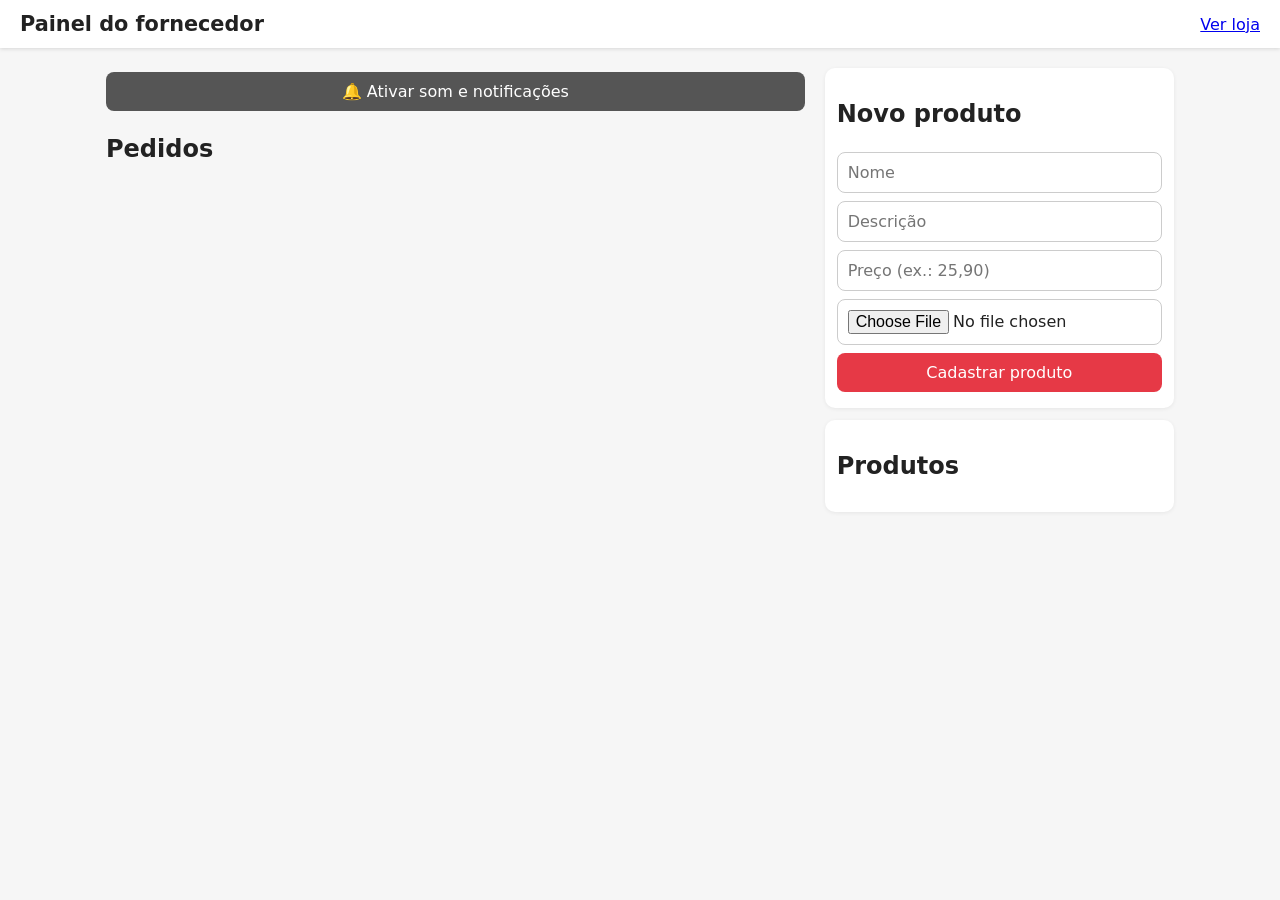
==== admin.html @ edce7e46 "Add files via upload" ====
<!doctype html>
<html lang="pt-BR">
<head>
  <meta charset="utf-8">
  <meta name="viewport" content="width=device-width,initial-scale=1">
  <title>Painel</title>
  <link rel="stylesheet" href="style.css">
</head>
<body>
  <header><h1>Painel do fornecedor</h1><nav><a href="index.html">Ver loja</a></nav></header>
  <main style="grid-template-columns:2fr 1fr">
    <section>
      <button id="ativar" class="sec">🔔 Ativar som e notificações</button>
      <h2>Pedidos</h2>
      <div id="lista"></div>
    </section>

    <aside>
      <div class="card">
        <h2>Novo produto</h2>
        <input id="pnome" placeholder="Nome">
        <input id="pdesc" placeholder="Descrição">
        <input id="ppreco" placeholder="Preço (ex.: 25,90)">
        <input id="foto" type="file" accept="image/*">
        <button id="salvarProduto">Cadastrar produto</button>
      </div>
      <div class="card"><h2>Produtos</h2><div id="prods"></div></div>
    </aside>
  </main>

  <script type="module">
    import { supabase, brl, esc, ROTULO } from "./config.js";
    const $ = id => document.getElementById(id);

    // --- só entra quem é admin ---
    const { data: { session } } = await supabase.auth.getSession();
    if (!session) { location.href = "login.html?volta=admin.html"; throw new Error("sem sessão"); }
    const { data: perfil } = await supabase.from("profiles")
      .select("is_admin").eq("id", session.user.id).single();
    if (!perfil?.is_admin) {
      document.body.innerHTML = "<p style='padding:30px'>Acesso negado.</p>";
      throw new Error("sem acesso");
    }

    // --- pedidos ---
    async function carregarPedidos() {
      const { data } = await supabase.from("pedidos")
        .select("*, itens_pedido(*)")
        .order("created_at", { ascending: false }).limit(50);
      $("lista").innerHTML = (data || []).map(p => `
        <article class="card ${p.status}">
          <h3>Pedido #${p.id} — ${brl(p.total)}</h3>
          <small>${new Date(p.created_at).toLocaleString("pt-BR")}</small>
          <ul>${p.itens_pedido.map(i => `<li>${i.quantidade}× ${esc(i.nome)}</li>`).join("")}</ul>
          <p>📍 ${esc(p.endereco)}<br>📞 ${esc(p.telefone)}<br>
             💳 ${esc(p.pagamento)}<br>📝 ${esc(p.observacao)}</p>
          <select data-status="${p.id}">
            ${Object.keys(ROTULO).map(s =>
              `<option value="${s}" ${s === p.status ? "selected" : ""}>${ROTULO[s]}</option>`).join("")}
          </select>
          <button class="sec" onclick="window.print()">Imprimir</button>
        </article>`).join("") || "<p>Nenhum pedido ainda.</p>";
    }

    document.addEventListener("change", async e => {
      const id = e.target.dataset.status;
      if (!id) return;
      const { error } = await supabase.from("pedidos")
        .update({ status: e.target.value }).eq("id", id);
      if (error) alert(error.message); else carregarPedidos();
    });

    // --- alerta de novo pedido (som + notificação) ---
    let audio;
    $("ativar").onclick = () => {
      audio = new AudioContext();
      Notification.requestPermission();
      $("ativar").textContent = "🔔 Alertas ativos";
    };
    function alertar() {
      if (audio) {
        const o = audio.createOscillator();
        o.frequency.value = 880; o.connect(audio.destination);
        o.start(); o.stop(audio.currentTime + 0.6);
      }
      if (window.Notification && Notification.permission === "granted")
        new Notification("🛎️ Novo pedido!");
    }

    await carregarPedidos();
    supabase.channel("painel-pedidos")
      .on("postgres_changes", { event: "INSERT", schema: "public", table: "pedidos" },
        () => { alertar(); carregarPedidos(); })
      .subscribe();

    // --- produtos ---
    async function carregarProdutos() {
      const { data } = await supabase.from("produtos").select("*").order("nome");
      $("prods").innerHTML = (data || []).map(p => `
        <div style="margin-bottom:10px">
          <b>${esc(p.nome)}</b> — ${brl(p.preco)} ${p.ativo ? "" : "(inativo)"}
          <button class="sec" data-toggle="${p.id}" data-ativo="${p.ativo}">
            ${p.ativo ? "Desativar" : "Ativar"}</button>
          <button data-del="${p.id}">Excluir</button>
        </div>`).join("");
    }

    $("salvarProduto").onclick = async () => {
      let imagem_url = null;
      const f = $("foto").files[0];
      if (f) {
        const nomeArq = `${Date.now()}-${f.name.replace(/[^\w.-]/g, "_")}`;
        const up = await supabase.storage.from("produtos").upload(nomeArq, f);
        if (up.error) return alert(up.error.message);
        imagem_url = supabase.storage.from("produtos").getPublicUrl(nomeArq).data.publicUrl;
      }
      const preco = parseFloat($("ppreco").value.replace(",", "."));
      if (!$("pnome").value.trim() || isNaN(preco)) return alert("Informe nome e preço válidos.");
      const { error } = await supabase.from("produtos")
        .insert({ nome: $("pnome").value, descricao: $("pdesc").value, preco, imagem_url });
      if (error) return alert(error.message);
      ["pnome", "pdesc", "ppreco", "foto"].forEach(i => ($(i).value = ""));
      carregarProdutos();
    };

    document.addEventListener("click", async e => {
      const d = e.target.dataset;
      if (d.toggle) {
        await supabase.from("produtos").update({ ativo: d.ativo !== "true" }).eq("id", d.toggle);
        carregarProdutos();
      }
      if (d.del && confirm("Excluir este produto?")) {
        await supabase.from("produtos").delete().eq("id", d.del);
        carregarProdutos();
      }
    });
    carregarProdutos();
  </script>
</body>
</html>
---- style.css ----
* { box-sizing: border-box }
body { font-family: system-ui, sans-serif; margin: 0; background: #f6f6f6; color: #222 }
header { display: flex; justify-content: space-between; align-items: center;
  padding: 12px 20px; background: #fff; box-shadow: 0 1px 4px #0002 }
header h1 { margin: 0; font-size: 1.3rem }
header nav a { margin-left: 14px }
main { max-width: 1100px; margin: 20px auto; padding: 0 16px;
  display: grid; grid-template-columns: 2fr 1fr; gap: 20px }
main.um { display: block }
.grid { display: grid; grid-template-columns: repeat(auto-fill, minmax(200px, 1fr)); gap: 14px }
.card { background: #fff; border-radius: 10px; padding: 12px; box-shadow: 0 1px 4px #0001; margin-bottom: 12px }
.card img { width: 100%; height: 140px; object-fit: cover; border-radius: 8px }
input, textarea, select, button { width: 100%; padding: 10px; margin: 4px 0;
  font: inherit; border-radius: 8px; border: 1px solid #ccc }
button { background: #e63946; color: #fff; border: 0; cursor: pointer }
button.sec { background: #555 }
.box { max-width: 380px; margin: 60px auto; background: #fff; padding: 20px; border-radius: 12px }
.novo { border-left: 6px solid #e63946 }
.preparando { border-left: 6px solid #f4a261 }
.saiu_entrega { border-left: 6px solid #457b9d }
.entregue { border-left: 6px solid #2a9d8f }
.cancelado { opacity: .5 }
@media (max-width: 800px) { main { grid-template-columns: 1fr } }
@media print { header, select, button, nav { display: none } }
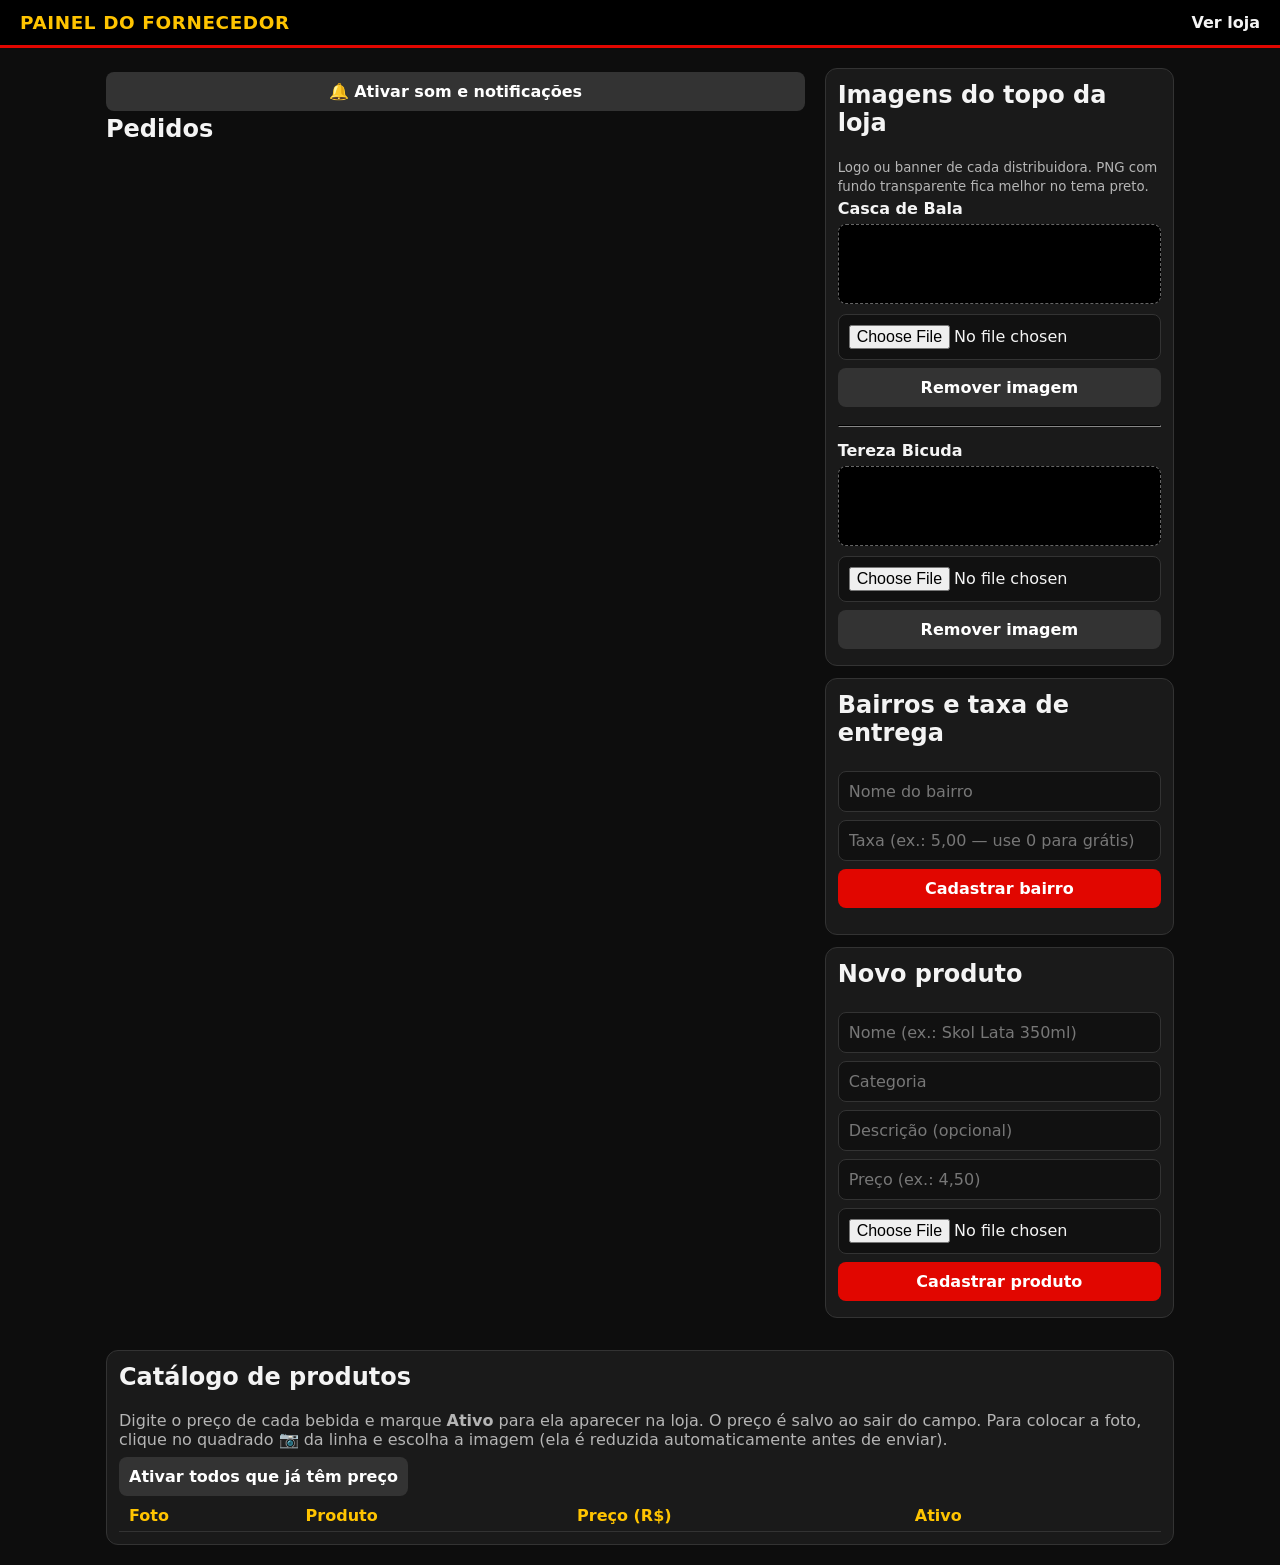
==== commit db7ad957: "Add files via upload" ====
--- a/admin.html
+++ b/admin.html
@@ -1,140 +1,391 @@
-<!doctype html>
-<html lang="pt-BR">
-<head>
-  <meta charset="utf-8">
-  <meta name="viewport" content="width=device-width,initial-scale=1">
-  <title>Painel</title>
-  <link rel="stylesheet" href="style.css">
-</head>
-<body>
-  <header><h1>Painel do fornecedor</h1><nav><a href="index.html">Ver loja</a></nav></header>
-  <main style="grid-template-columns:2fr 1fr">
-    <section>
-      <button id="ativar" class="sec">🔔 Ativar som e notificações</button>
-      <h2>Pedidos</h2>
-      <div id="lista"></div>
-    </section>
-
-    <aside>
-      <div class="card">
-        <h2>Novo produto</h2>
-        <input id="pnome" placeholder="Nome">
-        <input id="pdesc" placeholder="Descrição">
-        <input id="ppreco" placeholder="Preço (ex.: 25,90)">
-        <input id="foto" type="file" accept="image/*">
-        <button id="salvarProduto">Cadastrar produto</button>
-      </div>
-      <div class="card"><h2>Produtos</h2><div id="prods"></div></div>
-    </aside>
-  </main>
-
-  <script type="module">
-    import { supabase, brl, esc, ROTULO } from "./config.js";
-    const $ = id => document.getElementById(id);
-
-    // --- só entra quem é admin ---
-    const { data: { session } } = await supabase.auth.getSession();
-    if (!session) { location.href = "login.html?volta=admin.html"; throw new Error("sem sessão"); }
-    const { data: perfil } = await supabase.from("profiles")
-      .select("is_admin").eq("id", session.user.id).single();
-    if (!perfil?.is_admin) {
-      document.body.innerHTML = "<p style='padding:30px'>Acesso negado.</p>";
-      throw new Error("sem acesso");
-    }
-
-    // --- pedidos ---
-    async function carregarPedidos() {
-      const { data } = await supabase.from("pedidos")
-        .select("*, itens_pedido(*)")
-        .order("created_at", { ascending: false }).limit(50);
-      $("lista").innerHTML = (data || []).map(p => `
-        <article class="card ${p.status}">
-          <h3>Pedido #${p.id} — ${brl(p.total)}</h3>
-          <small>${new Date(p.created_at).toLocaleString("pt-BR")}</small>
-          <ul>${p.itens_pedido.map(i => `<li>${i.quantidade}× ${esc(i.nome)}</li>`).join("")}</ul>
-          <p>📍 ${esc(p.endereco)}<br>📞 ${esc(p.telefone)}<br>
-             💳 ${esc(p.pagamento)}<br>📝 ${esc(p.observacao)}</p>
-          <select data-status="${p.id}">
-            ${Object.keys(ROTULO).map(s =>
-              `<option value="${s}" ${s === p.status ? "selected" : ""}>${ROTULO[s]}</option>`).join("")}
-          </select>
-          <button class="sec" onclick="window.print()">Imprimir</button>
-        </article>`).join("") || "<p>Nenhum pedido ainda.</p>";
-    }
-
-    document.addEventListener("change", async e => {
-      const id = e.target.dataset.status;
-      if (!id) return;
-      const { error } = await supabase.from("pedidos")
-        .update({ status: e.target.value }).eq("id", id);
-      if (error) alert(error.message); else carregarPedidos();
-    });
-
-    // --- alerta de novo pedido (som + notificação) ---
-    let audio;
-    $("ativar").onclick = () => {
-      audio = new AudioContext();
-      Notification.requestPermission();
-      $("ativar").textContent = "🔔 Alertas ativos";
-    };
-    function alertar() {
-      if (audio) {
-        const o = audio.createOscillator();
-        o.frequency.value = 880; o.connect(audio.destination);
-        o.start(); o.stop(audio.currentTime + 0.6);
-      }
-      if (window.Notification && Notification.permission === "granted")
-        new Notification("🛎️ Novo pedido!");
-    }
-
-    await carregarPedidos();
-    supabase.channel("painel-pedidos")
-      .on("postgres_changes", { event: "INSERT", schema: "public", table: "pedidos" },
-        () => { alertar(); carregarPedidos(); })
-      .subscribe();
-
-    // --- produtos ---
-    async function carregarProdutos() {
-      const { data } = await supabase.from("produtos").select("*").order("nome");
-      $("prods").innerHTML = (data || []).map(p => `
-        <div style="margin-bottom:10px">
-          <b>${esc(p.nome)}</b> — ${brl(p.preco)} ${p.ativo ? "" : "(inativo)"}
-          <button class="sec" data-toggle="${p.id}" data-ativo="${p.ativo}">
-            ${p.ativo ? "Desativar" : "Ativar"}</button>
-          <button data-del="${p.id}">Excluir</button>
-        </div>`).join("");
-    }
-
-    $("salvarProduto").onclick = async () => {
-      let imagem_url = null;
-      const f = $("foto").files[0];
-      if (f) {
-        const nomeArq = `${Date.now()}-${f.name.replace(/[^\w.-]/g, "_")}`;
-        const up = await supabase.storage.from("produtos").upload(nomeArq, f);
-        if (up.error) return alert(up.error.message);
-        imagem_url = supabase.storage.from("produtos").getPublicUrl(nomeArq).data.publicUrl;
-      }
-      const preco = parseFloat($("ppreco").value.replace(",", "."));
-      if (!$("pnome").value.trim() || isNaN(preco)) return alert("Informe nome e preço válidos.");
-      const { error } = await supabase.from("produtos")
-        .insert({ nome: $("pnome").value, descricao: $("pdesc").value, preco, imagem_url });
-      if (error) return alert(error.message);
-      ["pnome", "pdesc", "ppreco", "foto"].forEach(i => ($(i).value = ""));
-      carregarProdutos();
-    };
-
-    document.addEventListener("click", async e => {
-      const d = e.target.dataset;
-      if (d.toggle) {
-        await supabase.from("produtos").update({ ativo: d.ativo !== "true" }).eq("id", d.toggle);
-        carregarProdutos();
-      }
-      if (d.del && confirm("Excluir este produto?")) {
-        await supabase.from("produtos").delete().eq("id", d.del);
-        carregarProdutos();
-      }
-    });
-    carregarProdutos();
-  </script>
-</body>
-</html>+<!doctype html>
+<html lang="pt-BR">
+<head>
+  <meta charset="utf-8">
+  <meta name="viewport" content="width=device-width,initial-scale=1">
+  <title>Painel</title>
+  <link rel="stylesheet" href="style.css">
+</head>
+<body>
+  <header><h1>Painel do fornecedor</h1><nav><a href="index.html">Ver loja</a></nav></header>
+
+  <main style="grid-template-columns:2fr 1fr">
+    <section>
+      <button id="ativar" class="sec">🔔 Ativar som e notificações</button>
+      <h2>Pedidos</h2>
+      <div id="lista"></div>
+    </section>
+
+    <aside>
+      <div class="card">
+        <h2>Imagens do topo da loja</h2>
+        <p><small>Logo ou banner de cada distribuidora. PNG com fundo transparente fica melhor no tema preto.</small></p>
+        <b>Casca de Bala</b>
+        <div id="prev1" class="prevmarca"></div>
+        <input type="file" accept="image/*" data-marca="marca1_img">
+        <button class="sec" data-rmmarca="marca1_img">Remover imagem</button>
+        <hr style="border-color:#333;margin:14px 0">
+        <b>Tereza Bicuda</b>
+        <div id="prev2" class="prevmarca"></div>
+        <input type="file" accept="image/*" data-marca="marca2_img">
+        <button class="sec" data-rmmarca="marca2_img">Remover imagem</button>
+      </div>
+
+      <div class="card">
+        <h2>Bairros e taxa de entrega</h2>
+        <input id="bnome" placeholder="Nome do bairro">
+        <input id="btaxa" placeholder="Taxa (ex.: 5,00 — use 0 para grátis)">
+        <button id="salvarBairro">Cadastrar bairro</button>
+        <div id="bairros" style="margin-top:10px"></div>
+      </div>
+
+      <div class="card">
+        <h2>Novo produto</h2>
+        <input id="pnome" placeholder="Nome (ex.: Skol Lata 350ml)">
+        <input id="pcat" list="cats" placeholder="Categoria">
+        <datalist id="cats">
+          <option value="Cervejas Lata"><option value="Long Necks"><option value="Cervejas Zero">
+          <option value="Refrigerantes"><option value="Energéticos"><option value="Isotônicos">
+        </datalist>
+        <input id="pdesc" placeholder="Descrição (opcional)">
+        <input id="ppreco" placeholder="Preço (ex.: 4,50)">
+        <input id="foto" type="file" accept="image/*">
+        <button id="salvarProduto">Cadastrar produto</button>
+      </div>
+    </aside>
+  </main>
+
+  <main class="um">
+    <div class="card">
+      <h2>Catálogo de produtos</h2>
+      <p>Digite o preço de cada bebida e marque <b>Ativo</b> para ela aparecer na loja.
+         O preço é salvo ao sair do campo. Para colocar a foto, clique no quadrado 📷 da linha
+         e escolha a imagem (ela é reduzida automaticamente antes de enviar).</p>
+      <button id="ativarTodos" class="sec" style="width:auto">Ativar todos que já têm preço</button>
+      <div class="tabela">
+        <table>
+          <thead><tr><th>Foto</th><th>Produto</th><th>Preço (R$)</th><th>Ativo</th><th></th></tr></thead>
+          <tbody id="prods"></tbody>
+        </table>
+      </div>
+    </div>
+  </main>
+
+  <script type="module">
+    import { supabase, brl, esc, ROTULO } from "./config.js";
+    const $ = id => document.getElementById(id);
+
+    const ORDEM = ["Cervejas Lata", "Long Necks", "Cervejas Zero",
+                   "Refrigerantes", "Energéticos", "Isotônicos"];
+    const pos = c => { const i = ORDEM.indexOf(c); return i < 0 ? 99 : i; };
+
+    // --- só entra quem é admin ---
+    const { data: { session } } = await supabase.auth.getSession();
+    if (!session) { location.href = "login.html?volta=admin.html"; throw new Error("sem sessão"); }
+    const { data: perfil } = await supabase.from("profiles")
+      .select("is_admin").eq("id", session.user.id).single();
+    if (!perfil?.is_admin) {
+      document.body.innerHTML = "<p style='padding:30px'>Acesso negado.</p>";
+      throw new Error("sem acesso");
+    }
+
+    // --- pedidos ---
+    async function carregarPedidos() {
+      const { data } = await supabase.from("pedidos")
+        .select("*, itens_pedido(*)")
+        .order("created_at", { ascending: false }).limit(50);
+      $("lista").innerHTML = (data || []).map(p => `
+        <article class="card ${p.status}">
+          <h3>Pedido #${p.id} — ${brl(p.total)}</h3>
+          <small>${new Date(p.created_at).toLocaleString("pt-BR")}</small>
+          <ul>${p.itens_pedido.map(i => `<li>${i.quantidade}× ${esc(i.nome)}</li>`).join("")}</ul>
+          <p>
+            Produtos: ${brl(Number(p.total) - Number(p.taxa_entrega || 0))}<br>
+            🛵 Entrega${p.bairro ? " (" + esc(p.bairro) + ")" : ""}: ${
+              Number(p.taxa_entrega || 0) > 0 ? brl(p.taxa_entrega) : "grátis"}
+          </p>
+          <p>📍 ${esc(p.endereco)}<br>📞 ${esc(p.telefone)}<br>
+             💳 ${esc(p.pagamento)}<br>📝 ${esc(p.observacao)}</p>
+          <select data-status="${p.id}">
+            ${Object.keys(ROTULO).map(s =>
+              `<option value="${s}" ${s === p.status ? "selected" : ""}>${ROTULO[s]}</option>`).join("")}
+          </select>
+          <button class="sec" onclick="window.print()">Imprimir</button>
+        </article>`).join("") || "<p>Nenhum pedido ainda.</p>";
+    }
+
+    // --- alerta de novo pedido (som + notificação) ---
+    let audio;
+    $("ativar").onclick = () => {
+      audio = new AudioContext();
+      Notification.requestPermission();
+      $("ativar").textContent = "🔔 Alertas ativos";
+    };
+    function alertar() {
+      if (audio) {
+        const o = audio.createOscillator();
+        o.frequency.value = 880; o.connect(audio.destination);
+        o.start(); o.stop(audio.currentTime + 0.6);
+      }
+      if (window.Notification && Notification.permission === "granted")
+        new Notification("🛎️ Novo pedido!");
+    }
+
+    await carregarPedidos();
+    supabase.channel("painel-pedidos")
+      .on("postgres_changes", { event: "INSERT", schema: "public", table: "pedidos" },
+        () => { alertar(); carregarPedidos(); })
+      .subscribe();
+
+    // --- bairros e taxas ---
+    async function carregarBairros() {
+      const { data } = await supabase.from("bairros").select("*").order("nome");
+      $("bairros").innerHTML = (data || []).map(b => `
+        <div style="margin-bottom:10px">
+          <b>${esc(b.nome)}</b> — ${Number(b.taxa) > 0 ? brl(b.taxa) : "grátis"} ${b.ativo ? "" : "(inativo)"}
+          <button class="sec" data-btaxa="${b.id}" data-valor="${b.taxa}">Alterar taxa</button>
+          <button class="sec" data-btoggle="${b.id}" data-ativo="${b.ativo}">
+            ${b.ativo ? "Desativar" : "Ativar"}</button>
+          <button data-bdel="${b.id}">Excluir</button>
+        </div>`).join("") || "<p>Nenhum bairro cadastrado.</p>";
+    }
+
+    $("salvarBairro").onclick = async () => {
+      const nome = $("bnome").value.trim();
+      const taxa = parseFloat($("btaxa").value.replace(",", "."));
+      if (!nome || isNaN(taxa) || taxa < 0) return alert("Informe o nome do bairro e uma taxa válida (0 ou mais).");
+      const { error } = await supabase.from("bairros").insert({ nome, taxa });
+      if (error) return alert(error.code === "23505" ? "Esse bairro já está cadastrado." : error.message);
+      $("bnome").value = ""; $("btaxa").value = "";
+      carregarBairros();
+    };
+
+    // --- fotos: reduz a imagem e envia para o Storage ---
+    async function reduzir(file, max = 700, png = false) {
+      const bmp = await createImageBitmap(file);
+      const fator = Math.min(1, max / Math.max(bmp.width, bmp.height));
+      const c = document.createElement("canvas");
+      c.width = Math.round(bmp.width * fator);
+      c.height = Math.round(bmp.height * fator);
+      const ctx = c.getContext("2d");
+      if (!png) {                             // fotos de produto: fundo branco
+        ctx.fillStyle = "#fff";
+        ctx.fillRect(0, 0, c.width, c.height);
+      }
+      ctx.drawImage(bmp, 0, 0, c.width, c.height);
+      return new Promise(ok => png
+        ? c.toBlob(ok, "image/png")           // logos: mantém a transparência
+        : c.toBlob(ok, "image/jpeg", 0.85));
+    }
+
+    async function enviarFoto(file, max = 700, png = false) {
+      let blob;
+      try { blob = await reduzir(file, max, png); }
+      catch { throw new Error("Não consegui ler essa imagem. Use um arquivo JPG ou PNG."); }
+      const nome = `${Date.now()}-${Math.random().toString(36).slice(2, 8)}.${png ? "png" : "jpg"}`;
+      const { error } = await supabase.storage.from("produtos")
+        .upload(nome, blob, { contentType: png ? "image/png" : "image/jpeg" });
+      if (error) throw error;
+      return supabase.storage.from("produtos").getPublicUrl(nome).data.publicUrl;
+    }
+
+    async function apagarArquivo(url) {      // tenta apagar a foto antiga (não é crítico)
+      if (!url) return;
+      const i = url.indexOf("/produtos/");
+      if (i < 0) return;
+      await supabase.storage.from("produtos").remove([decodeURIComponent(url.slice(i + 10))]);
+    }
+
+    // --- imagens do topo da loja ---
+    const PREVIA = { marca1_img: "prev1", marca2_img: "prev2" };
+    let configs = {};
+    async function carregarMarcas() {
+      const { data } = await supabase.from("configuracoes").select("*");
+      configs = Object.fromEntries((data || []).map(r => [r.chave, r.valor]));
+      for (const [chave, id] of Object.entries(PREVIA))
+        $(id).innerHTML = configs[chave]
+          ? `<img src="${esc(configs[chave])}" alt="">` : "<small>Sem imagem</small>";
+    }
+
+    // --- catálogo de produtos ---
+    let produtosPorId = {};
+    const fmt = n => Number(n).toFixed(2).replace(".", ",");
+
+    async function carregarProdutos() {
+      const { data } = await supabase.from("produtos").select("*").order("nome");
+      const lista = (data || []).sort((a, b) =>
+        pos(a.categoria) - pos(b.categoria) ||
+        (a.categoria || "").localeCompare(b.categoria || "") ||
+        a.nome.localeCompare(b.nome));
+      produtosPorId = Object.fromEntries(lista.map(p => [p.id, p]));
+      let cat, html = "";
+      for (const p of lista) {
+        if (p.categoria !== cat || html === "") {
+          cat = p.categoria;
+          html += `<tr class="cat"><td colspan="5">${esc(cat || "Sem categoria")}</td></tr>`;
+        }
+        html += `<tr>
+          <td>
+            <label class="fotobtn" title="Clique para escolher a foto">
+              ${p.imagem_url ? `<img src="${esc(p.imagem_url)}" alt="">` : `<span class="semfoto">📷</span>`}
+              <input type="file" accept="image/*" data-foto="${p.id}" hidden>
+            </label>
+            ${p.imagem_url ? `<button class="sec" data-rmfoto="${p.id}" title="Remover foto">✕</button>` : ""}
+          </td>
+          <td>${esc(p.nome)}</td>
+          <td><input class="preco" inputmode="decimal" data-preco="${p.id}" value="${fmt(p.preco)}"></td>
+          <td><input type="checkbox" data-ativo-id="${p.id}" ${p.ativo ? "checked" : ""}></td>
+          <td><button data-del="${p.id}">Excluir</button></td>
+        </tr>`;
+      }
+      $("prods").innerHTML = html || '<tr><td colspan="5">Nenhum produto cadastrado.</td></tr>';
+    }
+
+    $("ativarTodos").onclick = async () => {
+      const { error } = await supabase.from("produtos")
+        .update({ ativo: true }).gt("preco", 0).eq("ativo", false);
+      if (error) alert(error.message); else carregarProdutos();
+    };
+
+    $("salvarProduto").onclick = async () => {
+      let imagem_url = null;
+      const f = $("foto").files[0];
+      if (f) {
+        try { imagem_url = await enviarFoto(f); }
+        catch (err) { return alert(err.message); }
+      }
+      const preco = parseFloat($("ppreco").value.replace(",", "."));
+      if (!$("pnome").value.trim() || isNaN(preco)) return alert("Informe nome e preço válidos.");
+      const { error } = await supabase.from("produtos").insert({
+        nome: $("pnome").value.trim(),
+        categoria: $("pcat").value.trim() || null,
+        descricao: $("pdesc").value.trim() || null,
+        preco, imagem_url, ativo: preco > 0,
+      });
+      if (error) return alert(error.message);
+      ["pnome", "pcat", "pdesc", "ppreco", "foto"].forEach(i => ($(i).value = ""));
+      carregarProdutos();
+    };
+
+    // --- mudanças em campos (status, preço, ativo) ---
+    document.addEventListener("change", async e => {
+      const t = e.target, d = t.dataset;
+
+      if (d.marca) {
+        const f = t.files[0];
+        if (!f) return;
+        try {
+          const antiga = configs[d.marca];
+          const url = await enviarFoto(f, 900, true);
+          const { error } = await supabase.from("configuracoes")
+            .upsert({ chave: d.marca, valor: url }, { onConflict: "chave" });
+          if (error) throw error;
+          await apagarArquivo(antiga);
+        } catch (err) {
+          alert(err.message || "Não foi possível enviar a imagem.");
+        }
+        t.value = "";
+        return carregarMarcas();
+      }
+
+      if (d.foto) {
+        const f = t.files[0];
+        if (!f) return;
+        const celula = t.closest("td");
+        celula.style.opacity = ".4";            // indica que está enviando
+        try {
+          const antiga = produtosPorId[d.foto]?.imagem_url;
+          const url = await enviarFoto(f);
+          const { error } = await supabase.from("produtos")
+            .update({ imagem_url: url }).eq("id", d.foto);
+          if (error) throw error;
+          await apagarArquivo(antiga);
+        } catch (err) {
+          alert(err.message || "Não foi possível enviar a foto.");
+        }
+        return carregarProdutos();
+      }
+
+      if (d.status) {
+        const { error } = await supabase.from("pedidos")
+          .update({ status: t.value }).eq("id", d.status);
+        if (error) alert(error.message); else carregarPedidos();
+      }
+
+      if (d.preco) {
+        const n = parseFloat(t.value.replace(",", "."));
+        if (isNaN(n) || n < 0) { alert("Preço inválido."); return carregarProdutos(); }
+        const campos = { preco: n };
+        if (n === 0) campos.ativo = false; // produto sem preço não vai para a loja
+        const { error } = await supabase.from("produtos").update(campos).eq("id", d.preco);
+        if (error) alert(error.message);
+        carregarProdutos();
+      }
+
+      if (d.ativoId) {
+        if (t.checked) {
+          const preco = parseFloat(document.querySelector(`[data-preco="${d.ativoId}"]`)
+            .value.replace(",", "."));
+          if (!(preco > 0)) {
+            t.checked = false;
+            return alert("Defina um preço maior que zero antes de ativar o produto.");
+          }
+        }
+        const { error } = await supabase.from("produtos")
+          .update({ ativo: t.checked }).eq("id", d.ativoId);
+        if (error) alert(error.message);
+      }
+    });
+
+    // --- cliques (excluir, bairros) ---
+    document.addEventListener("click", async e => {
+      const d = e.target.dataset;
+
+      if (d.rmmarca && confirm("Remover esta imagem do topo da loja?")) {
+        const antiga = configs[d.rmmarca];
+        const { error } = await supabase.from("configuracoes").delete().eq("chave", d.rmmarca);
+        if (error) return alert(error.message);
+        await apagarArquivo(antiga);
+        carregarMarcas();
+      }
+
+      if (d.rmfoto && confirm("Remover a foto deste produto?")) {
+        const antiga = produtosPorId[d.rmfoto]?.imagem_url;
+        const { error } = await supabase.from("produtos")
+          .update({ imagem_url: null }).eq("id", d.rmfoto);
+        if (error) return alert(error.message);
+        await apagarArquivo(antiga);
+        carregarProdutos();
+      }
+
+      if (d.del && confirm("Excluir este produto?")) {
+        const antiga = produtosPorId[d.del]?.imagem_url;
+        await supabase.from("produtos").delete().eq("id", d.del);
+        await apagarArquivo(antiga);
+        carregarProdutos();
+      }
+
+      if (d.btoggle) {
+        await supabase.from("bairros").update({ ativo: d.ativo !== "true" }).eq("id", d.btoggle);
+        carregarBairros();
+      }
+      if (d.bdel && confirm("Excluir este bairro?")) {
+        await supabase.from("bairros").delete().eq("id", d.bdel);
+        carregarBairros();
+      }
+      if (d.btaxa) {
+        const v = prompt("Nova taxa de entrega (ex.: 5,00):", d.valor);
+        if (v === null) return;
+        const n = parseFloat(v.replace(",", "."));
+        if (isNaN(n) || n < 0) return alert("Valor inválido.");
+        const { error } = await supabase.from("bairros").update({ taxa: n }).eq("id", d.btaxa);
+        if (error) alert(error.message); else carregarBairros();
+      }
+    });
+
+    carregarMarcas();
+    carregarBairros();
+    carregarProdutos();
+  </script>
+</body>
+</html>
--- a/style.css
+++ b/style.css
@@ -1,24 +1,124 @@
-* { box-sizing: border-box }
-body { font-family: system-ui, sans-serif; margin: 0; background: #f6f6f6; color: #222 }
-header { display: flex; justify-content: space-between; align-items: center;
-  padding: 12px 20px; background: #fff; box-shadow: 0 1px 4px #0002 }
-header h1 { margin: 0; font-size: 1.3rem }
-header nav a { margin-left: 14px }
-main { max-width: 1100px; margin: 20px auto; padding: 0 16px;
-  display: grid; grid-template-columns: 2fr 1fr; gap: 20px }
-main.um { display: block }
-.grid { display: grid; grid-template-columns: repeat(auto-fill, minmax(200px, 1fr)); gap: 14px }
-.card { background: #fff; border-radius: 10px; padding: 12px; box-shadow: 0 1px 4px #0001; margin-bottom: 12px }
-.card img { width: 100%; height: 140px; object-fit: cover; border-radius: 8px }
-input, textarea, select, button { width: 100%; padding: 10px; margin: 4px 0;
-  font: inherit; border-radius: 8px; border: 1px solid #ccc }
-button { background: #e63946; color: #fff; border: 0; cursor: pointer }
-button.sec { background: #555 }
-.box { max-width: 380px; margin: 60px auto; background: #fff; padding: 20px; border-radius: 12px }
-.novo { border-left: 6px solid #e63946 }
-.preparando { border-left: 6px solid #f4a261 }
-.saiu_entrega { border-left: 6px solid #457b9d }
-.entregue { border-left: 6px solid #2a9d8f }
-.cancelado { opacity: .5 }
-@media (max-width: 800px) { main { grid-template-columns: 1fr } }
-@media print { header, select, button, nav { display: none } }+:root {
+  --preto: #0d0d0d;
+  --cinza: #1a1a1a;
+  --cinza2: #262626;
+  --borda: #333;
+  --texto: #f4f4f4;
+  --suave: #b5b5b5;
+  --vermelho: #e10600;
+  --vermelho2: #ff2a1f;
+  --amarelo: #ffc400;
+}
+* { box-sizing: border-box }
+body { font-family: system-ui, -apple-system, "Segoe UI", sans-serif; margin: 0;
+  background: var(--preto); color: var(--texto) }
+a { color: var(--amarelo) }
+h1, h2, h3 { margin-top: 0 }
+small { color: var(--suave) }
+
+/* ---------- topo ---------- */
+header { display: flex; justify-content: space-between; align-items: center;
+  padding: 12px 20px; background: #000; border-bottom: 3px solid var(--vermelho) }
+header h1 { margin: 0; font-size: 1.15rem; color: var(--amarelo);
+  text-transform: uppercase; letter-spacing: .6px }
+header nav a { margin-left: 14px; color: var(--texto); text-decoration: none; font-weight: 600 }
+header nav a:hover { color: var(--amarelo) }
+
+/* dois espaços para as imagens das distribuidoras */
+.marcas { max-width: 1100px; margin: 18px auto 0; padding: 0 16px;
+  display: grid; grid-template-columns: 1fr 1fr; gap: 14px }
+.marca { height: 130px; border-radius: 14px; overflow: hidden;
+  background: linear-gradient(135deg, #1e1e1e, #090909);
+  border: 2px solid var(--vermelho); box-shadow: 0 0 18px #e1060033;
+  display: flex; align-items: center; justify-content: center }
+.marca:nth-child(2) { border-color: var(--amarelo); box-shadow: 0 0 18px #ffc40033 }
+.marca img { width: 100%; height: 100%; object-fit: contain; padding: 10px }
+.marca span { font-weight: 900; text-transform: uppercase; color: var(--amarelo);
+  font-size: clamp(1rem, 3.6vw, 1.9rem); text-align: center; padding: 8px; letter-spacing: 1px }
+
+/* ---------- layout ---------- */
+main { max-width: 1100px; margin: 20px auto; padding: 0 16px;
+  display: grid; grid-template-columns: 2fr 1fr; gap: 20px }
+main.um { display: block }
+main > aside.card { position: sticky; top: 12px; align-self: start }
+.grid { display: grid; grid-template-columns: repeat(auto-fill, minmax(200px, 1fr)); gap: 14px }
+
+/* ---------- cartões ---------- */
+.card { background: var(--cinza); border: 1px solid var(--borda); border-radius: 12px;
+  padding: 12px; margin-bottom: 12px }
+.grid .card { margin-bottom: 0; transition: border-color .15s, transform .15s }
+.grid .card:hover { border-color: var(--amarelo); transform: translateY(-2px) }
+.card img { width: 100%; height: 160px; object-fit: contain; background: #fff; border-radius: 8px }
+.card h3 { font-size: 1rem; margin: 10px 0 4px }
+.card p { color: var(--suave); margin: 4px 0 }
+.valor { display: block; color: var(--amarelo); font-size: 1.2rem; margin: 6px 0 }
+#total { color: var(--amarelo); font-size: 1.3rem }
+.box { max-width: 380px; margin: 60px auto; background: var(--cinza);
+  border: 1px solid var(--borda); border-top: 4px solid var(--vermelho);
+  padding: 20px; border-radius: 12px }
+.box h1 { color: var(--amarelo) }
+
+/* ---------- campos e botões ---------- */
+input, textarea, select, button { width: 100%; padding: 10px; margin: 4px 0;
+  font: inherit; border-radius: 8px; border: 1px solid var(--borda) }
+input, textarea, select { background: #111; color: var(--texto) }
+input::placeholder, textarea::placeholder { color: #777 }
+input:focus, textarea:focus, select:focus { outline: 2px solid var(--amarelo); outline-offset: 0 }
+option { background: #111; color: #fff }
+button { background: var(--vermelho); color: #fff; border: 0; cursor: pointer; font-weight: 700 }
+button:hover { background: var(--vermelho2) }
+button.sec { background: #333; color: #fff }
+button.sec:hover { background: #444 }
+
+/* ---------- status dos pedidos ---------- */
+.novo { border-left: 6px solid var(--vermelho) }
+.preparando { border-left: 6px solid var(--amarelo) }
+.saiu_entrega { border-left: 6px solid #4aa3ff }
+.entregue { border-left: 6px solid #2ecc71 }
+.cancelado { opacity: .5 }
+
+/* ---------- categorias e busca da loja ---------- */
+h2.cat { margin: 26px 0 10px; font-size: 1.15rem; text-transform: uppercase;
+  letter-spacing: .5px; padding-left: 10px; border-left: 5px solid var(--vermelho);
+  scroll-margin-top: 20px }
+.chips { display: flex; gap: 8px; flex-wrap: wrap; margin: 10px 0 }
+.chips a { background: #111; padding: 6px 14px; border-radius: 20px; text-decoration: none;
+  color: var(--amarelo); border: 1px solid var(--amarelo); font-size: .9rem; font-weight: 600 }
+.chips a:hover { background: var(--amarelo); color: #000 }
+
+/* ---------- painel: catálogo ---------- */
+.tabela { overflow-x: auto }
+table { width: 100%; border-collapse: collapse }
+td, th { padding: 6px 10px; border-bottom: 1px solid var(--borda); text-align: left }
+th { color: var(--amarelo) }
+tr.cat td { background: var(--cinza2); font-weight: bold; color: var(--amarelo) }
+td input { margin: 0 }
+td input.preco { max-width: 110px }
+td input[type=checkbox] { width: auto }
+td button { width: auto; padding: 6px 10px; margin: 0 }
+
+.fotobtn { display: inline-block; cursor: pointer; vertical-align: middle }
+.fotobtn img { width: 48px; height: 48px; object-fit: contain; background: #fff;
+  border: 1px solid var(--borda); border-radius: 6px; display: block }
+.semfoto { width: 48px; height: 48px; border: 2px dashed #666; border-radius: 6px;
+  display: flex; align-items: center; justify-content: center; font-size: 1.3rem }
+
+/* painel: imagens do topo */
+.prevmarca { height: 80px; margin: 6px 0; border: 1px dashed #666; border-radius: 8px;
+  background: #000; display: flex; align-items: center; justify-content: center; overflow: hidden }
+.prevmarca img { width: 100%; height: 100%; object-fit: contain; background: none; border-radius: 0 }
+
+@media (max-width: 800px) {
+  main { grid-template-columns: 1fr }
+  main > aside.card { position: static }
+  .marca { height: 90px }
+  header h1 { font-size: 1rem }
+}
+
+/* impressão: fundo branco para economizar tinta */
+@media print {
+  body { background: #fff; color: #000 }
+  .card { background: #fff; color: #000; border: 1px solid #999 }
+  .card p, small { color: #333 }
+  header, .marcas, select, button, nav { display: none }
+}
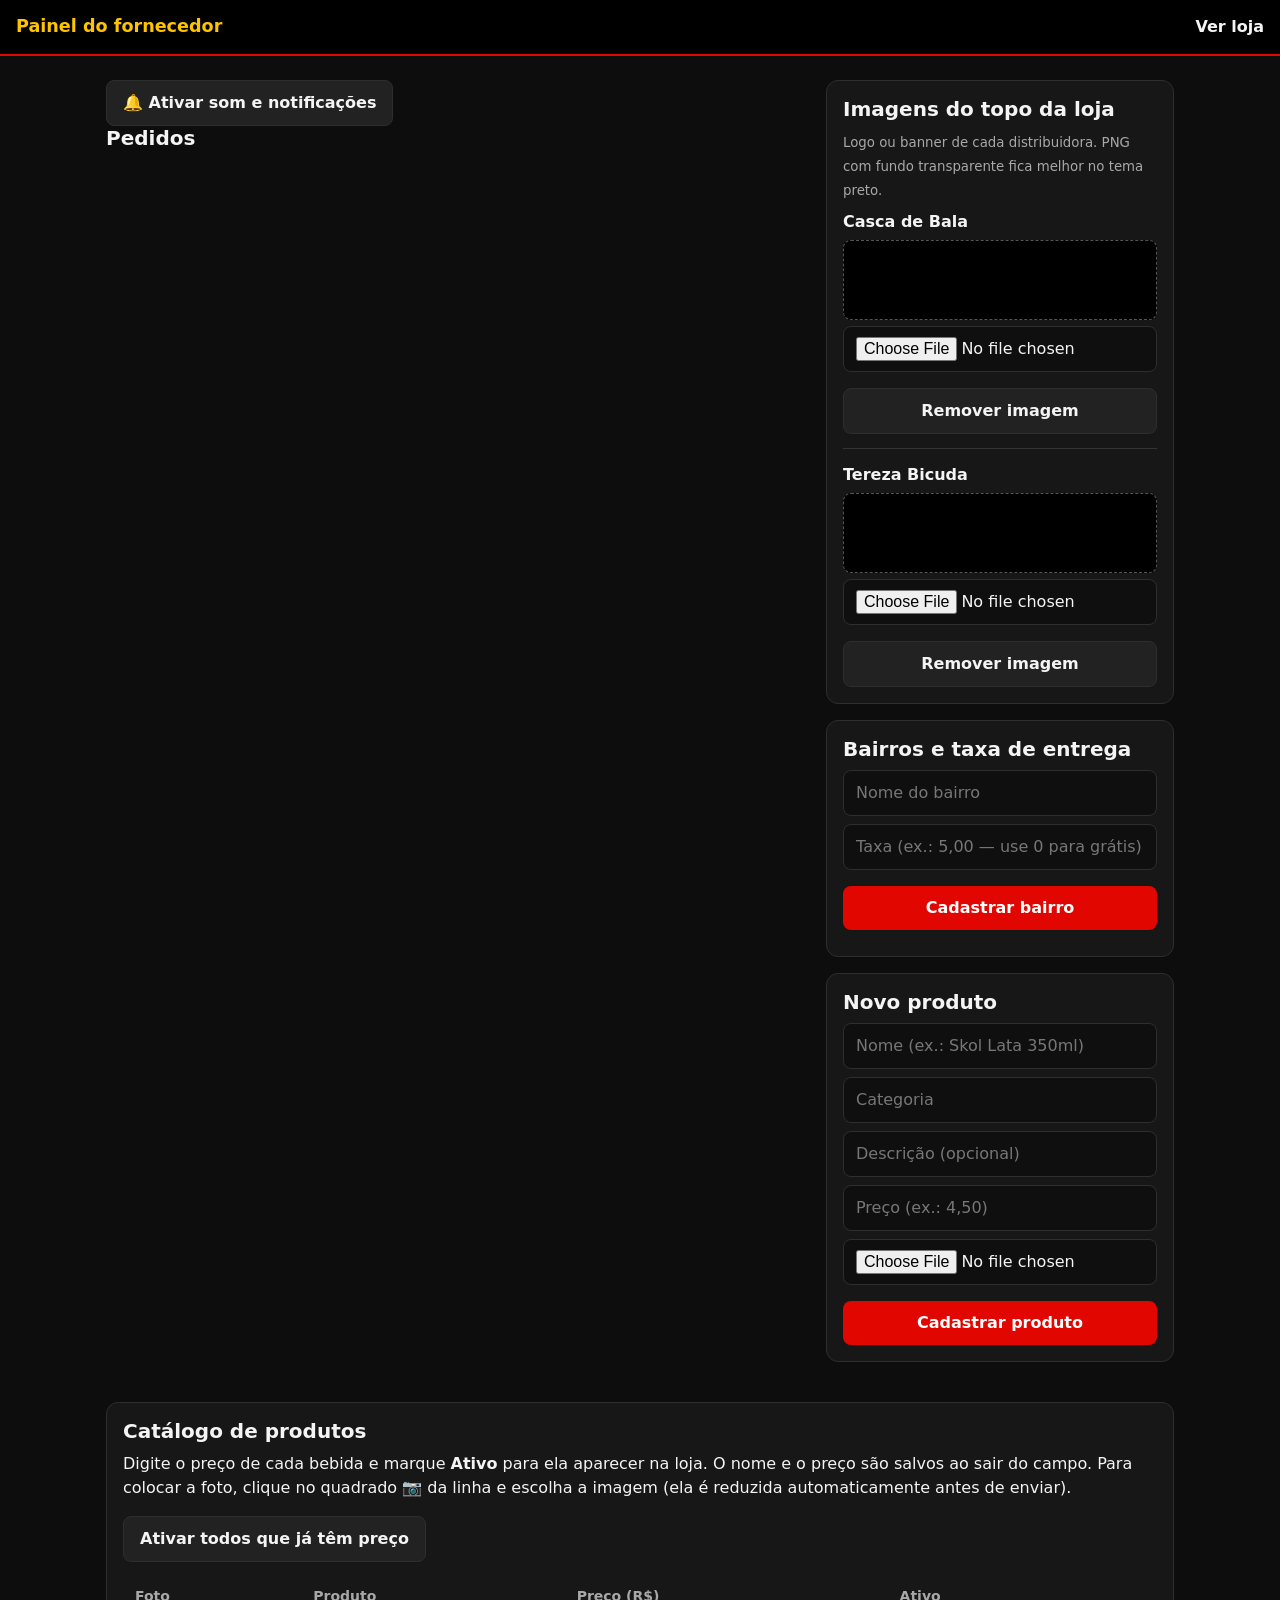
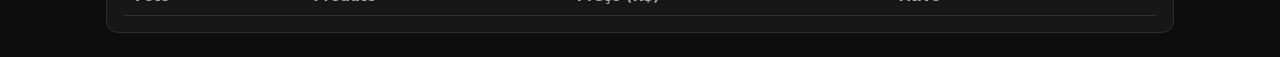
==== commit f3e4e599: "Add new beverage options and update instructions" ====
--- a/admin.html
+++ b/admin.html
@@ -46,6 +46,7 @@
         <datalist id="cats">
           <option value="Cervejas Lata"><option value="Long Necks"><option value="Cervejas Zero">
           <option value="Refrigerantes"><option value="Energéticos"><option value="Isotônicos">
+          <option value="Águas"><option value="Sucos"><option value="Outras bebidas">
         </datalist>
         <input id="pdesc" placeholder="Descrição (opcional)">
         <input id="ppreco" placeholder="Preço (ex.: 4,50)">
@@ -59,7 +60,7 @@
     <div class="card">
       <h2>Catálogo de produtos</h2>
       <p>Digite o preço de cada bebida e marque <b>Ativo</b> para ela aparecer na loja.
-         O preço é salvo ao sair do campo. Para colocar a foto, clique no quadrado 📷 da linha
+         O nome e o preço são salvos ao sair do campo. Para colocar a foto, clique no quadrado 📷 da linha
          e escolha a imagem (ela é reduzida automaticamente antes de enviar).</p>
       <button id="ativarTodos" class="sec" style="width:auto">Ativar todos que já têm preço</button>
       <div class="tabela">
@@ -75,8 +76,8 @@
     import { supabase, brl, esc, ROTULO } from "./config.js";
     const $ = id => document.getElementById(id);
 
-    const ORDEM = ["Cervejas Lata", "Long Necks", "Cervejas Zero",
-                   "Refrigerantes", "Energéticos", "Isotônicos"];
+    const ORDEM = ["Cervejas Lata", "Long Necks", "Cervejas Zero", "Refrigerantes",
+                   "Energéticos", "Isotônicos", "Águas", "Sucos", "Outras bebidas"];
     const pos = c => { const i = ORDEM.indexOf(c); return i < 0 ? 99 : i; };
 
     // --- só entra quem é admin ---
@@ -232,7 +233,7 @@
             </label>
             ${p.imagem_url ? `<button class="sec" data-rmfoto="${p.id}" title="Remover foto">✕</button>` : ""}
           </td>
-          <td>${esc(p.nome)}</td>
+          <td><input data-nome="${p.id}" value="${esc(p.nome)}" style="min-width:210px"></td>
           <td><input class="preco" inputmode="decimal" data-preco="${p.id}" value="${fmt(p.preco)}"></td>
           <td><input type="checkbox" data-ativo-id="${p.id}" ${p.ativo ? "checked" : ""}></td>
           <td><button data-del="${p.id}">Excluir</button></td>
@@ -312,6 +313,14 @@
         if (error) alert(error.message); else carregarPedidos();
       }
 
+      if (d.nome) {
+        const nome = t.value.trim();
+        if (!nome) { alert("O nome não pode ficar vazio."); return carregarProdutos(); }
+        const { error } = await supabase.from("produtos").update({ nome }).eq("id", d.nome);
+        if (error) alert(error.message);
+        return;
+      }
+
       if (d.preco) {
         const n = parseFloat(t.value.replace(",", "."));
         if (isNaN(n) || n < 0) { alert("Preço inválido."); return carregarProdutos(); }
--- a/style.css
+++ b/style.css
@@ -1,118 +1,181 @@
+/* Regras do visual: vermelho = ação principal, amarelo = preço/destaque,
+   cinza = tudo o mais. Espaços de 8/16/24px, cantos de 12px (cartões) e 8px (campos). */
 :root {
   --preto: #0d0d0d;
-  --cinza: #1a1a1a;
-  --cinza2: #262626;
-  --borda: #333;
+  --cinza: #171717;
+  --cinza2: #222;
+  --borda: #2e2e2e;
   --texto: #f4f4f4;
-  --suave: #b5b5b5;
+  --suave: #a8a8a8;
   --vermelho: #e10600;
   --vermelho2: #ff2a1f;
   --amarelo: #ffc400;
+  --azul: #4aa3ff;
+  --verde: #2ecc71;
+  --r: 12px;
+  --r2: 8px;
+  --e1: 8px;
+  --e2: 16px;
+  --e3: 24px;
 }
 * { box-sizing: border-box }
-body { font-family: system-ui, -apple-system, "Segoe UI", sans-serif; margin: 0;
+html { scroll-behavior: smooth }
+body { font: 16px/1.5 system-ui, -apple-system, "Segoe UI", sans-serif; margin: 0;
   background: var(--preto); color: var(--texto) }
 a { color: var(--amarelo) }
-h1, h2, h3 { margin-top: 0 }
+h1, h2, h3 { margin: 0 0 var(--e1); line-height: 1.25 }
+h2 { font-size: 1.25rem }
+h3 { font-size: 1rem }
+p { margin: 0 0 var(--e1) }
 small { color: var(--suave) }
+hr { border: 0; border-top: 1px solid var(--borda) }
+:focus-visible { outline: 2px solid var(--amarelo); outline-offset: 2px }
 
 /* ---------- topo ---------- */
-header { display: flex; justify-content: space-between; align-items: center;
-  padding: 12px 20px; background: #000; border-bottom: 3px solid var(--vermelho) }
-header h1 { margin: 0; font-size: 1.15rem; color: var(--amarelo);
-  text-transform: uppercase; letter-spacing: .6px }
-header nav a { margin-left: 14px; color: var(--texto); text-decoration: none; font-weight: 600 }
+header { position: sticky; top: 0; z-index: 20; min-height: 56px;
+  display: flex; justify-content: space-between; align-items: center; gap: var(--e2);
+  padding: 0 var(--e2); background: #000; border-bottom: 2px solid var(--vermelho) }
+header h1 { margin: 0; font-size: 1.1rem; color: var(--amarelo) }
+header nav { display: flex; gap: var(--e2); align-items: center }
+header nav a { color: var(--texto); text-decoration: none; font-weight: 600; white-space: nowrap }
 header nav a:hover { color: var(--amarelo) }
 
 /* dois espaços para as imagens das distribuidoras */
-.marcas { max-width: 1100px; margin: 18px auto 0; padding: 0 16px;
-  display: grid; grid-template-columns: 1fr 1fr; gap: 14px }
-.marca { height: 130px; border-radius: 14px; overflow: hidden;
-  background: linear-gradient(135deg, #1e1e1e, #090909);
-  border: 2px solid var(--vermelho); box-shadow: 0 0 18px #e1060033;
+.marcas { max-width: 1100px; margin: var(--e2) auto 0; padding: 0 var(--e2);
+  display: grid; grid-template-columns: 1fr 1fr; gap: var(--e2) }
+.marca { height: 100px; border-radius: var(--r); overflow: hidden;
+  background: var(--cinza); border: 1px solid var(--borda);
   display: flex; align-items: center; justify-content: center }
-.marca:nth-child(2) { border-color: var(--amarelo); box-shadow: 0 0 18px #ffc40033 }
-.marca img { width: 100%; height: 100%; object-fit: contain; padding: 10px }
-.marca span { font-weight: 900; text-transform: uppercase; color: var(--amarelo);
-  font-size: clamp(1rem, 3.6vw, 1.9rem); text-align: center; padding: 8px; letter-spacing: 1px }
+.marca img { width: 100%; height: 100%; object-fit: contain; padding: var(--e1) }
+.marca span { font-weight: 800; color: var(--amarelo);
+  font-size: clamp(1rem, 3.4vw, 1.6rem); text-align: center; padding: var(--e1) }
 
 /* ---------- layout ---------- */
-main { max-width: 1100px; margin: 20px auto; padding: 0 16px;
-  display: grid; grid-template-columns: 2fr 1fr; gap: 20px }
+main { max-width: 1100px; margin: var(--e3) auto; padding: 0 var(--e2);
+  display: grid; grid-template-columns: minmax(0, 1fr) 340px; gap: var(--e3) }
 main.um { display: block }
-main > aside.card { position: sticky; top: 12px; align-self: start }
-.grid { display: grid; grid-template-columns: repeat(auto-fill, minmax(200px, 1fr)); gap: 14px }
+main > aside.card { position: sticky; top: 72px; align-self: start }
+.grid { display: grid; grid-template-columns: repeat(auto-fill, minmax(170px, 1fr)); gap: var(--e2) }
 
 /* ---------- cartões ---------- */
-.card { background: var(--cinza); border: 1px solid var(--borda); border-radius: 12px;
-  padding: 12px; margin-bottom: 12px }
-.grid .card { margin-bottom: 0; transition: border-color .15s, transform .15s }
-.grid .card:hover { border-color: var(--amarelo); transform: translateY(-2px) }
-.card img { width: 100%; height: 160px; object-fit: contain; background: #fff; border-radius: 8px }
-.card h3 { font-size: 1rem; margin: 10px 0 4px }
-.card p { color: var(--suave); margin: 4px 0 }
-.valor { display: block; color: var(--amarelo); font-size: 1.2rem; margin: 6px 0 }
-#total { color: var(--amarelo); font-size: 1.3rem }
-.box { max-width: 380px; margin: 60px auto; background: var(--cinza);
+.card { background: var(--cinza); border: 1px solid var(--borda); border-radius: var(--r);
+  padding: var(--e2); margin-bottom: var(--e2) }
+.grid .card { margin-bottom: 0; transition: border-color .15s }
+.grid .card:hover { border-color: var(--amarelo) }
+.produto { display: flex; flex-direction: column; padding: 12px }
+.foto { aspect-ratio: 4 / 3; background: #fff; border-radius: var(--r2); margin-bottom: var(--e1);
+  display: flex; align-items: center; justify-content: center }
+.foto:empty::after { content: "🍺"; font-size: 2rem; opacity: .35 }
+.foto img { width: 100%; height: 100%; object-fit: contain; padding: var(--e1) }
+.produto h3 { min-height: 2.5em; overflow: hidden;
+  display: -webkit-box; -webkit-line-clamp: 2; -webkit-box-orient: vertical }
+.produto p { color: var(--suave); font-size: .875rem }
+.rodape { margin-top: auto; padding-top: var(--e1); display: flex;
+  align-items: center; justify-content: space-between; gap: var(--e1) }
+.rodape button { padding: 8px 12px }
+.valor { color: var(--amarelo); font-size: 1.125rem; white-space: nowrap }
+.card ul { margin: var(--e1) 0; padding-left: 20px }
+
+/* carrinho */
+.carrinho h3 { margin: var(--e2) 0 var(--e1); color: var(--suave); font-size: .875rem; font-weight: 600 }
+.item { display: flex; align-items: center; gap: 12px; padding: var(--e1) 0;
+  border-bottom: 1px solid var(--borda) }
+.item .nome { flex: 1; min-width: 0 }
+.item .sub { display: block; color: var(--suave); font-size: .875rem }
+.qtd { display: flex; align-items: center; gap: var(--e1) }
+.qtd button { width: 32px; height: 32px; padding: 0 }
+.qtd b { min-width: 1.5em; text-align: center }
+.vazio { color: var(--suave) }
+.resumo { margin: var(--e2) 0; padding-top: var(--e1); border-top: 1px solid var(--borda) }
+.resumo div { display: flex; justify-content: space-between; gap: var(--e1);
+  padding: 2px 0; color: var(--suave) }
+.resumo .tot { margin-top: var(--e1); padding-top: var(--e1); color: var(--texto);
+  border-top: 1px solid var(--borda); font-size: 1.1rem }
+#total { color: var(--amarelo); font-size: 1.4rem }
+#finalizar { padding: 14px; font-size: 1.05rem }
+
+/* login */
+.box { max-width: 400px; margin: 8vh auto; background: var(--cinza);
   border: 1px solid var(--borda); border-top: 4px solid var(--vermelho);
-  padding: 20px; border-radius: 12px }
-.box h1 { color: var(--amarelo) }
+  padding: var(--e3); border-radius: var(--r) }
+.box h1 { color: var(--amarelo); font-size: 1.4rem }
+.dica { color: var(--suave); margin-bottom: var(--e2) }
+#msg { margin-top: var(--e2) }
+#msg:empty { display: none }
+#aviso:not(:empty) { background: #12261a; border: 1px solid var(--verde); color: #b9f0cd;
+  padding: 12px var(--e2); border-radius: var(--r2); margin-bottom: var(--e2) }
 
 /* ---------- campos e botões ---------- */
-input, textarea, select, button { width: 100%; padding: 10px; margin: 4px 0;
-  font: inherit; border-radius: 8px; border: 1px solid var(--borda) }
-input, textarea, select { background: #111; color: var(--texto) }
+input, textarea, select { width: 100%; padding: 10px 12px; margin: 0 0 var(--e1);
+  font: inherit; border-radius: var(--r2); border: 1px solid var(--borda);
+  background: #0f0f0f; color: var(--texto) }
+textarea { min-height: 76px; resize: vertical }
 input::placeholder, textarea::placeholder { color: #777 }
-input:focus, textarea:focus, select:focus { outline: 2px solid var(--amarelo); outline-offset: 0 }
 option { background: #111; color: #fff }
-button { background: var(--vermelho); color: #fff; border: 0; cursor: pointer; font-weight: 700 }
+button { font: inherit; font-weight: 700; padding: 10px var(--e2); border: 0;
+  border-radius: var(--r2); background: var(--vermelho); color: #fff; cursor: pointer;
+  transition: background .15s }
 button:hover { background: var(--vermelho2) }
-button.sec { background: #333; color: #fff }
-button.sec:hover { background: #444 }
+button.sec { background: var(--cinza2); color: var(--texto); border: 1px solid var(--borda) }
+button.sec:hover { background: #2c2c2c; border-color: #444 }
+.card > button, .box > button { width: 100%; margin-top: var(--e1) }
+.acoes { display: flex; gap: var(--e1); margin-top: var(--e1) }
+.acoes select { flex: 1; margin: 0 }
 
 /* ---------- status dos pedidos ---------- */
-.novo { border-left: 6px solid var(--vermelho) }
-.preparando { border-left: 6px solid var(--amarelo) }
-.saiu_entrega { border-left: 6px solid #4aa3ff }
-.entregue { border-left: 6px solid #2ecc71 }
-.cancelado { opacity: .5 }
+.card.novo { border-left: 4px solid var(--vermelho) }
+.card.preparando { border-left: 4px solid var(--amarelo) }
+.card.saiu_entrega { border-left: 4px solid var(--azul) }
+.card.entregue { border-left: 4px solid var(--verde) }
+.card.cancelado { opacity: .55 }
+.selo { display: inline-block; margin-left: var(--e1); padding: 2px 10px; border-radius: 999px;
+  font-size: .75rem; font-weight: 700; vertical-align: middle; color: #000 }
+.selo.novo { background: var(--vermelho); color: #fff }
+.selo.preparando { background: var(--amarelo) }
+.selo.saiu_entrega { background: var(--azul) }
+.selo.entregue { background: var(--verde) }
+.selo.cancelado { background: #777 }
 
 /* ---------- categorias e busca da loja ---------- */
-h2.cat { margin: 26px 0 10px; font-size: 1.15rem; text-transform: uppercase;
-  letter-spacing: .5px; padding-left: 10px; border-left: 5px solid var(--vermelho);
-  scroll-margin-top: 20px }
-.chips { display: flex; gap: 8px; flex-wrap: wrap; margin: 10px 0 }
-.chips a { background: #111; padding: 6px 14px; border-radius: 20px; text-decoration: none;
-  color: var(--amarelo); border: 1px solid var(--amarelo); font-size: .9rem; font-weight: 600 }
-.chips a:hover { background: var(--amarelo); color: #000 }
+h2.cat { margin: var(--e3) 0 12px; font-size: 1.15rem; scroll-margin-top: 120px }
+h2.cat::after { content: ""; display: block; width: 32px; height: 3px; margin-top: 6px;
+  background: var(--vermelho); border-radius: 2px }
+.chips { display: flex; gap: var(--e1); overflow-x: auto; scrollbar-width: none;
+  position: sticky; top: 56px; z-index: 10; background: var(--preto); padding: var(--e1) 0 }
+.chips a { flex: none; padding: 6px 14px; border-radius: 999px; text-decoration: none;
+  color: var(--texto); background: var(--cinza2); border: 1px solid var(--borda);
+  font-size: .9rem; font-weight: 600 }
+.chips a:hover { background: var(--amarelo); border-color: var(--amarelo); color: #000 }
 
 /* ---------- painel: catálogo ---------- */
-.tabela { overflow-x: auto }
+.tabela { overflow-x: auto; margin-top: var(--e2) }
 table { width: 100%; border-collapse: collapse }
-td, th { padding: 6px 10px; border-bottom: 1px solid var(--borda); text-align: left }
-th { color: var(--amarelo) }
-tr.cat td { background: var(--cinza2); font-weight: bold; color: var(--amarelo) }
+td, th { padding: var(--e1) 12px; border-bottom: 1px solid var(--borda); text-align: left }
+th { color: var(--suave); font-size: .875rem; font-weight: 600 }
+tr.cat td { background: var(--cinza2); font-weight: 700; color: var(--amarelo) }
 td input { margin: 0 }
 td input.preco { max-width: 110px }
 td input[type=checkbox] { width: auto }
-td button { width: auto; padding: 6px 10px; margin: 0 }
+td button { padding: 6px 10px }
 
 .fotobtn { display: inline-block; cursor: pointer; vertical-align: middle }
 .fotobtn img { width: 48px; height: 48px; object-fit: contain; background: #fff;
   border: 1px solid var(--borda); border-radius: 6px; display: block }
-.semfoto { width: 48px; height: 48px; border: 2px dashed #666; border-radius: 6px;
+.semfoto { width: 48px; height: 48px; border: 2px dashed #555; border-radius: 6px;
   display: flex; align-items: center; justify-content: center; font-size: 1.3rem }
-
-/* painel: imagens do topo */
-.prevmarca { height: 80px; margin: 6px 0; border: 1px dashed #666; border-radius: 8px;
+.prevmarca { height: 80px; margin: 6px 0; border: 1px dashed #555; border-radius: var(--r2);
   background: #000; display: flex; align-items: center; justify-content: center; overflow: hidden }
-.prevmarca img { width: 100%; height: 100%; object-fit: contain; background: none; border-radius: 0 }
+.prevmarca img { width: 100%; height: 100%; object-fit: contain }
 
 @media (max-width: 800px) {
   main { grid-template-columns: 1fr }
   main > aside.card { position: static }
-  .marca { height: 90px }
+  .marca { height: 72px }
   header h1 { font-size: 1rem }
+  .grid { grid-template-columns: repeat(2, minmax(0, 1fr)); gap: 12px }
+}
+@media (prefers-reduced-motion: reduce) {
+  * { transition: none !important; scroll-behavior: auto !important }
 }
 
 /* impressão: fundo branco para economizar tinta */
@@ -120,5 +183,5 @@
   body { background: #fff; color: #000 }
   .card { background: #fff; color: #000; border: 1px solid #999 }
   .card p, small { color: #333 }
-  header, .marcas, select, button, nav { display: none }
+  header, .marcas, select, button, nav, .acoes { display: none }
 }
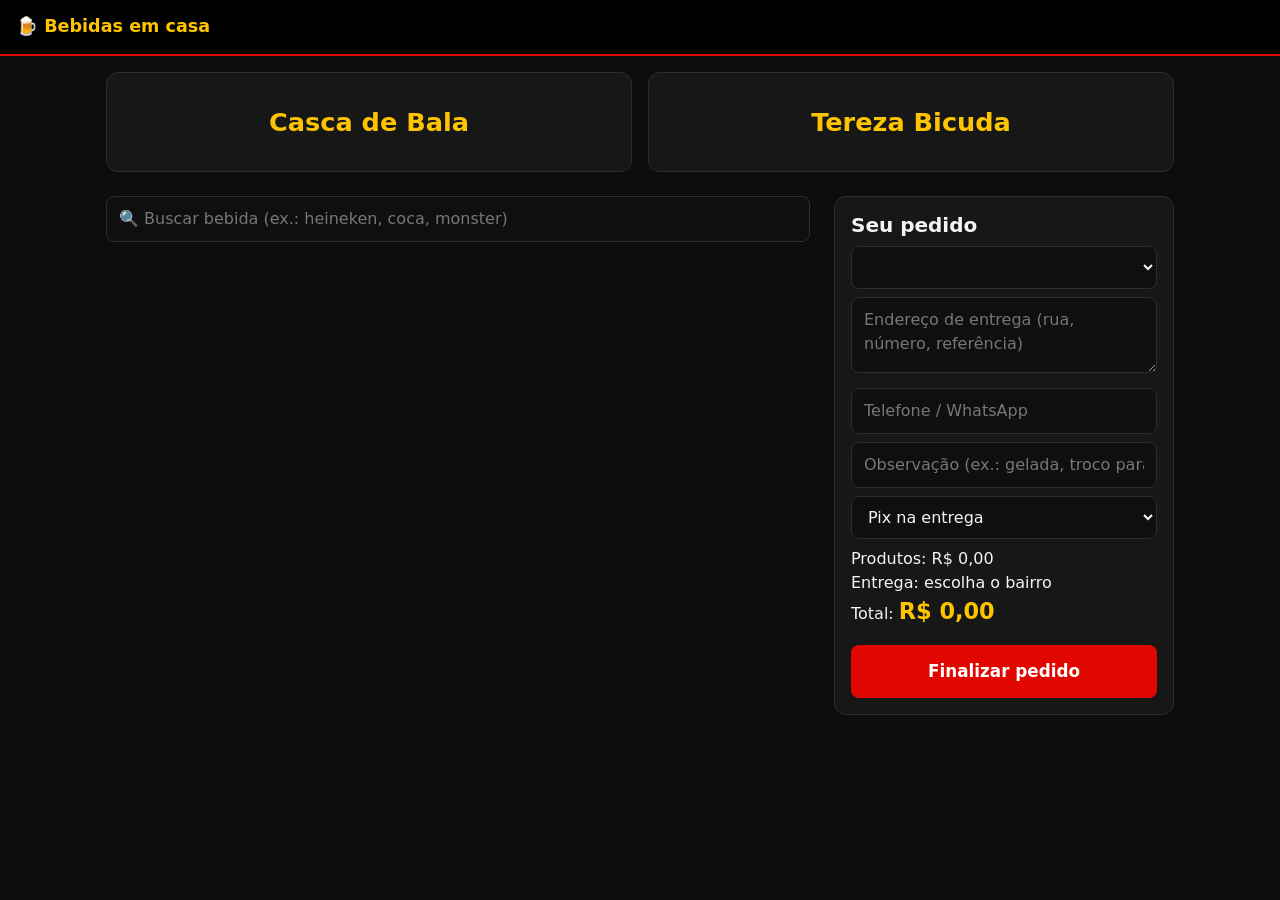
==== commit 0eb198e3: "Update admin.html" ====
--- a/admin.html
+++ b/admin.html
@@ -3,398 +3,193 @@
 <head>
   <meta charset="utf-8">
   <meta name="viewport" content="width=device-width,initial-scale=1">
-  <title>Painel</title>
-  <link rel="stylesheet" href="style.css">
+  <title>Bebidas em casa</title>
+  <meta name="theme-color" content="#000000">
+  <link rel="stylesheet" href="style.css?v=3">
 </head>
 <body>
-  <header><h1>Painel do fornecedor</h1><nav><a href="index.html">Ver loja</a></nav></header>
+  <header>
+    <h1>🍺 Bebidas em casa</h1>
+    <nav id="nav"></nav>
+  </header>
 
-  <main style="grid-template-columns:2fr 1fr">
+  <section class="marcas">
+    <div class="marca" id="marca1"><span>Casca de Bala</span></div>
+    <div class="marca" id="marca2"><span>Tereza Bicuda</span></div>
+  </section>
+
+  <main>
     <section>
-      <button id="ativar" class="sec">🔔 Ativar som e notificações</button>
-      <h2>Pedidos</h2>
-      <div id="lista"></div>
+      <input id="busca" type="search" placeholder="🔍 Buscar bebida (ex.: heineken, coca, monster)">
+      <div id="chips" class="chips"></div>
+      <div id="produtos"></div>
     </section>
 
-    <aside>
-      <div class="card">
-        <h2>Imagens do topo da loja</h2>
-        <p><small>Logo ou banner de cada distribuidora. PNG com fundo transparente fica melhor no tema preto.</small></p>
-        <b>Casca de Bala</b>
-        <div id="prev1" class="prevmarca"></div>
-        <input type="file" accept="image/*" data-marca="marca1_img">
-        <button class="sec" data-rmmarca="marca1_img">Remover imagem</button>
-        <hr style="border-color:#333;margin:14px 0">
-        <b>Tereza Bicuda</b>
-        <div id="prev2" class="prevmarca"></div>
-        <input type="file" accept="image/*" data-marca="marca2_img">
-        <button class="sec" data-rmmarca="marca2_img">Remover imagem</button>
-      </div>
+    <aside class="card">
+      <h2>Seu pedido</h2>
+      <div id="itens"></div>
 
-      <div class="card">
-        <h2>Bairros e taxa de entrega</h2>
-        <input id="bnome" placeholder="Nome do bairro">
-        <input id="btaxa" placeholder="Taxa (ex.: 5,00 — use 0 para grátis)">
-        <button id="salvarBairro">Cadastrar bairro</button>
-        <div id="bairros" style="margin-top:10px"></div>
-      </div>
+      <select id="bairro"></select>
+      <textarea id="endereco" placeholder="Endereço de entrega (rua, número, referência)"></textarea>
+      <input id="telefone" placeholder="Telefone / WhatsApp">
+      <input id="obs" placeholder="Observação (ex.: gelada, troco para 100)">
+      <select id="pagamento">
+        <option>Pix na entrega</option>
+        <option>Dinheiro</option>
+        <option>Cartão na entrega</option>
+      </select>
 
-      <div class="card">
-        <h2>Novo produto</h2>
-        <input id="pnome" placeholder="Nome (ex.: Skol Lata 350ml)">
-        <input id="pcat" list="cats" placeholder="Categoria">
-        <datalist id="cats">
-          <option value="Cervejas Lata"><option value="Long Necks"><option value="Cervejas Zero">
-          <option value="Refrigerantes"><option value="Energéticos"><option value="Isotônicos">
-          <option value="Águas"><option value="Sucos"><option value="Outras bebidas">
-        </datalist>
-        <input id="pdesc" placeholder="Descrição (opcional)">
-        <input id="ppreco" placeholder="Preço (ex.: 4,50)">
-        <input id="foto" type="file" accept="image/*">
-        <button id="salvarProduto">Cadastrar produto</button>
-      </div>
+      <p>
+        Produtos: <span id="subtotal">R$ 0,00</span><br>
+        Entrega: <span id="taxa">escolha o bairro</span><br>
+        Total: <b id="total">R$ 0,00</b>
+      </p>
+      <button id="finalizar">Finalizar pedido</button>
     </aside>
   </main>
 
-  <main class="um">
-    <div class="card">
-      <h2>Catálogo de produtos</h2>
-      <p>Digite o preço de cada bebida e marque <b>Ativo</b> para ela aparecer na loja.
-         O nome e o preço são salvos ao sair do campo. Para colocar a foto, clique no quadrado 📷 da linha
-         e escolha a imagem (ela é reduzida automaticamente antes de enviar).</p>
-      <button id="ativarTodos" class="sec" style="width:auto">Ativar todos que já têm preço</button>
-      <div class="tabela">
-        <table>
-          <thead><tr><th>Foto</th><th>Produto</th><th>Preço (R$)</th><th>Ativo</th><th></th></tr></thead>
-          <tbody id="prods"></tbody>
-        </table>
-      </div>
-    </div>
-  </main>
-
   <script type="module">
-    import { supabase, brl, esc, ROTULO } from "./config.js";
+    import { supabase, brl, esc } from "./config.js";
     const $ = id => document.getElementById(id);
 
+    // ordem em que as categorias aparecem na loja
     const ORDEM = ["Cervejas Lata", "Long Necks", "Cervejas Zero", "Refrigerantes",
                    "Energéticos", "Isotônicos", "Águas", "Sucos", "Outras bebidas"];
     const pos = c => { const i = ORDEM.indexOf(c); return i < 0 ? 99 : i; };
 
-    // --- só entra quem é admin ---
+    // --- sessão e menu ---
     const { data: { session } } = await supabase.auth.getSession();
-    if (!session) { location.href = "login.html?volta=admin.html"; throw new Error("sem sessão"); }
-    const { data: perfil } = await supabase.from("profiles")
-      .select("is_admin").eq("id", session.user.id).single();
-    if (!perfil?.is_admin) {
-      document.body.innerHTML = "<p style='padding:30px'>Acesso negado.</p>";
-      throw new Error("sem acesso");
+    let perfil = null;
+    if (session) {
+      ({ data: perfil } = await supabase.from("profiles").select("*")
+        .eq("id", session.user.id).single());
+      $("nav").innerHTML =
+        (perfil?.is_admin ? '<a href="admin.html">Painel</a>' : "") +
+        '<a href="pedidos.html">Meus pedidos</a><a href="#" id="sair">Sair</a>';
+      $("sair").onclick = async e => {
+        e.preventDefault(); await supabase.auth.signOut(); location.reload();
+      };
+      $("endereco").value = perfil?.endereco ?? "";
+      $("telefone").value = perfil?.telefone ?? "";
+    } else {
+      $("nav").innerHTML = '<a href="login.html">Entrar / Criar conta</a>';
     }
 
-    // --- pedidos ---
-    async function carregarPedidos() {
-      const { data } = await supabase.from("pedidos")
-        .select("*, itens_pedido(*)")
-        .order("created_at", { ascending: false }).limit(50);
-      $("lista").innerHTML = (data || []).map(p => `
-        <article class="card ${p.status}">
-          <h3>Pedido #${p.id} — ${brl(p.total)}</h3>
-          <small>${new Date(p.created_at).toLocaleString("pt-BR")}</small>
-          <ul>${p.itens_pedido.map(i => `<li>${i.quantidade}× ${esc(i.nome)}</li>`).join("")}</ul>
-          <p>
-            Produtos: ${brl(Number(p.total) - Number(p.taxa_entrega || 0))}<br>
-            🛵 Entrega${p.bairro ? " (" + esc(p.bairro) + ")" : ""}: ${
-              Number(p.taxa_entrega || 0) > 0 ? brl(p.taxa_entrega) : "grátis"}
-          </p>
-          <p>📍 ${esc(p.endereco)}<br>📞 ${esc(p.telefone)}<br>
-             💳 ${esc(p.pagamento)}<br>📝 ${esc(p.observacao)}</p>
-          <select data-status="${p.id}">
-            ${Object.keys(ROTULO).map(s =>
-              `<option value="${s}" ${s === p.status ? "selected" : ""}>${ROTULO[s]}</option>`).join("")}
-          </select>
-          <button class="sec" onclick="window.print()">Imprimir</button>
-        </article>`).join("") || "<p>Nenhum pedido ainda.</p>";
+    // --- imagens das distribuidoras no topo ---
+    const { data: cfg } = await supabase.from("configuracoes").select("*");
+    const conf = Object.fromEntries((cfg || []).map(r => [r.chave, r.valor]));
+    [["marca1_img", "marca1", "Casca de Bala"], ["marca2_img", "marca2", "Tereza Bicuda"]]
+      .forEach(([chave, id, nome]) => {
+        if (conf[chave]) $(id).innerHTML = `<img src="${esc(conf[chave])}" alt="${esc(nome)}">`;
+      });
+
+    // --- produtos agrupados por categoria ---
+    const { data } = await supabase.from("produtos").select("*")
+      .eq("ativo", true).order("nome");
+    const produtos = data || [];
+
+    function desenharProdutos() {
+      const termo = $("busca").value.trim().toLowerCase();
+      const lista = produtos.filter(p => p.nome.toLowerCase().includes(termo));
+      const cats = [...new Set(lista.map(p => p.categoria || "Outros"))]
+        .sort((a, b) => pos(a) - pos(b) || a.localeCompare(b));
+
+      $("chips").innerHTML = cats.map((c, i) => `<a href="#cat-${i}">${esc(c)}</a>`).join("");
+      $("produtos").innerHTML = cats.map((c, i) => `
+        <h2 class="cat" id="cat-${i}">${esc(c)}</h2>
+        <div class="grid">
+          ${lista.filter(p => (p.categoria || "Outros") === c).map(p => `
+            <article class="card">
+              ${p.imagem_url ? `<div style="height:160px;background:#fff;border-radius:8px;overflow:hidden;display:flex;align-items:center;justify-content:center"><img src="${esc(p.imagem_url)}" alt="${esc(p.nome)}" loading="lazy" decoding="async" style="max-width:100%;max-height:100%;width:auto;height:auto;object-fit:contain;border-radius:0"></div>` : ""}
+              <h3>${esc(p.nome)}</h3>
+              ${p.descricao ? `<p>${esc(p.descricao)}</p>` : ""}
+              <b class="valor">${brl(p.preco)}</b>
+              <button data-mais="${p.id}">Adicionar</button>
+            </article>`).join("")}
+        </div>`).join("") ||
+        `<p>${produtos.length ? "Nenhuma bebida encontrada." : "Nenhum produto disponível ainda."}</p>`;
+    }
+    $("busca").oninput = desenharProdutos;
+    desenharProdutos();
+
+    // --- bairros e taxas ---
+    const { data: bs } = await supabase.from("bairros").select("*")
+      .eq("ativo", true).order("nome");
+    const bairros = bs || [];
+    $("bairro").innerHTML =
+      '<option value="">Escolha seu bairro</option>' +
+      bairros.map(b => `<option value="${b.id}">${esc(b.nome)} — ${
+        Number(b.taxa) === 0 ? "entrega grátis" : brl(b.taxa)}</option>`).join("");
+    const bairroSalvo = localStorage.getItem("bairro");
+    if (bairroSalvo && bairros.some(b => b.id == bairroSalvo)) $("bairro").value = bairroSalvo;
+    $("bairro").onchange = () => {
+      localStorage.setItem("bairro", $("bairro").value);
+      desenhar();
+    };
+
+    // --- carrinho: { idDoProduto: quantidade } ---
+    let carrinho = JSON.parse(localStorage.getItem("carrinho") || "{}");
+
+    function desenhar() {
+      let subtotal = 0;
+      $("itens").innerHTML = Object.entries(carrinho).map(([id, q]) => {
+        const p = produtos.find(x => x.id == id);
+        if (!p) return "";
+        subtotal += Number(p.preco) * q;
+        return `<div>${esc(p.nome)} × ${q}
+          <button data-menos="${id}" style="width:auto">−</button>
+          <button data-mais="${id}" style="width:auto">+</button></div>`;
+      }).join("") || "<p>Carrinho vazio</p>";
+
+      const b = bairros.find(x => x.id == $("bairro").value);
+      const taxa = b ? Number(b.taxa) : 0;
+      $("subtotal").textContent = brl(subtotal);
+      $("taxa").textContent = b ? (taxa > 0 ? brl(taxa) : "Grátis") : "escolha o bairro";
+      $("total").textContent = brl(subtotal + taxa);
+    }
+    function salvar() {
+      localStorage.setItem("carrinho", JSON.stringify(carrinho));
+      desenhar();
     }
 
-    // --- alerta de novo pedido (som + notificação) ---
-    let audio;
-    $("ativar").onclick = () => {
-      audio = new AudioContext();
-      Notification.requestPermission();
-      $("ativar").textContent = "🔔 Alertas ativos";
-    };
-    function alertar() {
-      if (audio) {
-        const o = audio.createOscillator();
-        o.frequency.value = 880; o.connect(audio.destination);
-        o.start(); o.stop(audio.currentTime + 0.6);
-      }
-      if (window.Notification && Notification.permission === "granted")
-        new Notification("🛎️ Novo pedido!");
-    }
+    document.addEventListener("click", e => {
+      const d = e.target.dataset;
+      const id = d.mais || d.menos;
+      if (!id) return;
+      carrinho[id] = (carrinho[id] || 0) + (d.mais ? 1 : -1);
+      if (carrinho[id] <= 0) delete carrinho[id];
+      salvar();
+    });
+    desenhar();
 
-    await carregarPedidos();
-    supabase.channel("painel-pedidos")
-      .on("postgres_changes", { event: "INSERT", schema: "public", table: "pedidos" },
-        () => { alertar(); carregarPedidos(); })
-      .subscribe();
+    // --- finalizar ---
+    $("finalizar").onclick = async () => {
+      if (!session) return (location.href = "login.html?volta=index.html");
+      const itens = Object.entries(carrinho)
+        .map(([id, q]) => ({ produto_id: Number(id), quantidade: q }));
+      if (!itens.length) return alert("Seu carrinho está vazio.");
+      if (!bairros.length) return alert("As entregas ainda não foram configuradas. Tente mais tarde.");
+      if (!$("bairro").value) return alert("Escolha o seu bairro.");
+      if (!$("endereco").value.trim() || !$("telefone").value.trim())
+        return alert("Informe o endereço e o telefone.");
 
-    // --- bairros e taxas ---
-    async function carregarBairros() {
-      const { data } = await supabase.from("bairros").select("*").order("nome");
-      $("bairros").innerHTML = (data || []).map(b => `
-        <div style="margin-bottom:10px">
-          <b>${esc(b.nome)}</b> — ${Number(b.taxa) > 0 ? brl(b.taxa) : "grátis"} ${b.ativo ? "" : "(inativo)"}
-          <button class="sec" data-btaxa="${b.id}" data-valor="${b.taxa}">Alterar taxa</button>
-          <button class="sec" data-btoggle="${b.id}" data-ativo="${b.ativo}">
-            ${b.ativo ? "Desativar" : "Ativar"}</button>
-          <button data-bdel="${b.id}">Excluir</button>
-        </div>`).join("") || "<p>Nenhum bairro cadastrado.</p>";
-    }
-
-    $("salvarBairro").onclick = async () => {
-      const nome = $("bnome").value.trim();
-      const taxa = parseFloat($("btaxa").value.replace(",", "."));
-      if (!nome || isNaN(taxa) || taxa < 0) return alert("Informe o nome do bairro e uma taxa válida (0 ou mais).");
-      const { error } = await supabase.from("bairros").insert({ nome, taxa });
-      if (error) return alert(error.code === "23505" ? "Esse bairro já está cadastrado." : error.message);
-      $("bnome").value = ""; $("btaxa").value = "";
-      carregarBairros();
-    };
-
-    // --- fotos: reduz a imagem e envia para o Storage ---
-    async function reduzir(file, max = 700, png = false) {
-      const bmp = await createImageBitmap(file);
-      const fator = Math.min(1, max / Math.max(bmp.width, bmp.height));
-      const c = document.createElement("canvas");
-      c.width = Math.round(bmp.width * fator);
-      c.height = Math.round(bmp.height * fator);
-      const ctx = c.getContext("2d");
-      if (!png) {                             // fotos de produto: fundo branco
-        ctx.fillStyle = "#fff";
-        ctx.fillRect(0, 0, c.width, c.height);
-      }
-      ctx.drawImage(bmp, 0, 0, c.width, c.height);
-      return new Promise(ok => png
-        ? c.toBlob(ok, "image/png")           // logos: mantém a transparência
-        : c.toBlob(ok, "image/jpeg", 0.85));
-    }
-
-    async function enviarFoto(file, max = 700, png = false) {
-      let blob;
-      try { blob = await reduzir(file, max, png); }
-      catch { throw new Error("Não consegui ler essa imagem. Use um arquivo JPG ou PNG."); }
-      const nome = `${Date.now()}-${Math.random().toString(36).slice(2, 8)}.${png ? "png" : "jpg"}`;
-      const { error } = await supabase.storage.from("produtos")
-        .upload(nome, blob, { contentType: png ? "image/png" : "image/jpeg" });
-      if (error) throw error;
-      return supabase.storage.from("produtos").getPublicUrl(nome).data.publicUrl;
-    }
-
-    async function apagarArquivo(url) {      // tenta apagar a foto antiga (não é crítico)
-      if (!url) return;
-      const i = url.indexOf("/produtos/");
-      if (i < 0) return;
-      await supabase.storage.from("produtos").remove([decodeURIComponent(url.slice(i + 10))]);
-    }
-
-    // --- imagens do topo da loja ---
-    const PREVIA = { marca1_img: "prev1", marca2_img: "prev2" };
-    let configs = {};
-    async function carregarMarcas() {
-      const { data } = await supabase.from("configuracoes").select("*");
-      configs = Object.fromEntries((data || []).map(r => [r.chave, r.valor]));
-      for (const [chave, id] of Object.entries(PREVIA))
-        $(id).innerHTML = configs[chave]
-          ? `<img src="${esc(configs[chave])}" alt="">` : "<small>Sem imagem</small>";
-    }
-
-    // --- catálogo de produtos ---
-    let produtosPorId = {};
-    const fmt = n => Number(n).toFixed(2).replace(".", ",");
-
-    async function carregarProdutos() {
-      const { data } = await supabase.from("produtos").select("*").order("nome");
-      const lista = (data || []).sort((a, b) =>
-        pos(a.categoria) - pos(b.categoria) ||
-        (a.categoria || "").localeCompare(b.categoria || "") ||
-        a.nome.localeCompare(b.nome));
-      produtosPorId = Object.fromEntries(lista.map(p => [p.id, p]));
-      let cat, html = "";
-      for (const p of lista) {
-        if (p.categoria !== cat || html === "") {
-          cat = p.categoria;
-          html += `<tr class="cat"><td colspan="5">${esc(cat || "Sem categoria")}</td></tr>`;
-        }
-        html += `<tr>
-          <td>
-            <label class="fotobtn" title="Clique para escolher a foto">
-              ${p.imagem_url ? `<img src="${esc(p.imagem_url)}" alt="">` : `<span class="semfoto">📷</span>`}
-              <input type="file" accept="image/*" data-foto="${p.id}" hidden>
-            </label>
-            ${p.imagem_url ? `<button class="sec" data-rmfoto="${p.id}" title="Remover foto">✕</button>` : ""}
-          </td>
-          <td><input data-nome="${p.id}" value="${esc(p.nome)}" style="min-width:210px"></td>
-          <td><input class="preco" inputmode="decimal" data-preco="${p.id}" value="${fmt(p.preco)}"></td>
-          <td><input type="checkbox" data-ativo-id="${p.id}" ${p.ativo ? "checked" : ""}></td>
-          <td><button data-del="${p.id}">Excluir</button></td>
-        </tr>`;
-      }
-      $("prods").innerHTML = html || '<tr><td colspan="5">Nenhum produto cadastrado.</td></tr>';
-    }
-
-    $("ativarTodos").onclick = async () => {
-      const { error } = await supabase.from("produtos")
-        .update({ ativo: true }).gt("preco", 0).eq("ativo", false);
-      if (error) alert(error.message); else carregarProdutos();
-    };
-
-    $("salvarProduto").onclick = async () => {
-      let imagem_url = null;
-      const f = $("foto").files[0];
-      if (f) {
-        try { imagem_url = await enviarFoto(f); }
-        catch (err) { return alert(err.message); }
-      }
-      const preco = parseFloat($("ppreco").value.replace(",", "."));
-      if (!$("pnome").value.trim() || isNaN(preco)) return alert("Informe nome e preço válidos.");
-      const { error } = await supabase.from("produtos").insert({
-        nome: $("pnome").value.trim(),
-        categoria: $("pcat").value.trim() || null,
-        descricao: $("pdesc").value.trim() || null,
-        preco, imagem_url, ativo: preco > 0,
+      const { data: id, error } = await supabase.rpc("criar_pedido", {
+        p_itens: itens,
+        p_bairro_id: Number($("bairro").value),
+        p_endereco: $("endereco").value,
+        p_telefone: $("telefone").value,
+        p_observacao: $("obs").value,
+        p_pagamento: $("pagamento").value,
       });
       if (error) return alert(error.message);
-      ["pnome", "pcat", "pdesc", "ppreco", "foto"].forEach(i => ($(i).value = ""));
-      carregarProdutos();
+
+      await supabase.from("profiles")
+        .update({ endereco: $("endereco").value, telefone: $("telefone").value })
+        .eq("id", session.user.id);
+
+      carrinho = {}; salvar();
+      location.href = "pedidos.html?novo=" + id;
     };
-
-    // --- mudanças em campos (status, preço, ativo) ---
-    document.addEventListener("change", async e => {
-      const t = e.target, d = t.dataset;
-
-      if (d.marca) {
-        const f = t.files[0];
-        if (!f) return;
-        try {
-          const antiga = configs[d.marca];
-          const url = await enviarFoto(f, 900, true);
-          const { error } = await supabase.from("configuracoes")
-            .upsert({ chave: d.marca, valor: url }, { onConflict: "chave" });
-          if (error) throw error;
-          await apagarArquivo(antiga);
-        } catch (err) {
-          alert(err.message || "Não foi possível enviar a imagem.");
-        }
-        t.value = "";
-        return carregarMarcas();
-      }
-
-      if (d.foto) {
-        const f = t.files[0];
-        if (!f) return;
-        const celula = t.closest("td");
-        celula.style.opacity = ".4";            // indica que está enviando
-        try {
-          const antiga = produtosPorId[d.foto]?.imagem_url;
-          const url = await enviarFoto(f);
-          const { error } = await supabase.from("produtos")
-            .update({ imagem_url: url }).eq("id", d.foto);
-          if (error) throw error;
-          await apagarArquivo(antiga);
-        } catch (err) {
-          alert(err.message || "Não foi possível enviar a foto.");
-        }
-        return carregarProdutos();
-      }
-
-      if (d.status) {
-        const { error } = await supabase.from("pedidos")
-          .update({ status: t.value }).eq("id", d.status);
-        if (error) alert(error.message); else carregarPedidos();
-      }
-
-      if (d.nome) {
-        const nome = t.value.trim();
-        if (!nome) { alert("O nome não pode ficar vazio."); return carregarProdutos(); }
-        const { error } = await supabase.from("produtos").update({ nome }).eq("id", d.nome);
-        if (error) alert(error.message);
-        return;
-      }
-
-      if (d.preco) {
-        const n = parseFloat(t.value.replace(",", "."));
-        if (isNaN(n) || n < 0) { alert("Preço inválido."); return carregarProdutos(); }
-        const campos = { preco: n };
-        if (n === 0) campos.ativo = false; // produto sem preço não vai para a loja
-        const { error } = await supabase.from("produtos").update(campos).eq("id", d.preco);
-        if (error) alert(error.message);
-        carregarProdutos();
-      }
-
-      if (d.ativoId) {
-        if (t.checked) {
-          const preco = parseFloat(document.querySelector(`[data-preco="${d.ativoId}"]`)
-            .value.replace(",", "."));
-          if (!(preco > 0)) {
-            t.checked = false;
-            return alert("Defina um preço maior que zero antes de ativar o produto.");
-          }
-        }
-        const { error } = await supabase.from("produtos")
-          .update({ ativo: t.checked }).eq("id", d.ativoId);
-        if (error) alert(error.message);
-      }
-    });
-
-    // --- cliques (excluir, bairros) ---
-    document.addEventListener("click", async e => {
-      const d = e.target.dataset;
-
-      if (d.rmmarca && confirm("Remover esta imagem do topo da loja?")) {
-        const antiga = configs[d.rmmarca];
-        const { error } = await supabase.from("configuracoes").delete().eq("chave", d.rmmarca);
-        if (error) return alert(error.message);
-        await apagarArquivo(antiga);
-        carregarMarcas();
-      }
-
-      if (d.rmfoto && confirm("Remover a foto deste produto?")) {
-        const antiga = produtosPorId[d.rmfoto]?.imagem_url;
-        const { error } = await supabase.from("produtos")
-          .update({ imagem_url: null }).eq("id", d.rmfoto);
-        if (error) return alert(error.message);
-        await apagarArquivo(antiga);
-        carregarProdutos();
-      }
-
-      if (d.del && confirm("Excluir este produto?")) {
-        const antiga = produtosPorId[d.del]?.imagem_url;
-        await supabase.from("produtos").delete().eq("id", d.del);
-        await apagarArquivo(antiga);
-        carregarProdutos();
-      }
-
-      if (d.btoggle) {
-        await supabase.from("bairros").update({ ativo: d.ativo !== "true" }).eq("id", d.btoggle);
-        carregarBairros();
-      }
-      if (d.bdel && confirm("Excluir este bairro?")) {
-        await supabase.from("bairros").delete().eq("id", d.bdel);
-        carregarBairros();
-      }
-      if (d.btaxa) {
-        const v = prompt("Nova taxa de entrega (ex.: 5,00):", d.valor);
-        if (v === null) return;
-        const n = parseFloat(v.replace(",", "."));
-        if (isNaN(n) || n < 0) return alert("Valor inválido.");
-        const { error } = await supabase.from("bairros").update({ taxa: n }).eq("id", d.btaxa);
-        if (error) alert(error.message); else carregarBairros();
-      }
-    });
-
-    carregarMarcas();
-    carregarBairros();
-    carregarProdutos();
   </script>
 </body>
 </html>
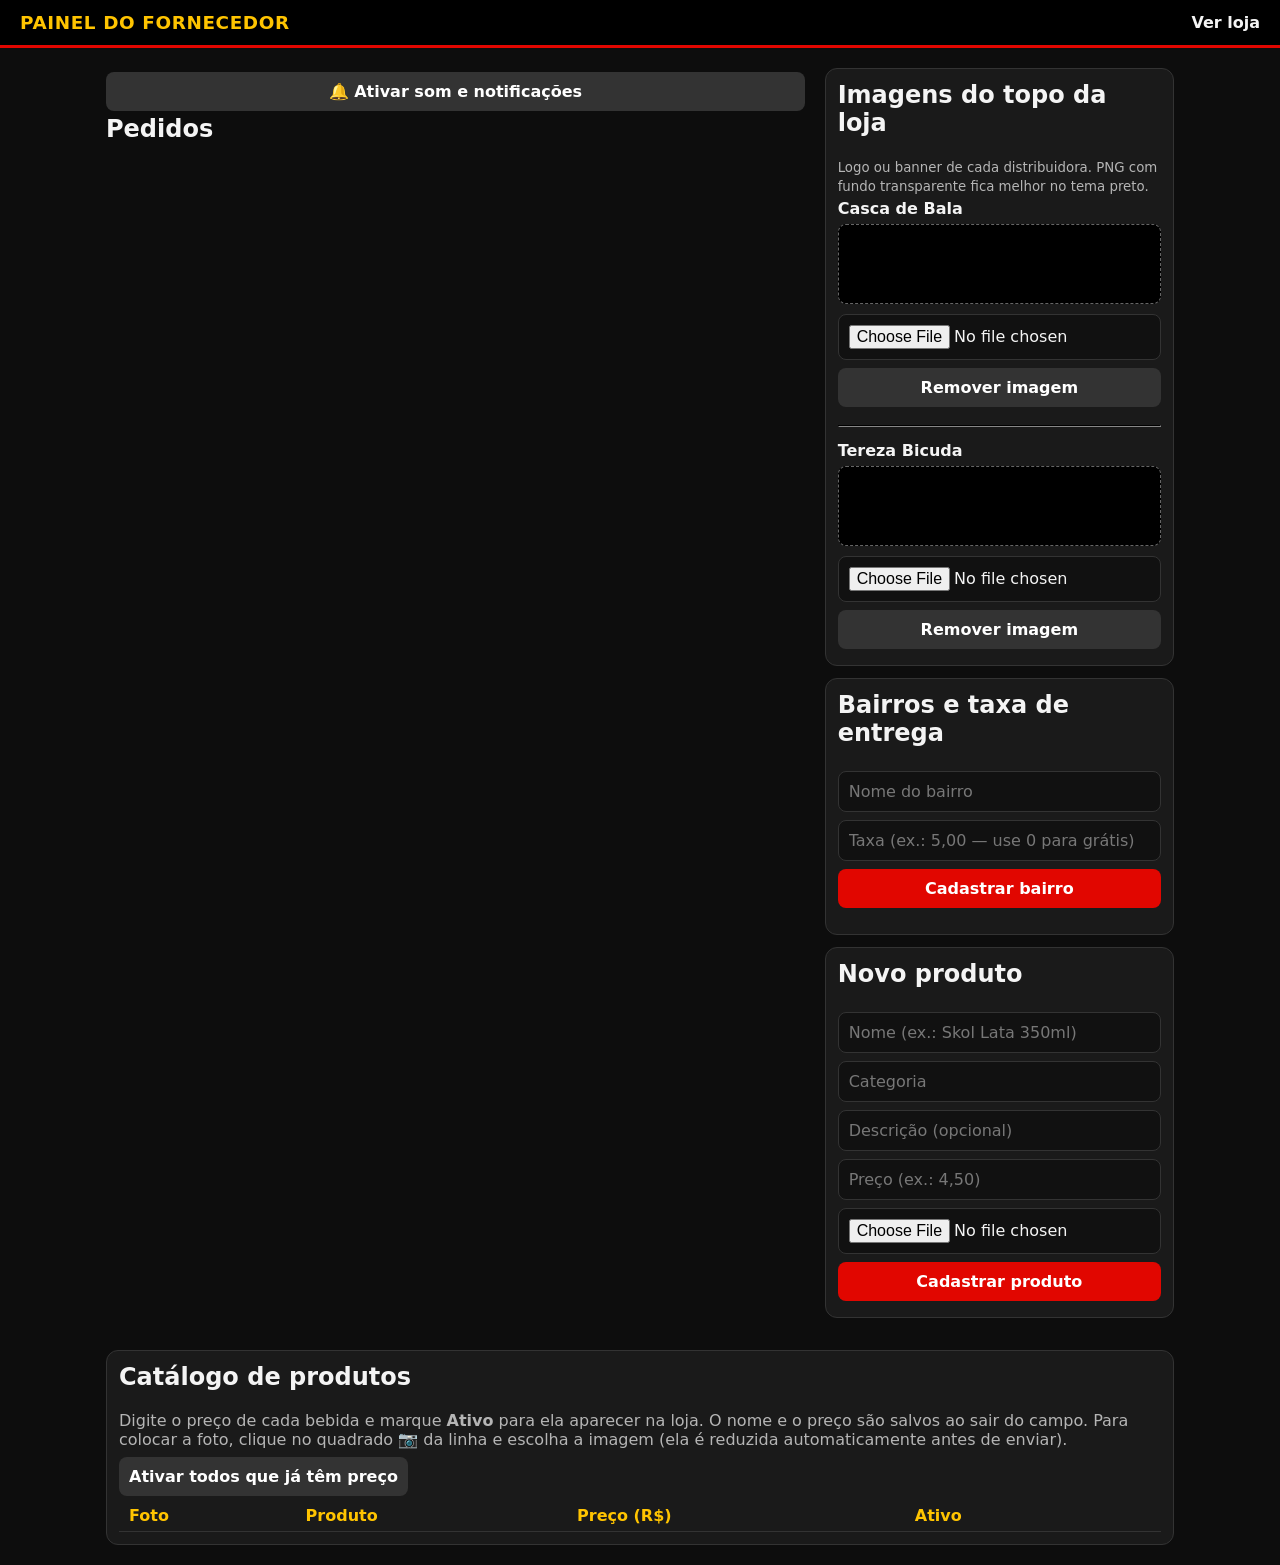
==== commit 9c84dcd2: "Add files via upload" ====
--- a/admin.html
+++ b/admin.html
@@ -3,193 +3,398 @@
 <head>
   <meta charset="utf-8">
   <meta name="viewport" content="width=device-width,initial-scale=1">
-  <title>Bebidas em casa</title>
-  <meta name="theme-color" content="#000000">
-  <link rel="stylesheet" href="style.css?v=3">
+  <title>Painel</title>
+  <link rel="stylesheet" href="style.css">
 </head>
 <body>
-  <header>
-    <h1>🍺 Bebidas em casa</h1>
-    <nav id="nav"></nav>
-  </header>
-
-  <section class="marcas">
-    <div class="marca" id="marca1"><span>Casca de Bala</span></div>
-    <div class="marca" id="marca2"><span>Tereza Bicuda</span></div>
-  </section>
-
-  <main>
+  <header><h1>Painel do fornecedor</h1><nav><a href="index.html">Ver loja</a></nav></header>
+
+  <main style="grid-template-columns:2fr 1fr">
     <section>
-      <input id="busca" type="search" placeholder="🔍 Buscar bebida (ex.: heineken, coca, monster)">
-      <div id="chips" class="chips"></div>
-      <div id="produtos"></div>
+      <button id="ativar" class="sec">🔔 Ativar som e notificações</button>
+      <h2>Pedidos</h2>
+      <div id="lista"></div>
     </section>
 
-    <aside class="card">
-      <h2>Seu pedido</h2>
-      <div id="itens"></div>
-
-      <select id="bairro"></select>
-      <textarea id="endereco" placeholder="Endereço de entrega (rua, número, referência)"></textarea>
-      <input id="telefone" placeholder="Telefone / WhatsApp">
-      <input id="obs" placeholder="Observação (ex.: gelada, troco para 100)">
-      <select id="pagamento">
-        <option>Pix na entrega</option>
-        <option>Dinheiro</option>
-        <option>Cartão na entrega</option>
-      </select>
-
-      <p>
-        Produtos: <span id="subtotal">R$ 0,00</span><br>
-        Entrega: <span id="taxa">escolha o bairro</span><br>
-        Total: <b id="total">R$ 0,00</b>
-      </p>
-      <button id="finalizar">Finalizar pedido</button>
+    <aside>
+      <div class="card">
+        <h2>Imagens do topo da loja</h2>
+        <p><small>Logo ou banner de cada distribuidora. PNG com fundo transparente fica melhor no tema preto.</small></p>
+        <b>Casca de Bala</b>
+        <div id="prev1" class="prevmarca"></div>
+        <input type="file" accept="image/*" data-marca="marca1_img">
+        <button class="sec" data-rmmarca="marca1_img">Remover imagem</button>
+        <hr style="border-color:#333;margin:14px 0">
+        <b>Tereza Bicuda</b>
+        <div id="prev2" class="prevmarca"></div>
+        <input type="file" accept="image/*" data-marca="marca2_img">
+        <button class="sec" data-rmmarca="marca2_img">Remover imagem</button>
+      </div>
+
+      <div class="card">
+        <h2>Bairros e taxa de entrega</h2>
+        <input id="bnome" placeholder="Nome do bairro">
+        <input id="btaxa" placeholder="Taxa (ex.: 5,00 — use 0 para grátis)">
+        <button id="salvarBairro">Cadastrar bairro</button>
+        <div id="bairros" style="margin-top:10px"></div>
+      </div>
+
+      <div class="card">
+        <h2>Novo produto</h2>
+        <input id="pnome" placeholder="Nome (ex.: Skol Lata 350ml)">
+        <input id="pcat" list="cats" placeholder="Categoria">
+        <datalist id="cats">
+          <option value="Cervejas Lata"><option value="Long Necks"><option value="Cervejas Zero">
+          <option value="Refrigerantes"><option value="Energéticos"><option value="Isotônicos">
+          <option value="Águas"><option value="Sucos"><option value="Outras bebidas">
+        </datalist>
+        <input id="pdesc" placeholder="Descrição (opcional)">
+        <input id="ppreco" placeholder="Preço (ex.: 4,50)">
+        <input id="foto" type="file" accept="image/*">
+        <button id="salvarProduto">Cadastrar produto</button>
+      </div>
     </aside>
   </main>
 
+  <main class="um">
+    <div class="card">
+      <h2>Catálogo de produtos</h2>
+      <p>Digite o preço de cada bebida e marque <b>Ativo</b> para ela aparecer na loja.
+         O nome e o preço são salvos ao sair do campo. Para colocar a foto, clique no quadrado 📷 da linha
+         e escolha a imagem (ela é reduzida automaticamente antes de enviar).</p>
+      <button id="ativarTodos" class="sec" style="width:auto">Ativar todos que já têm preço</button>
+      <div class="tabela">
+        <table>
+          <thead><tr><th>Foto</th><th>Produto</th><th>Preço (R$)</th><th>Ativo</th><th></th></tr></thead>
+          <tbody id="prods"></tbody>
+        </table>
+      </div>
+    </div>
+  </main>
+
   <script type="module">
-    import { supabase, brl, esc } from "./config.js";
+    import { supabase, brl, esc, ROTULO } from "./config.js";
     const $ = id => document.getElementById(id);
 
-    // ordem em que as categorias aparecem na loja
     const ORDEM = ["Cervejas Lata", "Long Necks", "Cervejas Zero", "Refrigerantes",
                    "Energéticos", "Isotônicos", "Águas", "Sucos", "Outras bebidas"];
     const pos = c => { const i = ORDEM.indexOf(c); return i < 0 ? 99 : i; };
 
-    // --- sessão e menu ---
+    // --- só entra quem é admin ---
     const { data: { session } } = await supabase.auth.getSession();
-    let perfil = null;
-    if (session) {
-      ({ data: perfil } = await supabase.from("profiles").select("*")
-        .eq("id", session.user.id).single());
-      $("nav").innerHTML =
-        (perfil?.is_admin ? '<a href="admin.html">Painel</a>' : "") +
-        '<a href="pedidos.html">Meus pedidos</a><a href="#" id="sair">Sair</a>';
-      $("sair").onclick = async e => {
-        e.preventDefault(); await supabase.auth.signOut(); location.reload();
-      };
-      $("endereco").value = perfil?.endereco ?? "";
-      $("telefone").value = perfil?.telefone ?? "";
-    } else {
-      $("nav").innerHTML = '<a href="login.html">Entrar / Criar conta</a>';
-    }
-
-    // --- imagens das distribuidoras no topo ---
-    const { data: cfg } = await supabase.from("configuracoes").select("*");
-    const conf = Object.fromEntries((cfg || []).map(r => [r.chave, r.valor]));
-    [["marca1_img", "marca1", "Casca de Bala"], ["marca2_img", "marca2", "Tereza Bicuda"]]
-      .forEach(([chave, id, nome]) => {
-        if (conf[chave]) $(id).innerHTML = `<img src="${esc(conf[chave])}" alt="${esc(nome)}">`;
-      });
-
-    // --- produtos agrupados por categoria ---
-    const { data } = await supabase.from("produtos").select("*")
-      .eq("ativo", true).order("nome");
-    const produtos = data || [];
-
-    function desenharProdutos() {
-      const termo = $("busca").value.trim().toLowerCase();
-      const lista = produtos.filter(p => p.nome.toLowerCase().includes(termo));
-      const cats = [...new Set(lista.map(p => p.categoria || "Outros"))]
-        .sort((a, b) => pos(a) - pos(b) || a.localeCompare(b));
-
-      $("chips").innerHTML = cats.map((c, i) => `<a href="#cat-${i}">${esc(c)}</a>`).join("");
-      $("produtos").innerHTML = cats.map((c, i) => `
-        <h2 class="cat" id="cat-${i}">${esc(c)}</h2>
-        <div class="grid">
-          ${lista.filter(p => (p.categoria || "Outros") === c).map(p => `
-            <article class="card">
-              ${p.imagem_url ? `<div style="height:160px;background:#fff;border-radius:8px;overflow:hidden;display:flex;align-items:center;justify-content:center"><img src="${esc(p.imagem_url)}" alt="${esc(p.nome)}" loading="lazy" decoding="async" style="max-width:100%;max-height:100%;width:auto;height:auto;object-fit:contain;border-radius:0"></div>` : ""}
-              <h3>${esc(p.nome)}</h3>
-              ${p.descricao ? `<p>${esc(p.descricao)}</p>` : ""}
-              <b class="valor">${brl(p.preco)}</b>
-              <button data-mais="${p.id}">Adicionar</button>
-            </article>`).join("")}
-        </div>`).join("") ||
-        `<p>${produtos.length ? "Nenhuma bebida encontrada." : "Nenhum produto disponível ainda."}</p>`;
-    }
-    $("busca").oninput = desenharProdutos;
-    desenharProdutos();
+    if (!session) { location.href = "login.html?volta=admin.html"; throw new Error("sem sessão"); }
+    const { data: perfil } = await supabase.from("profiles")
+      .select("is_admin").eq("id", session.user.id).single();
+    if (!perfil?.is_admin) {
+      document.body.innerHTML = "<p style='padding:30px'>Acesso negado.</p>";
+      throw new Error("sem acesso");
+    }
+
+    // --- pedidos ---
+    async function carregarPedidos() {
+      const { data } = await supabase.from("pedidos")
+        .select("*, itens_pedido(*)")
+        .order("created_at", { ascending: false }).limit(50);
+      $("lista").innerHTML = (data || []).map(p => `
+        <article class="card ${p.status}">
+          <h3>Pedido #${p.id} — ${brl(p.total)}</h3>
+          <small>${new Date(p.created_at).toLocaleString("pt-BR")}</small>
+          <ul>${p.itens_pedido.map(i => `<li>${i.quantidade}× ${esc(i.nome)}</li>`).join("")}</ul>
+          <p>
+            Produtos: ${brl(Number(p.total) - Number(p.taxa_entrega || 0))}<br>
+            🛵 Entrega${p.bairro ? " (" + esc(p.bairro) + ")" : ""}: ${
+              Number(p.taxa_entrega || 0) > 0 ? brl(p.taxa_entrega) : "grátis"}
+          </p>
+          <p>📍 ${esc(p.endereco)}<br>📞 ${esc(p.telefone)}<br>
+             💳 ${esc(p.pagamento)}<br>📝 ${esc(p.observacao)}</p>
+          <select data-status="${p.id}">
+            ${Object.keys(ROTULO).map(s =>
+              `<option value="${s}" ${s === p.status ? "selected" : ""}>${ROTULO[s]}</option>`).join("")}
+          </select>
+          <button class="sec" onclick="window.print()">Imprimir</button>
+        </article>`).join("") || "<p>Nenhum pedido ainda.</p>";
+    }
+
+    // --- alerta de novo pedido (som + notificação) ---
+    let audio;
+    $("ativar").onclick = () => {
+      audio = new AudioContext();
+      Notification.requestPermission();
+      $("ativar").textContent = "🔔 Alertas ativos";
+    };
+    function alertar() {
+      if (audio) {
+        const o = audio.createOscillator();
+        o.frequency.value = 880; o.connect(audio.destination);
+        o.start(); o.stop(audio.currentTime + 0.6);
+      }
+      if (window.Notification && Notification.permission === "granted")
+        new Notification("🛎️ Novo pedido!");
+    }
+
+    await carregarPedidos();
+    supabase.channel("painel-pedidos")
+      .on("postgres_changes", { event: "INSERT", schema: "public", table: "pedidos" },
+        () => { alertar(); carregarPedidos(); })
+      .subscribe();
 
     // --- bairros e taxas ---
-    const { data: bs } = await supabase.from("bairros").select("*")
-      .eq("ativo", true).order("nome");
-    const bairros = bs || [];
-    $("bairro").innerHTML =
-      '<option value="">Escolha seu bairro</option>' +
-      bairros.map(b => `<option value="${b.id}">${esc(b.nome)} — ${
-        Number(b.taxa) === 0 ? "entrega grátis" : brl(b.taxa)}</option>`).join("");
-    const bairroSalvo = localStorage.getItem("bairro");
-    if (bairroSalvo && bairros.some(b => b.id == bairroSalvo)) $("bairro").value = bairroSalvo;
-    $("bairro").onchange = () => {
-      localStorage.setItem("bairro", $("bairro").value);
-      desenhar();
+    async function carregarBairros() {
+      const { data } = await supabase.from("bairros").select("*").order("nome");
+      $("bairros").innerHTML = (data || []).map(b => `
+        <div style="margin-bottom:10px">
+          <b>${esc(b.nome)}</b> — ${Number(b.taxa) > 0 ? brl(b.taxa) : "grátis"} ${b.ativo ? "" : "(inativo)"}
+          <button class="sec" data-btaxa="${b.id}" data-valor="${b.taxa}">Alterar taxa</button>
+          <button class="sec" data-btoggle="${b.id}" data-ativo="${b.ativo}">
+            ${b.ativo ? "Desativar" : "Ativar"}</button>
+          <button data-bdel="${b.id}">Excluir</button>
+        </div>`).join("") || "<p>Nenhum bairro cadastrado.</p>";
+    }
+
+    $("salvarBairro").onclick = async () => {
+      const nome = $("bnome").value.trim();
+      const taxa = parseFloat($("btaxa").value.replace(",", "."));
+      if (!nome || isNaN(taxa) || taxa < 0) return alert("Informe o nome do bairro e uma taxa válida (0 ou mais).");
+      const { error } = await supabase.from("bairros").insert({ nome, taxa });
+      if (error) return alert(error.code === "23505" ? "Esse bairro já está cadastrado." : error.message);
+      $("bnome").value = ""; $("btaxa").value = "";
+      carregarBairros();
     };
 
-    // --- carrinho: { idDoProduto: quantidade } ---
-    let carrinho = JSON.parse(localStorage.getItem("carrinho") || "{}");
-
-    function desenhar() {
-      let subtotal = 0;
-      $("itens").innerHTML = Object.entries(carrinho).map(([id, q]) => {
-        const p = produtos.find(x => x.id == id);
-        if (!p) return "";
-        subtotal += Number(p.preco) * q;
-        return `<div>${esc(p.nome)} × ${q}
-          <button data-menos="${id}" style="width:auto">−</button>
-          <button data-mais="${id}" style="width:auto">+</button></div>`;
-      }).join("") || "<p>Carrinho vazio</p>";
-
-      const b = bairros.find(x => x.id == $("bairro").value);
-      const taxa = b ? Number(b.taxa) : 0;
-      $("subtotal").textContent = brl(subtotal);
-      $("taxa").textContent = b ? (taxa > 0 ? brl(taxa) : "Grátis") : "escolha o bairro";
-      $("total").textContent = brl(subtotal + taxa);
-    }
-    function salvar() {
-      localStorage.setItem("carrinho", JSON.stringify(carrinho));
-      desenhar();
-    }
-
-    document.addEventListener("click", e => {
-      const d = e.target.dataset;
-      const id = d.mais || d.menos;
-      if (!id) return;
-      carrinho[id] = (carrinho[id] || 0) + (d.mais ? 1 : -1);
-      if (carrinho[id] <= 0) delete carrinho[id];
-      salvar();
-    });
-    desenhar();
-
-    // --- finalizar ---
-    $("finalizar").onclick = async () => {
-      if (!session) return (location.href = "login.html?volta=index.html");
-      const itens = Object.entries(carrinho)
-        .map(([id, q]) => ({ produto_id: Number(id), quantidade: q }));
-      if (!itens.length) return alert("Seu carrinho está vazio.");
-      if (!bairros.length) return alert("As entregas ainda não foram configuradas. Tente mais tarde.");
-      if (!$("bairro").value) return alert("Escolha o seu bairro.");
-      if (!$("endereco").value.trim() || !$("telefone").value.trim())
-        return alert("Informe o endereço e o telefone.");
-
-      const { data: id, error } = await supabase.rpc("criar_pedido", {
-        p_itens: itens,
-        p_bairro_id: Number($("bairro").value),
-        p_endereco: $("endereco").value,
-        p_telefone: $("telefone").value,
-        p_observacao: $("obs").value,
-        p_pagamento: $("pagamento").value,
+    // --- fotos: reduz a imagem e envia para o Storage ---
+    async function reduzir(file, max = 700, png = false) {
+      const bmp = await createImageBitmap(file);
+      const fator = Math.min(1, max / Math.max(bmp.width, bmp.height));
+      const c = document.createElement("canvas");
+      c.width = Math.round(bmp.width * fator);
+      c.height = Math.round(bmp.height * fator);
+      const ctx = c.getContext("2d");
+      if (!png) {                             // fotos de produto: fundo branco
+        ctx.fillStyle = "#fff";
+        ctx.fillRect(0, 0, c.width, c.height);
+      }
+      ctx.drawImage(bmp, 0, 0, c.width, c.height);
+      return new Promise(ok => png
+        ? c.toBlob(ok, "image/png")           // logos: mantém a transparência
+        : c.toBlob(ok, "image/jpeg", 0.85));
+    }
+
+    async function enviarFoto(file, max = 700, png = false) {
+      let blob;
+      try { blob = await reduzir(file, max, png); }
+      catch { throw new Error("Não consegui ler essa imagem. Use um arquivo JPG ou PNG."); }
+      const nome = `${Date.now()}-${Math.random().toString(36).slice(2, 8)}.${png ? "png" : "jpg"}`;
+      const { error } = await supabase.storage.from("produtos")
+        .upload(nome, blob, { contentType: png ? "image/png" : "image/jpeg" });
+      if (error) throw error;
+      return supabase.storage.from("produtos").getPublicUrl(nome).data.publicUrl;
+    }
+
+    async function apagarArquivo(url) {      // tenta apagar a foto antiga (não é crítico)
+      if (!url) return;
+      const i = url.indexOf("/produtos/");
+      if (i < 0) return;
+      await supabase.storage.from("produtos").remove([decodeURIComponent(url.slice(i + 10))]);
+    }
+
+    // --- imagens do topo da loja ---
+    const PREVIA = { marca1_img: "prev1", marca2_img: "prev2" };
+    let configs = {};
+    async function carregarMarcas() {
+      const { data } = await supabase.from("configuracoes").select("*");
+      configs = Object.fromEntries((data || []).map(r => [r.chave, r.valor]));
+      for (const [chave, id] of Object.entries(PREVIA))
+        $(id).innerHTML = configs[chave]
+          ? `<img src="${esc(configs[chave])}" alt="">` : "<small>Sem imagem</small>";
+    }
+
+    // --- catálogo de produtos ---
+    let produtosPorId = {};
+    const fmt = n => Number(n).toFixed(2).replace(".", ",");
+
+    async function carregarProdutos() {
+      const { data } = await supabase.from("produtos").select("*").order("nome");
+      const lista = (data || []).sort((a, b) =>
+        pos(a.categoria) - pos(b.categoria) ||
+        (a.categoria || "").localeCompare(b.categoria || "") ||
+        a.nome.localeCompare(b.nome));
+      produtosPorId = Object.fromEntries(lista.map(p => [p.id, p]));
+      let cat, html = "";
+      for (const p of lista) {
+        if (p.categoria !== cat || html === "") {
+          cat = p.categoria;
+          html += `<tr class="cat"><td colspan="5">${esc(cat || "Sem categoria")}</td></tr>`;
+        }
+        html += `<tr>
+          <td>
+            <label class="fotobtn" title="Clique para escolher a foto">
+              ${p.imagem_url ? `<img src="${esc(p.imagem_url)}" alt="">` : `<span class="semfoto">📷</span>`}
+              <input type="file" accept="image/*" data-foto="${p.id}" hidden>
+            </label>
+            ${p.imagem_url ? `<button class="sec" data-rmfoto="${p.id}" title="Remover foto">✕</button>` : ""}
+          </td>
+          <td><input data-nome="${p.id}" value="${esc(p.nome)}" style="min-width:210px"></td>
+          <td><input class="preco" inputmode="decimal" data-preco="${p.id}" value="${fmt(p.preco)}"></td>
+          <td><input type="checkbox" data-ativo-id="${p.id}" ${p.ativo ? "checked" : ""}></td>
+          <td><button data-del="${p.id}">Excluir</button></td>
+        </tr>`;
+      }
+      $("prods").innerHTML = html || '<tr><td colspan="5">Nenhum produto cadastrado.</td></tr>';
+    }
+
+    $("ativarTodos").onclick = async () => {
+      const { error } = await supabase.from("produtos")
+        .update({ ativo: true }).gt("preco", 0).eq("ativo", false);
+      if (error) alert(error.message); else carregarProdutos();
+    };
+
+    $("salvarProduto").onclick = async () => {
+      let imagem_url = null;
+      const f = $("foto").files[0];
+      if (f) {
+        try { imagem_url = await enviarFoto(f); }
+        catch (err) { return alert(err.message); }
+      }
+      const preco = parseFloat($("ppreco").value.replace(",", "."));
+      if (!$("pnome").value.trim() || isNaN(preco)) return alert("Informe nome e preço válidos.");
+      const { error } = await supabase.from("produtos").insert({
+        nome: $("pnome").value.trim(),
+        categoria: $("pcat").value.trim() || null,
+        descricao: $("pdesc").value.trim() || null,
+        preco, imagem_url, ativo: preco > 0,
       });
       if (error) return alert(error.message);
-
-      await supabase.from("profiles")
-        .update({ endereco: $("endereco").value, telefone: $("telefone").value })
-        .eq("id", session.user.id);
-
-      carrinho = {}; salvar();
-      location.href = "pedidos.html?novo=" + id;
+      ["pnome", "pcat", "pdesc", "ppreco", "foto"].forEach(i => ($(i).value = ""));
+      carregarProdutos();
     };
+
+    // --- mudanças em campos (status, preço, ativo) ---
+    document.addEventListener("change", async e => {
+      const t = e.target, d = t.dataset;
+
+      if (d.marca) {
+        const f = t.files[0];
+        if (!f) return;
+        try {
+          const antiga = configs[d.marca];
+          const url = await enviarFoto(f, 900, true);
+          const { error } = await supabase.from("configuracoes")
+            .upsert({ chave: d.marca, valor: url }, { onConflict: "chave" });
+          if (error) throw error;
+          await apagarArquivo(antiga);
+        } catch (err) {
+          alert(err.message || "Não foi possível enviar a imagem.");
+        }
+        t.value = "";
+        return carregarMarcas();
+      }
+
+      if (d.foto) {
+        const f = t.files[0];
+        if (!f) return;
+        const celula = t.closest("td");
+        celula.style.opacity = ".4";            // indica que está enviando
+        try {
+          const antiga = produtosPorId[d.foto]?.imagem_url;
+          const url = await enviarFoto(f);
+          const { error } = await supabase.from("produtos")
+            .update({ imagem_url: url }).eq("id", d.foto);
+          if (error) throw error;
+          await apagarArquivo(antiga);
+        } catch (err) {
+          alert(err.message || "Não foi possível enviar a foto.");
+        }
+        return carregarProdutos();
+      }
+
+      if (d.status) {
+        const { error } = await supabase.from("pedidos")
+          .update({ status: t.value }).eq("id", d.status);
+        if (error) alert(error.message); else carregarPedidos();
+      }
+
+      if (d.nome) {
+        const nome = t.value.trim();
+        if (!nome) { alert("O nome não pode ficar vazio."); return carregarProdutos(); }
+        const { error } = await supabase.from("produtos").update({ nome }).eq("id", d.nome);
+        if (error) alert(error.message);
+        return;
+      }
+
+      if (d.preco) {
+        const n = parseFloat(t.value.replace(",", "."));
+        if (isNaN(n) || n < 0) { alert("Preço inválido."); return carregarProdutos(); }
+        const campos = { preco: n };
+        if (n === 0) campos.ativo = false; // produto sem preço não vai para a loja
+        const { error } = await supabase.from("produtos").update(campos).eq("id", d.preco);
+        if (error) alert(error.message);
+        carregarProdutos();
+      }
+
+      if (d.ativoId) {
+        if (t.checked) {
+          const preco = parseFloat(document.querySelector(`[data-preco="${d.ativoId}"]`)
+            .value.replace(",", "."));
+          if (!(preco > 0)) {
+            t.checked = false;
+            return alert("Defina um preço maior que zero antes de ativar o produto.");
+          }
+        }
+        const { error } = await supabase.from("produtos")
+          .update({ ativo: t.checked }).eq("id", d.ativoId);
+        if (error) alert(error.message);
+      }
+    });
+
+    // --- cliques (excluir, bairros) ---
+    document.addEventListener("click", async e => {
+      const d = e.target.dataset;
+
+      if (d.rmmarca && confirm("Remover esta imagem do topo da loja?")) {
+        const antiga = configs[d.rmmarca];
+        const { error } = await supabase.from("configuracoes").delete().eq("chave", d.rmmarca);
+        if (error) return alert(error.message);
+        await apagarArquivo(antiga);
+        carregarMarcas();
+      }
+
+      if (d.rmfoto && confirm("Remover a foto deste produto?")) {
+        const antiga = produtosPorId[d.rmfoto]?.imagem_url;
+        const { error } = await supabase.from("produtos")
+          .update({ imagem_url: null }).eq("id", d.rmfoto);
+        if (error) return alert(error.message);
+        await apagarArquivo(antiga);
+        carregarProdutos();
+      }
+
+      if (d.del && confirm("Excluir este produto?")) {
+        const antiga = produtosPorId[d.del]?.imagem_url;
+        await supabase.from("produtos").delete().eq("id", d.del);
+        await apagarArquivo(antiga);
+        carregarProdutos();
+      }
+
+      if (d.btoggle) {
+        await supabase.from("bairros").update({ ativo: d.ativo !== "true" }).eq("id", d.btoggle);
+        carregarBairros();
+      }
+      if (d.bdel && confirm("Excluir este bairro?")) {
+        await supabase.from("bairros").delete().eq("id", d.bdel);
+        carregarBairros();
+      }
+      if (d.btaxa) {
+        const v = prompt("Nova taxa de entrega (ex.: 5,00):", d.valor);
+        if (v === null) return;
+        const n = parseFloat(v.replace(",", "."));
+        if (isNaN(n) || n < 0) return alert("Valor inválido.");
+        const { error } = await supabase.from("bairros").update({ taxa: n }).eq("id", d.btaxa);
+        if (error) alert(error.message); else carregarBairros();
+      }
+    });
+
+    carregarMarcas();
+    carregarBairros();
+    carregarProdutos();
   </script>
 </body>
 </html>
--- a/style.css
+++ b/style.css
@@ -1,181 +1,118 @@
-/* Regras do visual: vermelho = ação principal, amarelo = preço/destaque,
-   cinza = tudo o mais. Espaços de 8/16/24px, cantos de 12px (cartões) e 8px (campos). */
 :root {
   --preto: #0d0d0d;
-  --cinza: #171717;
-  --cinza2: #222;
-  --borda: #2e2e2e;
+  --cinza: #1a1a1a;
+  --cinza2: #262626;
+  --borda: #333;
   --texto: #f4f4f4;
-  --suave: #a8a8a8;
+  --suave: #b5b5b5;
   --vermelho: #e10600;
   --vermelho2: #ff2a1f;
   --amarelo: #ffc400;
-  --azul: #4aa3ff;
-  --verde: #2ecc71;
-  --r: 12px;
-  --r2: 8px;
-  --e1: 8px;
-  --e2: 16px;
-  --e3: 24px;
 }
 * { box-sizing: border-box }
-html { scroll-behavior: smooth }
-body { font: 16px/1.5 system-ui, -apple-system, "Segoe UI", sans-serif; margin: 0;
+body { font-family: system-ui, -apple-system, "Segoe UI", sans-serif; margin: 0;
   background: var(--preto); color: var(--texto) }
 a { color: var(--amarelo) }
-h1, h2, h3 { margin: 0 0 var(--e1); line-height: 1.25 }
-h2 { font-size: 1.25rem }
-h3 { font-size: 1rem }
-p { margin: 0 0 var(--e1) }
+h1, h2, h3 { margin-top: 0 }
 small { color: var(--suave) }
-hr { border: 0; border-top: 1px solid var(--borda) }
-:focus-visible { outline: 2px solid var(--amarelo); outline-offset: 2px }
 
 /* ---------- topo ---------- */
-header { position: sticky; top: 0; z-index: 20; min-height: 56px;
-  display: flex; justify-content: space-between; align-items: center; gap: var(--e2);
-  padding: 0 var(--e2); background: #000; border-bottom: 2px solid var(--vermelho) }
-header h1 { margin: 0; font-size: 1.1rem; color: var(--amarelo) }
-header nav { display: flex; gap: var(--e2); align-items: center }
-header nav a { color: var(--texto); text-decoration: none; font-weight: 600; white-space: nowrap }
+header { display: flex; justify-content: space-between; align-items: center;
+  padding: 12px 20px; background: #000; border-bottom: 3px solid var(--vermelho) }
+header h1 { margin: 0; font-size: 1.15rem; color: var(--amarelo);
+  text-transform: uppercase; letter-spacing: .6px }
+header nav a { margin-left: 14px; color: var(--texto); text-decoration: none; font-weight: 600 }
 header nav a:hover { color: var(--amarelo) }
 
 /* dois espaços para as imagens das distribuidoras */
-.marcas { max-width: 1100px; margin: var(--e2) auto 0; padding: 0 var(--e2);
-  display: grid; grid-template-columns: 1fr 1fr; gap: var(--e2) }
-.marca { height: 100px; border-radius: var(--r); overflow: hidden;
-  background: var(--cinza); border: 1px solid var(--borda);
+.marcas { max-width: 1100px; margin: 18px auto 0; padding: 0 16px;
+  display: grid; grid-template-columns: 1fr 1fr; gap: 14px }
+.marca { height: 130px; border-radius: 14px; overflow: hidden;
+  background: linear-gradient(135deg, #1e1e1e, #090909);
+  border: 2px solid var(--vermelho); box-shadow: 0 0 18px #e1060033;
   display: flex; align-items: center; justify-content: center }
-.marca img { width: 100%; height: 100%; object-fit: contain; padding: var(--e1) }
-.marca span { font-weight: 800; color: var(--amarelo);
-  font-size: clamp(1rem, 3.4vw, 1.6rem); text-align: center; padding: var(--e1) }
+.marca:nth-child(2) { border-color: var(--amarelo); box-shadow: 0 0 18px #ffc40033 }
+.marca img { width: 100%; height: 100%; object-fit: contain; padding: 10px }
+.marca span { font-weight: 900; text-transform: uppercase; color: var(--amarelo);
+  font-size: clamp(1rem, 3.6vw, 1.9rem); text-align: center; padding: 8px; letter-spacing: 1px }
 
 /* ---------- layout ---------- */
-main { max-width: 1100px; margin: var(--e3) auto; padding: 0 var(--e2);
-  display: grid; grid-template-columns: minmax(0, 1fr) 340px; gap: var(--e3) }
+main { max-width: 1100px; margin: 20px auto; padding: 0 16px;
+  display: grid; grid-template-columns: 2fr 1fr; gap: 20px }
 main.um { display: block }
-main > aside.card { position: sticky; top: 72px; align-self: start }
-.grid { display: grid; grid-template-columns: repeat(auto-fill, minmax(170px, 1fr)); gap: var(--e2) }
+main > aside.card { position: sticky; top: 12px; align-self: start }
+.grid { display: grid; grid-template-columns: repeat(auto-fill, minmax(200px, 1fr)); gap: 14px }
 
 /* ---------- cartões ---------- */
-.card { background: var(--cinza); border: 1px solid var(--borda); border-radius: var(--r);
-  padding: var(--e2); margin-bottom: var(--e2) }
-.grid .card { margin-bottom: 0; transition: border-color .15s }
-.grid .card:hover { border-color: var(--amarelo) }
-.produto { display: flex; flex-direction: column; padding: 12px }
-.foto { aspect-ratio: 4 / 3; background: #fff; border-radius: var(--r2); margin-bottom: var(--e1);
-  display: flex; align-items: center; justify-content: center }
-.foto:empty::after { content: "🍺"; font-size: 2rem; opacity: .35 }
-.foto img { width: 100%; height: 100%; object-fit: contain; padding: var(--e1) }
-.produto h3 { min-height: 2.5em; overflow: hidden;
-  display: -webkit-box; -webkit-line-clamp: 2; -webkit-box-orient: vertical }
-.produto p { color: var(--suave); font-size: .875rem }
-.rodape { margin-top: auto; padding-top: var(--e1); display: flex;
-  align-items: center; justify-content: space-between; gap: var(--e1) }
-.rodape button { padding: 8px 12px }
-.valor { color: var(--amarelo); font-size: 1.125rem; white-space: nowrap }
-.card ul { margin: var(--e1) 0; padding-left: 20px }
-
-/* carrinho */
-.carrinho h3 { margin: var(--e2) 0 var(--e1); color: var(--suave); font-size: .875rem; font-weight: 600 }
-.item { display: flex; align-items: center; gap: 12px; padding: var(--e1) 0;
-  border-bottom: 1px solid var(--borda) }
-.item .nome { flex: 1; min-width: 0 }
-.item .sub { display: block; color: var(--suave); font-size: .875rem }
-.qtd { display: flex; align-items: center; gap: var(--e1) }
-.qtd button { width: 32px; height: 32px; padding: 0 }
-.qtd b { min-width: 1.5em; text-align: center }
-.vazio { color: var(--suave) }
-.resumo { margin: var(--e2) 0; padding-top: var(--e1); border-top: 1px solid var(--borda) }
-.resumo div { display: flex; justify-content: space-between; gap: var(--e1);
-  padding: 2px 0; color: var(--suave) }
-.resumo .tot { margin-top: var(--e1); padding-top: var(--e1); color: var(--texto);
-  border-top: 1px solid var(--borda); font-size: 1.1rem }
-#total { color: var(--amarelo); font-size: 1.4rem }
-#finalizar { padding: 14px; font-size: 1.05rem }
-
-/* login */
-.box { max-width: 400px; margin: 8vh auto; background: var(--cinza);
+.card { background: var(--cinza); border: 1px solid var(--borda); border-radius: 12px;
+  padding: 12px; margin-bottom: 12px }
+.grid .card { margin-bottom: 0; transition: border-color .15s, transform .15s }
+.grid .card:hover { border-color: var(--amarelo); transform: translateY(-2px) }
+.card img { width: 100%; height: 160px; object-fit: contain; background: #fff; border-radius: 8px }
+.card h3 { font-size: 1rem; margin: 10px 0 4px }
+.card p { color: var(--suave); margin: 4px 0 }
+.valor { display: block; color: var(--amarelo); font-size: 1.2rem; margin: 6px 0 }
+#total { color: var(--amarelo); font-size: 1.3rem }
+.box { max-width: 380px; margin: 60px auto; background: var(--cinza);
   border: 1px solid var(--borda); border-top: 4px solid var(--vermelho);
-  padding: var(--e3); border-radius: var(--r) }
-.box h1 { color: var(--amarelo); font-size: 1.4rem }
-.dica { color: var(--suave); margin-bottom: var(--e2) }
-#msg { margin-top: var(--e2) }
-#msg:empty { display: none }
-#aviso:not(:empty) { background: #12261a; border: 1px solid var(--verde); color: #b9f0cd;
-  padding: 12px var(--e2); border-radius: var(--r2); margin-bottom: var(--e2) }
+  padding: 20px; border-radius: 12px }
+.box h1 { color: var(--amarelo) }
 
 /* ---------- campos e botões ---------- */
-input, textarea, select { width: 100%; padding: 10px 12px; margin: 0 0 var(--e1);
-  font: inherit; border-radius: var(--r2); border: 1px solid var(--borda);
-  background: #0f0f0f; color: var(--texto) }
-textarea { min-height: 76px; resize: vertical }
+input, textarea, select, button { width: 100%; padding: 10px; margin: 4px 0;
+  font: inherit; border-radius: 8px; border: 1px solid var(--borda) }
+input, textarea, select { background: #111; color: var(--texto) }
 input::placeholder, textarea::placeholder { color: #777 }
+input:focus, textarea:focus, select:focus { outline: 2px solid var(--amarelo); outline-offset: 0 }
 option { background: #111; color: #fff }
-button { font: inherit; font-weight: 700; padding: 10px var(--e2); border: 0;
-  border-radius: var(--r2); background: var(--vermelho); color: #fff; cursor: pointer;
-  transition: background .15s }
+button { background: var(--vermelho); color: #fff; border: 0; cursor: pointer; font-weight: 700 }
 button:hover { background: var(--vermelho2) }
-button.sec { background: var(--cinza2); color: var(--texto); border: 1px solid var(--borda) }
-button.sec:hover { background: #2c2c2c; border-color: #444 }
-.card > button, .box > button { width: 100%; margin-top: var(--e1) }
-.acoes { display: flex; gap: var(--e1); margin-top: var(--e1) }
-.acoes select { flex: 1; margin: 0 }
+button.sec { background: #333; color: #fff }
+button.sec:hover { background: #444 }
 
 /* ---------- status dos pedidos ---------- */
-.card.novo { border-left: 4px solid var(--vermelho) }
-.card.preparando { border-left: 4px solid var(--amarelo) }
-.card.saiu_entrega { border-left: 4px solid var(--azul) }
-.card.entregue { border-left: 4px solid var(--verde) }
-.card.cancelado { opacity: .55 }
-.selo { display: inline-block; margin-left: var(--e1); padding: 2px 10px; border-radius: 999px;
-  font-size: .75rem; font-weight: 700; vertical-align: middle; color: #000 }
-.selo.novo { background: var(--vermelho); color: #fff }
-.selo.preparando { background: var(--amarelo) }
-.selo.saiu_entrega { background: var(--azul) }
-.selo.entregue { background: var(--verde) }
-.selo.cancelado { background: #777 }
+.novo { border-left: 6px solid var(--vermelho) }
+.preparando { border-left: 6px solid var(--amarelo) }
+.saiu_entrega { border-left: 6px solid #4aa3ff }
+.entregue { border-left: 6px solid #2ecc71 }
+.cancelado { opacity: .5 }
 
 /* ---------- categorias e busca da loja ---------- */
-h2.cat { margin: var(--e3) 0 12px; font-size: 1.15rem; scroll-margin-top: 120px }
-h2.cat::after { content: ""; display: block; width: 32px; height: 3px; margin-top: 6px;
-  background: var(--vermelho); border-radius: 2px }
-.chips { display: flex; gap: var(--e1); overflow-x: auto; scrollbar-width: none;
-  position: sticky; top: 56px; z-index: 10; background: var(--preto); padding: var(--e1) 0 }
-.chips a { flex: none; padding: 6px 14px; border-radius: 999px; text-decoration: none;
-  color: var(--texto); background: var(--cinza2); border: 1px solid var(--borda);
-  font-size: .9rem; font-weight: 600 }
-.chips a:hover { background: var(--amarelo); border-color: var(--amarelo); color: #000 }
+h2.cat { margin: 26px 0 10px; font-size: 1.15rem; text-transform: uppercase;
+  letter-spacing: .5px; padding-left: 10px; border-left: 5px solid var(--vermelho);
+  scroll-margin-top: 20px }
+.chips { display: flex; gap: 8px; flex-wrap: wrap; margin: 10px 0 }
+.chips a { background: #111; padding: 6px 14px; border-radius: 20px; text-decoration: none;
+  color: var(--amarelo); border: 1px solid var(--amarelo); font-size: .9rem; font-weight: 600 }
+.chips a:hover { background: var(--amarelo); color: #000 }
 
 /* ---------- painel: catálogo ---------- */
-.tabela { overflow-x: auto; margin-top: var(--e2) }
+.tabela { overflow-x: auto }
 table { width: 100%; border-collapse: collapse }
-td, th { padding: var(--e1) 12px; border-bottom: 1px solid var(--borda); text-align: left }
-th { color: var(--suave); font-size: .875rem; font-weight: 600 }
-tr.cat td { background: var(--cinza2); font-weight: 700; color: var(--amarelo) }
+td, th { padding: 6px 10px; border-bottom: 1px solid var(--borda); text-align: left }
+th { color: var(--amarelo) }
+tr.cat td { background: var(--cinza2); font-weight: bold; color: var(--amarelo) }
 td input { margin: 0 }
 td input.preco { max-width: 110px }
 td input[type=checkbox] { width: auto }
-td button { padding: 6px 10px }
+td button { width: auto; padding: 6px 10px; margin: 0 }
 
 .fotobtn { display: inline-block; cursor: pointer; vertical-align: middle }
 .fotobtn img { width: 48px; height: 48px; object-fit: contain; background: #fff;
   border: 1px solid var(--borda); border-radius: 6px; display: block }
-.semfoto { width: 48px; height: 48px; border: 2px dashed #555; border-radius: 6px;
+.semfoto { width: 48px; height: 48px; border: 2px dashed #666; border-radius: 6px;
   display: flex; align-items: center; justify-content: center; font-size: 1.3rem }
-.prevmarca { height: 80px; margin: 6px 0; border: 1px dashed #555; border-radius: var(--r2);
+
+/* painel: imagens do topo */
+.prevmarca { height: 80px; margin: 6px 0; border: 1px dashed #666; border-radius: 8px;
   background: #000; display: flex; align-items: center; justify-content: center; overflow: hidden }
-.prevmarca img { width: 100%; height: 100%; object-fit: contain }
+.prevmarca img { width: 100%; height: 100%; object-fit: contain; background: none; border-radius: 0 }
 
 @media (max-width: 800px) {
   main { grid-template-columns: 1fr }
   main > aside.card { position: static }
-  .marca { height: 72px }
+  .marca { height: 90px }
   header h1 { font-size: 1rem }
-  .grid { grid-template-columns: repeat(2, minmax(0, 1fr)); gap: 12px }
-}
-@media (prefers-reduced-motion: reduce) {
-  * { transition: none !important; scroll-behavior: auto !important }
 }
 
 /* impressão: fundo branco para economizar tinta */
@@ -183,5 +120,5 @@
   body { background: #fff; color: #000 }
   .card { background: #fff; color: #000; border: 1px solid #999 }
   .card p, small { color: #333 }
-  header, .marcas, select, button, nav, .acoes { display: none }
+  header, .marcas, select, button, nav { display: none }
 }
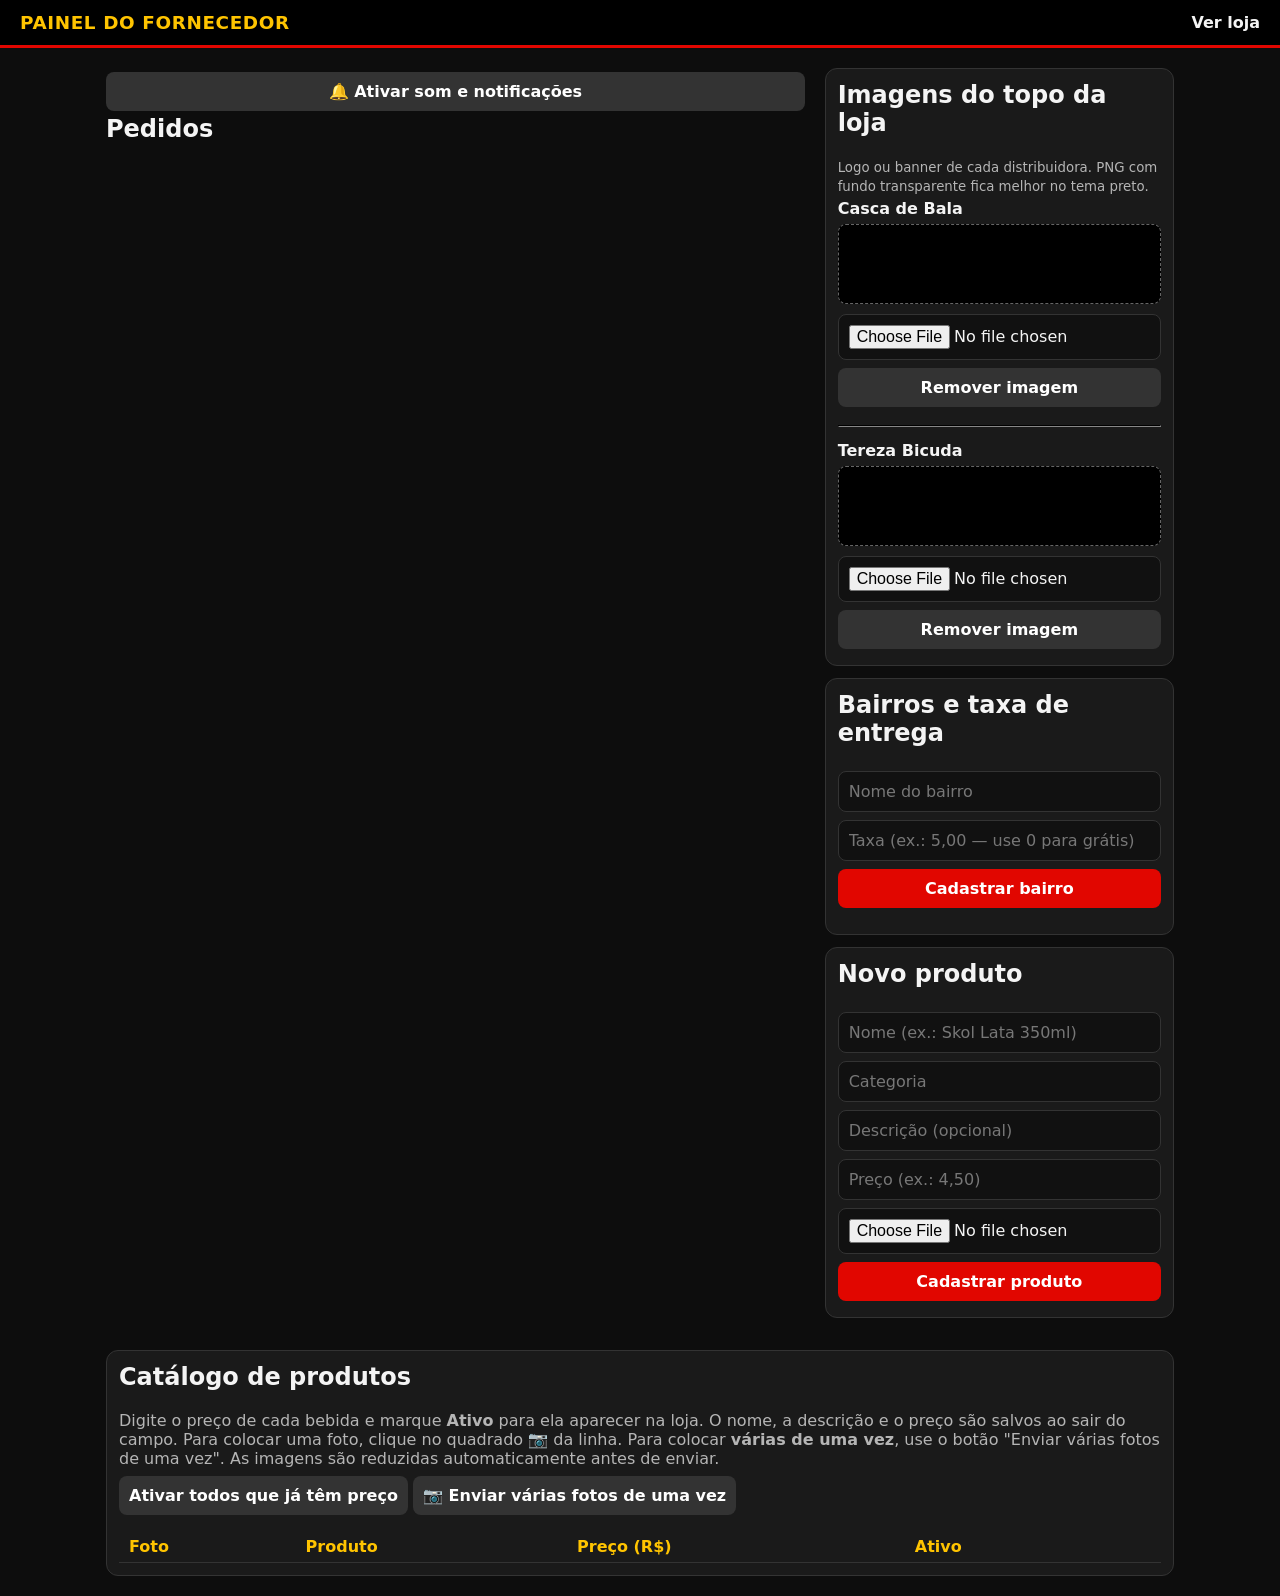
==== commit fa49c27c: "Enhance admin panel with photo upload and product details Updated product description and added func" ====
--- a/admin.html
+++ b/admin.html
@@ -4,7 +4,7 @@
   <meta charset="utf-8">
   <meta name="viewport" content="width=device-width,initial-scale=1">
   <title>Painel</title>
-  <link rel="stylesheet" href="style.css">
+  <link rel="stylesheet" href="style.css?v=4">
 </head>
 <body>
   <header><h1>Painel do fornecedor</h1><nav><a href="index.html">Ver loja</a></nav></header>
@@ -60,9 +60,13 @@
     <div class="card">
       <h2>Catálogo de produtos</h2>
       <p>Digite o preço de cada bebida e marque <b>Ativo</b> para ela aparecer na loja.
-         O nome e o preço são salvos ao sair do campo. Para colocar a foto, clique no quadrado 📷 da linha
-         e escolha a imagem (ela é reduzida automaticamente antes de enviar).</p>
+         O nome, a descrição e o preço são salvos ao sair do campo. Para colocar uma foto, clique no quadrado 📷 da linha. Para colocar
+         <b>várias de uma vez</b>, use o botão "Enviar várias fotos de uma vez". As imagens são
+         reduzidas automaticamente antes de enviar.</p>
       <button id="ativarTodos" class="sec" style="width:auto">Ativar todos que já têm preço</button>
+      <button id="btnLote" class="sec" style="width:auto">📷 Enviar várias fotos de uma vez</button>
+      <input id="fotosLote" type="file" accept="image/*" multiple hidden>
+      <div id="lote" style="margin-top:12px"></div>
       <div class="tabela">
         <table>
           <thead><tr><th>Foto</th><th>Produto</th><th>Preço (R$)</th><th>Ativo</th><th></th></tr></thead>
@@ -99,7 +103,7 @@
         <article class="card ${p.status}">
           <h3>Pedido #${p.id} — ${brl(p.total)}</h3>
           <small>${new Date(p.created_at).toLocaleString("pt-BR")}</small>
-          <ul>${p.itens_pedido.map(i => `<li>${i.quantidade}× ${esc(i.nome)}</li>`).join("")}</ul>
+          <ul>${p.itens_pedido.map(i => `<li>${i.quantidade}× ${esc(i.nome)}${i.observacao ? `<br><small>📝 ${esc(i.observacao)}</small>` : ""}</li>`).join("")}</ul>
           <p>
             Produtos: ${brl(Number(p.total) - Number(p.taxa_entrega || 0))}<br>
             🛵 Entrega${p.bairro ? " (" + esc(p.bairro) + ")" : ""}: ${
@@ -210,6 +214,7 @@
 
     // --- catálogo de produtos ---
     let produtosPorId = {};
+    let produtosLista = [];
     const fmt = n => Number(n).toFixed(2).replace(".", ",");
 
     async function carregarProdutos() {
@@ -219,6 +224,7 @@
         (a.categoria || "").localeCompare(b.categoria || "") ||
         a.nome.localeCompare(b.nome));
       produtosPorId = Object.fromEntries(lista.map(p => [p.id, p]));
+      produtosLista = lista;
       let cat, html = "";
       for (const p of lista) {
         if (p.categoria !== cat || html === "") {
@@ -233,13 +239,108 @@
             </label>
             ${p.imagem_url ? `<button class="sec" data-rmfoto="${p.id}" title="Remover foto">✕</button>` : ""}
           </td>
-          <td><input data-nome="${p.id}" value="${esc(p.nome)}" style="min-width:210px"></td>
+          <td>
+            <input data-nome="${p.id}" value="${esc(p.nome)}" style="min-width:210px">
+            <input data-desc="${p.id}" value="${esc(p.descricao || "")}" placeholder="Descrição (opcional)"
+              style="min-width:210px;margin-top:4px;font-size:.85rem">
+          </td>
           <td><input class="preco" inputmode="decimal" data-preco="${p.id}" value="${fmt(p.preco)}"></td>
           <td><input type="checkbox" data-ativo-id="${p.id}" ${p.ativo ? "checked" : ""}></td>
           <td><button data-del="${p.id}">Excluir</button></td>
         </tr>`;
       }
       $("prods").innerHTML = html || '<tr><td colspan="5">Nenhum produto cadastrado.</td></tr>';
+    }
+
+    // --- enviar várias fotos de uma vez ---
+    let loteArquivos = [];
+
+    const tokens = s => new Set(
+      String(s).toLowerCase().normalize("NFD").replace(/[\u0300-\u036f]/g, "")
+        .replace(/(\d)([a-z])/g, "$1 $2").replace(/([a-z])(\d)/g, "$1 $2")
+        .split(/[^a-z0-9]+/).filter(Boolean));
+    const compacto = s => String(s).toLowerCase().normalize("NFD")
+      .replace(/[\u0300-\u036f]/g, "").replace(/[^a-z0-9]/g, "");
+
+    function pontuar(nomeArquivo, nomeProduto) {
+      if (compacto(nomeArquivo) === compacto(nomeProduto)) return 1;
+      const a = tokens(nomeArquivo), b = tokens(nomeProduto);
+      const comuns = [...a].filter(t => b.has(t)).length;
+      const total = new Set([...a, ...b]).size;
+      return total ? comuns / total : 0;
+    }
+
+    // sugere o produto pelo nome do arquivo (só quando há um vencedor claro)
+    function sugerir(nomeArquivo) {
+      let melhor = null, nota = 0, segunda = 0;
+      for (const p of produtosLista) {
+        const n = pontuar(nomeArquivo, p.nome);
+        if (n > nota) { segunda = nota; nota = n; melhor = p; }
+        else if (n > segunda) segunda = n;
+      }
+      return nota >= 0.5 && nota > segunda ? melhor.id : "";
+    }
+
+    function desenharLote() {
+      if (!loteArquivos.length) { $("lote").innerHTML = ""; return; }
+      const opcoes = produtosLista.map(p =>
+        `<option value="${p.id}">${esc(p.nome)}${p.imagem_url ? " (já tem foto)" : ""}</option>`).join("");
+      const prontas = loteArquivos.filter(x => x.produtoId).length;
+      $("lote").innerHTML = `
+        <div class="card" style="border-color:var(--amarelo)">
+          <h3>Revise antes de enviar: ${loteArquivos.length} fotos, ${prontas} com produto escolhido</h3>
+          <p><small>Confira o produto de cada foto. Fotos sem produto escolhido serão ignoradas.</small></p>
+          <div class="tabela"><table>
+            ${loteArquivos.map((x, i) => `<tr>
+              <td><img src="${x.prev}" alt="" style="width:56px;height:56px;object-fit:contain;background:#fff;border-radius:6px"></td>
+              <td><small>${esc(x.file.name)}</small></td>
+              <td><select data-lote="${i}">
+                <option value="">— ignorar esta foto —</option>
+                ${opcoes.replace(`value="${x.produtoId}"`, `value="${x.produtoId}" selected`)}
+              </select></td></tr>`).join("")}
+          </table></div>
+          <button id="enviarLote">Enviar as fotos escolhidas</button>
+          <button id="cancelarLote" class="sec">Cancelar</button>
+          <p id="progressoLote"></p>
+        </div>`;
+    }
+
+    $("btnLote").onclick = () => $("fotosLote").click();
+    $("fotosLote").onchange = () => {
+      loteArquivos = [...$("fotosLote").files].map(file => ({
+        file,
+        prev: URL.createObjectURL(file),
+        produtoId: sugerir(file.name.replace(/\.[^.]+$/, "")),
+      }));
+      $("fotosLote").value = "";
+      desenharLote();
+    };
+
+    async function enviarLote() {
+      const itens = loteArquivos.filter(x => x.produtoId);
+      if (!itens.length) return alert("Escolha o produto de pelo menos uma foto.");
+      $("enviarLote").disabled = true;
+      let ok = 0;
+      const falhas = [];
+      for (const [n, x] of itens.entries()) {
+        $("progressoLote").textContent = `Enviando ${n + 1} de ${itens.length}...`;
+        try {
+          const antiga = produtosPorId[x.produtoId]?.imagem_url;
+          const url = await enviarFoto(x.file);
+          const { error } = await supabase.from("produtos")
+            .update({ imagem_url: url }).eq("id", x.produtoId);
+          if (error) throw error;
+          if (produtosPorId[x.produtoId]) produtosPorId[x.produtoId].imagem_url = url;
+          await apagarArquivo(antiga);
+          ok++;
+        } catch (err) {
+          falhas.push(`${x.file.name}: ${err.message || "erro"}`);
+        }
+      }
+      loteArquivos = [];
+      desenharLote();
+      await carregarProdutos();
+      alert(`${ok} foto(s) enviada(s).` + (falhas.length ? `\n\nNão enviadas:\n${falhas.join("\n")}` : ""));
     }
 
     $("ativarTodos").onclick = async () => {
@@ -313,6 +414,18 @@
         if (error) alert(error.message); else carregarPedidos();
       }
 
+      if (d.lote) {                            // trocou o produto de uma foto do lote
+        loteArquivos[Number(d.lote)].produtoId = t.value;
+        return;
+      }
+
+      if (d.desc) {
+        const { error } = await supabase.from("produtos")
+          .update({ descricao: t.value.trim() || null }).eq("id", d.desc);
+        if (error) alert(error.message);
+        return;
+      }
+
       if (d.nome) {
         const nome = t.value.trim();
         if (!nome) { alert("O nome não pode ficar vazio."); return carregarProdutos(); }
@@ -350,6 +463,12 @@
     document.addEventListener("click", async e => {
       const d = e.target.dataset;
 
+      if (e.target.id === "enviarLote") return enviarLote();
+      if (e.target.id === "cancelarLote") {
+        loteArquivos = [];
+        return desenharLote();
+      }
+
       if (d.rmmarca && confirm("Remover esta imagem do topo da loja?")) {
         const antiga = configs[d.rmmarca];
         const { error } = await supabase.from("configuracoes").delete().eq("chave", d.rmmarca);
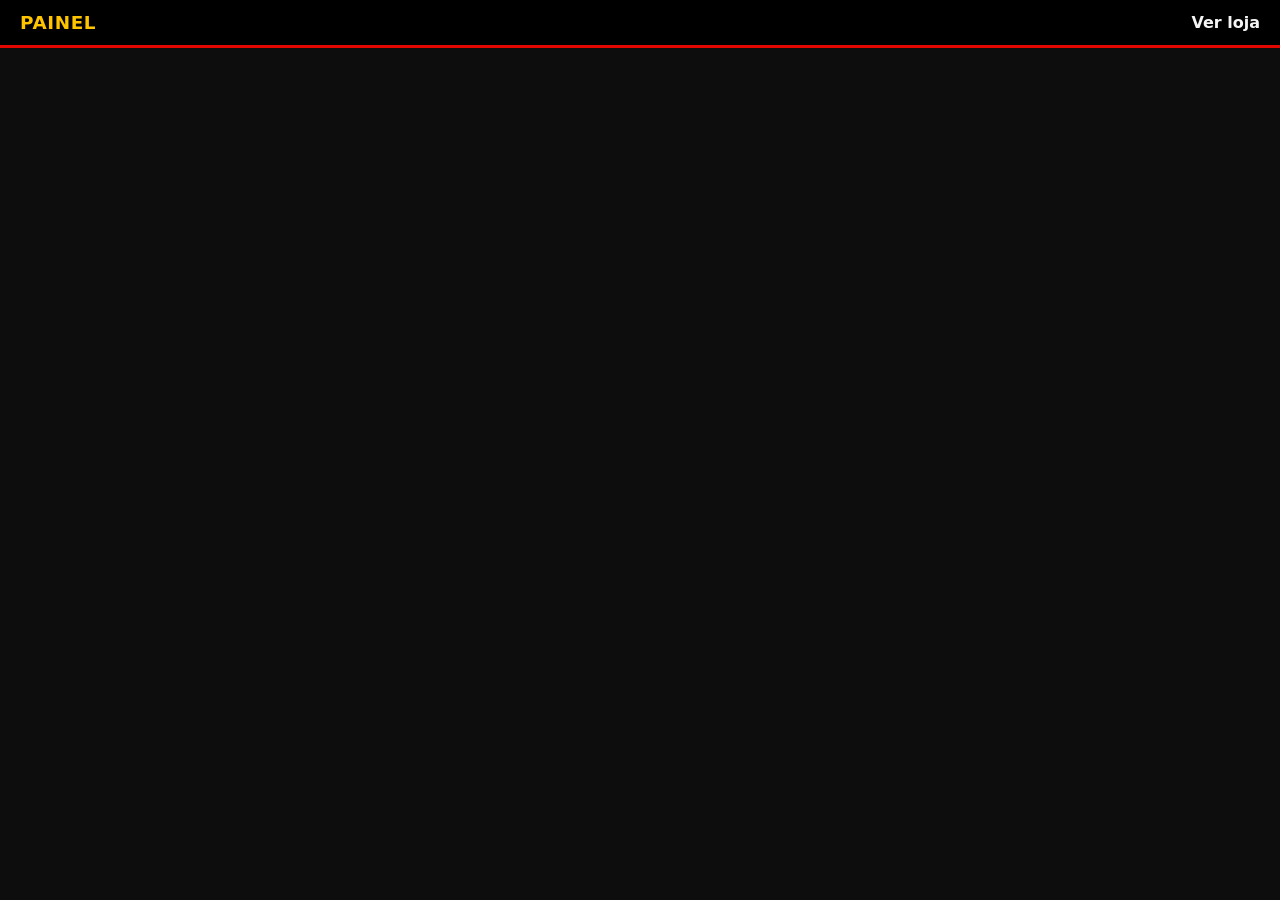
==== commit b2dbe00c: "Add files via upload" ====
--- a/admin.html
+++ b/admin.html
@@ -4,220 +4,310 @@
   <meta charset="utf-8">
   <meta name="viewport" content="width=device-width,initial-scale=1">
   <title>Painel</title>
-  <link rel="stylesheet" href="style.css?v=4">
+  <link rel="stylesheet" href="style.css?v=5">
 </head>
 <body>
-  <header><h1>Painel do fornecedor</h1><nav><a href="index.html">Ver loja</a></nav></header>
-
-  <main style="grid-template-columns:2fr 1fr">
-    <section>
-      <button id="ativar" class="sec">🔔 Ativar som e notificações</button>
-      <h2>Pedidos</h2>
+  <header>
+    <h1>Painel</h1>
+    <nav><span id="quem"></span><a href="index.html">Ver loja</a></nav>
+  </header>
+
+  <main class="um">
+    <div id="abas" class="abas"></div>
+
+    <!-- ================= PEDIDOS ================= -->
+    <section id="aba-pedidos" hidden>
+      <div class="barra-filtros">
+        <button id="ativar" class="sec">🔔 Ativar som e notificações</button>
+        <select id="filtro"></select>
+        <button id="apagarExibidos" class="sec" hidden>🗑 Apagar todos os pedidos exibidos</button>
+      </div>
       <div id="lista"></div>
     </section>
 
-    <aside>
+    <!-- ================= PRODUTOS ================= -->
+    <section id="aba-produtos" hidden>
+      <div class="card">
+        <h2>Novo produto</h2>
+        <div class="form-linha">
+          <input id="pnome" placeholder="Nome (ex.: Skol Lata 269ml)">
+          <input id="pcat" list="cats" placeholder="Categoria">
+          <datalist id="cats">
+            <option value="Cervejas Lata"><option value="Long Necks"><option value="Cervejas Zero">
+            <option value="Refrigerantes"><option value="Energéticos"><option value="Isotônicos">
+            <option value="Águas"><option value="Sucos"><option value="Outras bebidas">
+          </datalist>
+          <input id="pdesc" placeholder="Descrição (opcional)">
+          <input id="ppreco" placeholder="Preço (ex.: 4,50)">
+        </div>
+        <input id="foto" type="file" accept="image/*">
+        <button id="salvarProduto" style="width:auto">Cadastrar produto</button>
+      </div>
+
+      <div class="card">
+        <h2>Catálogo de produtos</h2>
+        <p>Digite o preço de cada bebida e marque <b>Ativo</b> para ela aparecer na loja.
+           O nome, a descrição e o preço são salvos ao sair do campo. Para colocar uma foto, clique no
+           quadrado 📷 da linha. Para colocar <b>várias de uma vez</b>, use o botão
+           "Enviar várias fotos de uma vez".</p>
+        <button id="ativarTodos" class="sec" style="width:auto">Ativar todos que já têm preço</button>
+        <button id="btnLote" class="sec" style="width:auto">📷 Enviar várias fotos de uma vez</button>
+        <input id="fotosLote" type="file" accept="image/*" multiple hidden>
+        <div id="lote" style="margin-top:12px"></div>
+        <div class="tabela">
+          <table>
+            <thead><tr><th>Foto</th><th>Produto</th><th>Preço (R$)</th><th>Ativo</th><th></th></tr></thead>
+            <tbody id="prods"></tbody>
+          </table>
+        </div>
+      </div>
+    </section>
+
+    <!-- ================= CUPONS ================= -->
+    <section id="aba-cupons" hidden>
+      <div class="card">
+        <h2>Criar cupom de desconto</h2>
+        <p><small>Cada cliente só pode usar o mesmo cupom uma vez. A quantidade é o total de pessoas que podem usá-lo.</small></p>
+        <div class="form-linha">
+          <input id="ccodigo" placeholder="Código (ex.: BEMVINDO10)" autocapitalize="characters">
+          <button id="gerarCodigo" class="sec">Gerar código</button>
+        </div>
+        <div class="form-linha">
+          <select id="ctipo">
+            <option value="valor">Desconto em reais (R$)</option>
+            <option value="percentual">Desconto em porcentagem (%)</option>
+          </select>
+          <input id="cdesconto" inputmode="decimal" placeholder="Valor do desconto (ex.: 5,00 ou 10)">
+          <input id="cqtd" inputmode="numeric" placeholder="Quantidade de usos (ex.: 50)">
+        </div>
+        <button id="criarCupom" style="width:auto">Criar cupom</button>
+      </div>
+      <div class="card">
+        <h2>Cupons criados</h2>
+        <div class="tabela">
+          <table>
+            <thead><tr><th>Código</th><th>Desconto</th><th>Usos</th><th>Ativo</th><th></th></tr></thead>
+            <tbody id="listaCupons"></tbody>
+          </table>
+        </div>
+      </div>
+    </section>
+
+    <!-- ================= USUÁRIOS E CARGOS ================= -->
+    <section id="aba-usuarios" hidden>
+      <div class="card">
+        <h2>Usuários e cargos</h2>
+        <p><small>
+          <b>Administrador:</b> acesso total (produtos, cupons, cargos, configurações e apagar pedidos).<br>
+          <b>Vendedor:</b> vê e atualiza os pedidos e cuida do catálogo (produtos, preços e fotos).<br>
+          <b>Entregador:</b> vê os pedidos em preparo e a caminho, e marca "saiu para entrega" e "entregue".<br>
+          <b>Usuário comum:</b> só faz pedidos na loja.
+        </small></p>
+        <input id="buscaUsuario" type="search" placeholder="🔍 Buscar por nome ou e-mail">
+        <div class="tabela">
+          <table>
+            <thead><tr><th>Nome</th><th>E-mail</th><th>Telefone</th><th>Cargo</th></tr></thead>
+            <tbody id="listaUsuarios"></tbody>
+          </table>
+        </div>
+      </div>
+    </section>
+
+    <!-- ================= CONFIGURAÇÕES ================= -->
+    <section id="aba-config" hidden>
+      <div class="card">
+        <h2>Entrega e pedido mínimo</h2>
+        <div class="form-linha">
+          <div><small>Taxa de entrega (R$), igual para toda a cidade</small>
+            <input id="ctaxa" inputmode="decimal" placeholder="3,00"></div>
+          <div><small>Pedido mínimo em produtos (R$)</small>
+            <input id="cminimo" inputmode="decimal" placeholder="20,00"></div>
+        </div>
+        <button id="salvarEntrega" style="width:auto">Salvar</button>
+      </div>
+
       <div class="card">
         <h2>Imagens do topo da loja</h2>
         <p><small>Logo ou banner de cada distribuidora. PNG com fundo transparente fica melhor no tema preto.</small></p>
-        <b>Casca de Bala</b>
-        <div id="prev1" class="prevmarca"></div>
-        <input type="file" accept="image/*" data-marca="marca1_img">
-        <button class="sec" data-rmmarca="marca1_img">Remover imagem</button>
-        <hr style="border-color:#333;margin:14px 0">
-        <b>Tereza Bicuda</b>
-        <div id="prev2" class="prevmarca"></div>
-        <input type="file" accept="image/*" data-marca="marca2_img">
-        <button class="sec" data-rmmarca="marca2_img">Remover imagem</button>
+        <div class="form-linha">
+          <div>
+            <b>Casca de Bala</b>
+            <div id="prev1" class="prevmarca"></div>
+            <input type="file" accept="image/*" data-marca="marca1_img">
+            <button class="sec" data-rmmarca="marca1_img">Remover imagem</button>
+          </div>
+          <div>
+            <b>Tereza Bicuda</b>
+            <div id="prev2" class="prevmarca"></div>
+            <input type="file" accept="image/*" data-marca="marca2_img">
+            <button class="sec" data-rmmarca="marca2_img">Remover imagem</button>
+          </div>
+        </div>
       </div>
-
-      <div class="card">
-        <h2>Bairros e taxa de entrega</h2>
-        <input id="bnome" placeholder="Nome do bairro">
-        <input id="btaxa" placeholder="Taxa (ex.: 5,00 — use 0 para grátis)">
-        <button id="salvarBairro">Cadastrar bairro</button>
-        <div id="bairros" style="margin-top:10px"></div>
-      </div>
-
-      <div class="card">
-        <h2>Novo produto</h2>
-        <input id="pnome" placeholder="Nome (ex.: Skol Lata 350ml)">
-        <input id="pcat" list="cats" placeholder="Categoria">
-        <datalist id="cats">
-          <option value="Cervejas Lata"><option value="Long Necks"><option value="Cervejas Zero">
-          <option value="Refrigerantes"><option value="Energéticos"><option value="Isotônicos">
-          <option value="Águas"><option value="Sucos"><option value="Outras bebidas">
-        </datalist>
-        <input id="pdesc" placeholder="Descrição (opcional)">
-        <input id="ppreco" placeholder="Preço (ex.: 4,50)">
-        <input id="foto" type="file" accept="image/*">
-        <button id="salvarProduto">Cadastrar produto</button>
-      </div>
-    </aside>
-  </main>
-
-  <main class="um">
-    <div class="card">
-      <h2>Catálogo de produtos</h2>
-      <p>Digite o preço de cada bebida e marque <b>Ativo</b> para ela aparecer na loja.
-         O nome, a descrição e o preço são salvos ao sair do campo. Para colocar uma foto, clique no quadrado 📷 da linha. Para colocar
-         <b>várias de uma vez</b>, use o botão "Enviar várias fotos de uma vez". As imagens são
-         reduzidas automaticamente antes de enviar.</p>
-      <button id="ativarTodos" class="sec" style="width:auto">Ativar todos que já têm preço</button>
-      <button id="btnLote" class="sec" style="width:auto">📷 Enviar várias fotos de uma vez</button>
-      <input id="fotosLote" type="file" accept="image/*" multiple hidden>
-      <div id="lote" style="margin-top:12px"></div>
-      <div class="tabela">
-        <table>
-          <thead><tr><th>Foto</th><th>Produto</th><th>Preço (R$)</th><th>Ativo</th><th></th></tr></thead>
-          <tbody id="prods"></tbody>
-        </table>
-      </div>
-    </div>
+    </section>
   </main>
 
   <script type="module">
     import { supabase, brl, esc, ROTULO } from "./config.js";
+    import { traduzirErro } from "./textos.js";
+
     const $ = id => document.getElementById(id);
-
+    const erro = e => alert(traduzirErro(e));
+    const fmt = n => Number(n).toFixed(2).replace(".", ",");
+    const num = v => parseFloat(String(v).replace(",", "."));
+
+    const CARGOS = { admin: "Administrador", vendedor: "Vendedor",
+                     entregador: "Entregador", cliente: "Usuário comum" };
     const ORDEM = ["Cervejas Lata", "Long Necks", "Cervejas Zero", "Refrigerantes",
                    "Energéticos", "Isotônicos", "Águas", "Sucos", "Outras bebidas"];
     const pos = c => { const i = ORDEM.indexOf(c); return i < 0 ? 99 : i; };
 
-    // --- só entra quem é admin ---
+    // ---------- quem pode entrar ----------
     const { data: { session } } = await supabase.auth.getSession();
     if (!session) { location.href = "login.html?volta=admin.html"; throw new Error("sem sessão"); }
     const { data: perfil } = await supabase.from("profiles")
-      .select("is_admin").eq("id", session.user.id).single();
-    if (!perfil?.is_admin) {
-      document.body.innerHTML = "<p style='padding:30px'>Acesso negado.</p>";
+      .select("cargo").eq("id", session.user.id).single();
+    const cargo = perfil?.cargo;
+    if (!["admin", "vendedor", "entregador"].includes(cargo)) {
+      document.body.innerHTML = "<p style='padding:30px'>Acesso negado. Esta área é só para a equipe da loja.</p>";
       throw new Error("sem acesso");
     }
-
-    // --- pedidos ---
+    const ehAdmin = cargo === "admin";
+    const ehEquipe = ehAdmin || cargo === "vendedor";       // admin ou vendedor
+    const ehEntregador = cargo === "entregador";
+    $("quem").textContent = CARGOS[cargo];
+
+    // ---------- abas ----------
+    const ABAS = [
+      ["pedidos", "📦 Pedidos", true],
+      ["produtos", "🍺 Produtos", ehEquipe],
+      ["cupons", "🎟 Cupons", ehAdmin],
+      ["usuarios", "👥 Usuários e cargos", ehAdmin],
+      ["config", "⚙ Configurações", ehAdmin],
+    ].filter(a => a[2]);
+    $("abas").innerHTML = ABAS.map(([id, nome]) => `<button data-aba="${id}">${nome}</button>`).join("");
+
+    function abrirAba(id) {
+      if (!ABAS.some(a => a[0] === id)) id = "pedidos";
+      for (const [a] of ABAS) $("aba-" + a).hidden = a !== id;
+      document.querySelectorAll("#abas button")
+        .forEach(b => b.classList.toggle("ativa", b.dataset.aba === id));
+      localStorage.setItem("abaPainel", id);
+      if (id === "produtos") carregarProdutos();
+      if (id === "cupons") carregarCupons();
+      if (id === "usuarios") carregarUsuarios();
+      if (id === "config") carregarConfig();
+    }
+
+    // ---------- pedidos ----------
+    const ESTADOS = Object.keys(ROTULO);
+    const VISIVEIS = ehEntregador ? ["preparando", "saiu_entrega", "entregue"] : ESTADOS;
+    $("filtro").innerHTML = '<option value="todos">Todos os pedidos</option>' +
+      VISIVEIS.map(s => `<option value="${s}">${ROTULO[s]}</option>`).join("");
+    $("filtro").onchange = desenharPedidos;
+
+    let pedidos = [];
+    let exibidos = [];
+
     async function carregarPedidos() {
-      const { data } = await supabase.from("pedidos")
-        .select("*, itens_pedido(*)")
-        .order("created_at", { ascending: false }).limit(50);
-      $("lista").innerHTML = (data || []).map(p => `
-        <article class="card ${p.status}">
-          <h3>Pedido #${p.id} — ${brl(p.total)}</h3>
+      const { data, error } = await supabase.from("pedidos")
+        .select("*, itens_pedido(*)").order("created_at", { ascending: false }).limit(100);
+      if (error) { $("lista").innerHTML = `<p>${esc(traduzirErro(error))}</p>`; return; }
+      pedidos = data || [];
+      desenharPedidos();
+    }
+
+    function cartaoPedido(p) {
+      const taxa = Number(p.taxa_entrega || 0);
+      const desc = Number(p.desconto || 0);
+      const sub = Number(p.total) - taxa + desc;
+      const itens = p.itens_pedido.map(i =>
+        `<li>${i.quantidade}× ${esc(i.nome)}${i.observacao ? `<br><small>📝 ${esc(i.observacao)}</small>` : ""}</li>`).join("");
+
+      let acoes = "";
+      if (ehEquipe) {
+        acoes += `<select data-status="${p.id}">${ESTADOS.map(s =>
+          `<option value="${s}" ${s === p.status ? "selected" : ""}>${ROTULO[s]}</option>`).join("")}</select>`;
+      } else if (ehEntregador) {
+        if (p.status === "preparando")
+          acoes += `<button data-novo="saiu_entrega" data-id="${p.id}">🛵 Saí para entrega</button>`;
+        if (p.status === "saiu_entrega")
+          acoes += `<button data-novo="entregue" data-id="${p.id}">✅ Marcar como entregue</button>`;
+      }
+      acoes += `<button class="sec" data-imprimir="${p.id}">Imprimir</button>`;
+      if (ehAdmin) acoes += `<button data-apagar="${p.id}">🗑 Apagar pedido</button>`;
+
+      return `
+        <article class="card pedido ${p.status}">
+          <h3>Pedido #${p.id} — ${brl(p.total)} <small>(${esc(ROTULO[p.status])})</small></h3>
           <small>${new Date(p.created_at).toLocaleString("pt-BR")}</small>
-          <ul>${p.itens_pedido.map(i => `<li>${i.quantidade}× ${esc(i.nome)}${i.observacao ? `<br><small>📝 ${esc(i.observacao)}</small>` : ""}</li>`).join("")}</ul>
+          ${p.cliente_nome ? `<p>👤 ${esc(p.cliente_nome)}</p>` : ""}
+          <ul>${itens}</ul>
           <p>
-            Produtos: ${brl(Number(p.total) - Number(p.taxa_entrega || 0))}<br>
-            🛵 Entrega${p.bairro ? " (" + esc(p.bairro) + ")" : ""}: ${
-              Number(p.taxa_entrega || 0) > 0 ? brl(p.taxa_entrega) : "grátis"}
+            Produtos: ${brl(sub)}<br>
+            ${desc > 0 ? `🎟 Cupom ${esc(p.cupom)}: − ${brl(desc)}<br>` : ""}
+            🛵 Entrega: ${taxa > 0 ? brl(taxa) : "grátis"}
           </p>
-          <p>📍 ${esc(p.endereco)}<br>📞 ${esc(p.telefone)}<br>
-             💳 ${esc(p.pagamento)}<br>📝 ${esc(p.observacao)}</p>
-          <select data-status="${p.id}">
-            ${Object.keys(ROTULO).map(s =>
-              `<option value="${s}" ${s === p.status ? "selected" : ""}>${ROTULO[s]}</option>`).join("")}
-          </select>
-          <button class="sec" onclick="window.print()">Imprimir</button>
-        </article>`).join("") || "<p>Nenhum pedido ainda.</p>";
-    }
-
-    // --- alerta de novo pedido (som + notificação) ---
+          <p>
+            📍 Bairro: ${esc(p.bairro || "—")}<br>
+            🏠 ${esc(p.endereco)}<br>
+            📞 <a href="tel:${esc(p.telefone)}">${esc(p.telefone)}</a><br>
+            💳 ${esc(p.pagamento)}${p.observacao ? `<br>📝 ${esc(p.observacao)}` : ""}
+          </p>
+          <div class="acoes-pedido">${acoes}</div>
+        </article>`;
+    }
+
+    function desenharPedidos() {
+      const f = $("filtro").value;
+      const lista = pedidos.filter(p => f === "todos" || p.status === f);
+      exibidos = lista.map(p => p.id);
+      $("apagarExibidos").hidden = !(ehAdmin && lista.length && f !== "todos");
+      $("lista").innerHTML = lista.map(cartaoPedido).join("") || "<p>Nenhum pedido aqui.</p>";
+    }
+
+    async function mudarStatus(id, status) {
+      const { error } = await supabase.rpc("mudar_status", { p_pedido: Number(id), p_status: status });
+      if (error) erro(error);
+      carregarPedidos();
+    }
+
+    async function apagarPedidos(ids) {
+      const { data, error } = await supabase.from("pedidos").delete().in("id", ids).select("id");
+      if (error) return erro(error);
+      if (!data || data.length !== ids.length) alert("Alguns pedidos não puderam ser apagados.");
+      carregarPedidos();
+    }
+
+    // ---------- alerta de novo pedido (som + notificação) ----------
     let audio;
     $("ativar").onclick = () => {
       audio = new AudioContext();
       Notification.requestPermission();
       $("ativar").textContent = "🔔 Alertas ativos";
     };
-    function alertar() {
+    function alertar(texto) {
       if (audio) {
         const o = audio.createOscillator();
         o.frequency.value = 880; o.connect(audio.destination);
         o.start(); o.stop(audio.currentTime + 0.6);
       }
-      if (window.Notification && Notification.permission === "granted")
-        new Notification("🛎️ Novo pedido!");
-    }
-
-    await carregarPedidos();
+      if (window.Notification && Notification.permission === "granted") new Notification(texto);
+    }
+
     supabase.channel("painel-pedidos")
       .on("postgres_changes", { event: "INSERT", schema: "public", table: "pedidos" },
-        () => { alertar(); carregarPedidos(); })
+        () => { if (ehEquipe) alertar("🛎️ Novo pedido!"); carregarPedidos(); })
+      .on("postgres_changes", { event: "UPDATE", schema: "public", table: "pedidos" },
+        p => { if (ehEntregador && p.new?.status === "preparando") alertar("🛵 Pedido pronto para entregar!"); carregarPedidos(); })
       .subscribe();
 
-    // --- bairros e taxas ---
-    async function carregarBairros() {
-      const { data } = await supabase.from("bairros").select("*").order("nome");
-      $("bairros").innerHTML = (data || []).map(b => `
-        <div style="margin-bottom:10px">
-          <b>${esc(b.nome)}</b> — ${Number(b.taxa) > 0 ? brl(b.taxa) : "grátis"} ${b.ativo ? "" : "(inativo)"}
-          <button class="sec" data-btaxa="${b.id}" data-valor="${b.taxa}">Alterar taxa</button>
-          <button class="sec" data-btoggle="${b.id}" data-ativo="${b.ativo}">
-            ${b.ativo ? "Desativar" : "Ativar"}</button>
-          <button data-bdel="${b.id}">Excluir</button>
-        </div>`).join("") || "<p>Nenhum bairro cadastrado.</p>";
-    }
-
-    $("salvarBairro").onclick = async () => {
-      const nome = $("bnome").value.trim();
-      const taxa = parseFloat($("btaxa").value.replace(",", "."));
-      if (!nome || isNaN(taxa) || taxa < 0) return alert("Informe o nome do bairro e uma taxa válida (0 ou mais).");
-      const { error } = await supabase.from("bairros").insert({ nome, taxa });
-      if (error) return alert(error.code === "23505" ? "Esse bairro já está cadastrado." : error.message);
-      $("bnome").value = ""; $("btaxa").value = "";
-      carregarBairros();
-    };
-
-    // --- fotos: reduz a imagem e envia para o Storage ---
-    async function reduzir(file, max = 700, png = false) {
-      const bmp = await createImageBitmap(file);
-      const fator = Math.min(1, max / Math.max(bmp.width, bmp.height));
-      const c = document.createElement("canvas");
-      c.width = Math.round(bmp.width * fator);
-      c.height = Math.round(bmp.height * fator);
-      const ctx = c.getContext("2d");
-      if (!png) {                             // fotos de produto: fundo branco
-        ctx.fillStyle = "#fff";
-        ctx.fillRect(0, 0, c.width, c.height);
-      }
-      ctx.drawImage(bmp, 0, 0, c.width, c.height);
-      return new Promise(ok => png
-        ? c.toBlob(ok, "image/png")           // logos: mantém a transparência
-        : c.toBlob(ok, "image/jpeg", 0.85));
-    }
-
-    async function enviarFoto(file, max = 700, png = false) {
-      let blob;
-      try { blob = await reduzir(file, max, png); }
-      catch { throw new Error("Não consegui ler essa imagem. Use um arquivo JPG ou PNG."); }
-      const nome = `${Date.now()}-${Math.random().toString(36).slice(2, 8)}.${png ? "png" : "jpg"}`;
-      const { error } = await supabase.storage.from("produtos")
-        .upload(nome, blob, { contentType: png ? "image/png" : "image/jpeg" });
-      if (error) throw error;
-      return supabase.storage.from("produtos").getPublicUrl(nome).data.publicUrl;
-    }
-
-    async function apagarArquivo(url) {      // tenta apagar a foto antiga (não é crítico)
-      if (!url) return;
-      const i = url.indexOf("/produtos/");
-      if (i < 0) return;
-      await supabase.storage.from("produtos").remove([decodeURIComponent(url.slice(i + 10))]);
-    }
-
-    // --- imagens do topo da loja ---
-    const PREVIA = { marca1_img: "prev1", marca2_img: "prev2" };
-    let configs = {};
-    async function carregarMarcas() {
-      const { data } = await supabase.from("configuracoes").select("*");
-      configs = Object.fromEntries((data || []).map(r => [r.chave, r.valor]));
-      for (const [chave, id] of Object.entries(PREVIA))
-        $(id).innerHTML = configs[chave]
-          ? `<img src="${esc(configs[chave])}" alt="">` : "<small>Sem imagem</small>";
-    }
-
-    // --- catálogo de produtos ---
+    // ---------- produtos ----------
     let produtosPorId = {};
     let produtosLista = [];
-    const fmt = n => Number(n).toFixed(2).replace(".", ",");
 
     async function carregarProdutos() {
+      if (!ehEquipe) return;
       const { data } = await supabase.from("produtos").select("*").order("nome");
       const lista = (data || []).sort((a, b) =>
         pos(a.categoria) - pos(b.categoria) ||
@@ -246,22 +336,75 @@
           </td>
           <td><input class="preco" inputmode="decimal" data-preco="${p.id}" value="${fmt(p.preco)}"></td>
           <td><input type="checkbox" data-ativo-id="${p.id}" ${p.ativo ? "checked" : ""}></td>
-          <td><button data-del="${p.id}">Excluir</button></td>
+          <td>${ehAdmin ? `<button data-del="${p.id}">Excluir</button>` : ""}</td>
         </tr>`;
       }
       $("prods").innerHTML = html || '<tr><td colspan="5">Nenhum produto cadastrado.</td></tr>';
     }
+
+    // fotos: reduz a imagem e envia para o Storage
+    async function reduzir(file, max = 700, png = false) {
+      const bmp = await createImageBitmap(file);
+      const fator = Math.min(1, max / Math.max(bmp.width, bmp.height));
+      const c = document.createElement("canvas");
+      c.width = Math.round(bmp.width * fator);
+      c.height = Math.round(bmp.height * fator);
+      const ctx = c.getContext("2d");
+      if (!png) { ctx.fillStyle = "#fff"; ctx.fillRect(0, 0, c.width, c.height); }
+      ctx.drawImage(bmp, 0, 0, c.width, c.height);
+      return new Promise(ok => png ? c.toBlob(ok, "image/png") : c.toBlob(ok, "image/jpeg", 0.85));
+    }
+    async function enviarFoto(file, max = 700, png = false) {
+      let blob;
+      try { blob = await reduzir(file, max, png); }
+      catch { throw new Error("Não consegui ler essa imagem. Use um arquivo JPG ou PNG."); }
+      const nome = `${Date.now()}-${Math.random().toString(36).slice(2, 8)}.${png ? "png" : "jpg"}`;
+      const { error } = await supabase.storage.from("produtos")
+        .upload(nome, blob, { contentType: png ? "image/png" : "image/jpeg" });
+      if (error) throw error;
+      return supabase.storage.from("produtos").getPublicUrl(nome).data.publicUrl;
+    }
+    async function apagarArquivo(url) {      // tenta apagar a foto antiga (não é crítico)
+      if (!url) return;
+      const i = url.indexOf("/produtos/");
+      if (i < 0) return;
+      await supabase.storage.from("produtos").remove([decodeURIComponent(url.slice(i + 10))]);
+    }
+
+    $("ativarTodos").onclick = async () => {
+      const { error } = await supabase.from("produtos")
+        .update({ ativo: true }).gt("preco", 0).eq("ativo", false);
+      if (error) erro(error); else carregarProdutos();
+    };
+
+    $("salvarProduto").onclick = async () => {
+      let imagem_url = null;
+      const f = $("foto").files[0];
+      if (f) {
+        try { imagem_url = await enviarFoto(f); }
+        catch (err) { return erro(err); }
+      }
+      const preco = num($("ppreco").value);
+      if (!$("pnome").value.trim() || isNaN(preco)) return alert("Informe nome e preço válidos.");
+      const { error } = await supabase.from("produtos").insert({
+        nome: $("pnome").value.trim(),
+        categoria: $("pcat").value.trim() || null,
+        descricao: $("pdesc").value.trim() || null,
+        preco, imagem_url, ativo: preco > 0,
+      });
+      if (error) return erro(error);
+      ["pnome", "pcat", "pdesc", "ppreco", "foto"].forEach(i => ($(i).value = ""));
+      carregarProdutos();
+    };
 
     // --- enviar várias fotos de uma vez ---
     let loteArquivos = [];
-
     const tokens = s => new Set(
       String(s).toLowerCase().normalize("NFD").replace(/[\u0300-\u036f]/g, "")
         .replace(/(\d)([a-z])/g, "$1 $2").replace(/([a-z])(\d)/g, "$1 $2")
         .split(/[^a-z0-9]+/).filter(Boolean));
     const compacto = s => String(s).toLowerCase().normalize("NFD")
       .replace(/[\u0300-\u036f]/g, "").replace(/[^a-z0-9]/g, "");
-
     function pontuar(nomeArquivo, nomeProduto) {
       if (compacto(nomeArquivo) === compacto(nomeProduto)) return 1;
       const a = tokens(nomeArquivo), b = tokens(nomeProduto);
@@ -269,8 +412,6 @@
       const total = new Set([...a, ...b]).size;
       return total ? comuns / total : 0;
     }
-
-    // sugere o produto pelo nome do arquivo (só quando há um vencedor claro)
     function sugerir(nomeArquivo) {
       let melhor = null, nota = 0, segunda = 0;
       for (const p of produtosLista) {
@@ -280,7 +421,6 @@
       }
       return nota >= 0.5 && nota > segunda ? melhor.id : "";
     }
-
     function desenharLote() {
       if (!loteArquivos.length) { $("lote").innerHTML = ""; return; }
       const opcoes = produtosLista.map(p =>
@@ -299,23 +439,20 @@
                 ${opcoes.replace(`value="${x.produtoId}"`, `value="${x.produtoId}" selected`)}
               </select></td></tr>`).join("")}
           </table></div>
-          <button id="enviarLote">Enviar as fotos escolhidas</button>
-          <button id="cancelarLote" class="sec">Cancelar</button>
+          <button id="enviarLote" style="width:auto">Enviar as fotos escolhidas</button>
+          <button id="cancelarLote" class="sec" style="width:auto">Cancelar</button>
           <p id="progressoLote"></p>
         </div>`;
     }
-
     $("btnLote").onclick = () => $("fotosLote").click();
     $("fotosLote").onchange = () => {
       loteArquivos = [...$("fotosLote").files].map(file => ({
-        file,
-        prev: URL.createObjectURL(file),
+        file, prev: URL.createObjectURL(file),
         produtoId: sugerir(file.name.replace(/\.[^.]+$/, "")),
       }));
       $("fotosLote").value = "";
       desenharLote();
     };
-
     async function enviarLote() {
       const itens = loteArquivos.filter(x => x.produtoId);
       if (!itens.length) return alert("Escolha o produto de pelo menos uma foto.");
@@ -334,7 +471,7 @@
           await apagarArquivo(antiga);
           ok++;
         } catch (err) {
-          falhas.push(`${x.file.name}: ${err.message || "erro"}`);
+          falhas.push(`${x.file.name}: ${traduzirErro(err)}`);
         }
       }
       loteArquivos = [];
@@ -343,35 +480,111 @@
       alert(`${ok} foto(s) enviada(s).` + (falhas.length ? `\n\nNão enviadas:\n${falhas.join("\n")}` : ""));
     }
 
-    $("ativarTodos").onclick = async () => {
-      const { error } = await supabase.from("produtos")
-        .update({ ativo: true }).gt("preco", 0).eq("ativo", false);
-      if (error) alert(error.message); else carregarProdutos();
+    // ---------- cupons (só administrador) ----------
+    $("gerarCodigo").onclick = () => {
+      const letras = "ABCDEFGHJKLMNPQRSTUVWXYZ23456789";
+      const sorteio = crypto.getRandomValues(new Uint32Array(6));
+      $("ccodigo").value = [...sorteio].map(n => letras[n % letras.length]).join("");
     };
 
-    $("salvarProduto").onclick = async () => {
-      let imagem_url = null;
-      const f = $("foto").files[0];
-      if (f) {
-        try { imagem_url = await enviarFoto(f); }
-        catch (err) { return alert(err.message); }
-      }
-      const preco = parseFloat($("ppreco").value.replace(",", "."));
-      if (!$("pnome").value.trim() || isNaN(preco)) return alert("Informe nome e preço válidos.");
-      const { error } = await supabase.from("produtos").insert({
-        nome: $("pnome").value.trim(),
-        categoria: $("pcat").value.trim() || null,
-        descricao: $("pdesc").value.trim() || null,
-        preco, imagem_url, ativo: preco > 0,
-      });
-      if (error) return alert(error.message);
-      ["pnome", "pcat", "pdesc", "ppreco", "foto"].forEach(i => ($(i).value = ""));
-      carregarProdutos();
+    async function carregarCupons() {
+      if (!ehAdmin) return;
+      const { data, error } = await supabase.from("cupons").select("*").order("criado_em", { ascending: false });
+      if (error) { $("listaCupons").innerHTML = `<tr><td colspan="5">${esc(traduzirErro(error))}</td></tr>`; return; }
+      $("listaCupons").innerHTML = (data || []).map(c => `<tr>
+        <td><b>${esc(c.codigo)}</b></td>
+        <td>${c.tipo === "percentual" ? Number(c.desconto) + "%" : brl(c.desconto)}</td>
+        <td>${c.usados} de ${c.quantidade}${c.usados >= c.quantidade ? " (esgotado)" : ""}</td>
+        <td><input type="checkbox" data-cativo="${c.id}" ${c.ativo ? "checked" : ""}></td>
+        <td>
+          <button class="sec" data-cqtd="${c.id}" data-valor="${c.quantidade}">Alterar quantidade</button>
+          <button data-cdel="${c.id}">Excluir</button>
+        </td></tr>`).join("") || '<tr><td colspan="5">Nenhum cupom criado ainda.</td></tr>';
+    }
+
+    $("criarCupom").onclick = async () => {
+      const codigo = $("ccodigo").value.trim().toUpperCase();
+      const tipo = $("ctipo").value;
+      const desconto = num($("cdesconto").value);
+      const quantidade = parseInt($("cqtd").value, 10);
+      if (!/^[A-Z0-9_-]{3,20}$/.test(codigo))
+        return alert("O código deve ter de 3 a 20 letras ou números, sem espaços nem acentos.");
+      if (isNaN(desconto) || desconto <= 0) return alert("Informe um desconto maior que zero.");
+      if (tipo === "percentual" && desconto > 100) return alert("A porcentagem não pode passar de 100.");
+      if (!(quantidade >= 1)) return alert("Informe a quantidade de usos (1 ou mais).");
+      const { error } = await supabase.from("cupons").insert({ codigo, tipo, desconto, quantidade });
+      if (error) return error.code === "23505" ? alert("Já existe um cupom com esse código.") : erro(error);
+      ["ccodigo", "cdesconto", "cqtd"].forEach(i => ($(i).value = ""));
+      carregarCupons();
     };
 
-    // --- mudanças em campos (status, preço, ativo) ---
+    // ---------- usuários e cargos (só administrador) ----------
+    let usuarios = [];
+    async function carregarUsuarios() {
+      if (!ehAdmin) return;
+      const { data, error } = await supabase.rpc("listar_usuarios");
+      if (error) { $("listaUsuarios").innerHTML = `<tr><td colspan="4">${esc(traduzirErro(error))}</td></tr>`; return; }
+      usuarios = data || [];
+      desenharUsuarios();
+    }
+    function desenharUsuarios() {
+      const termo = $("buscaUsuario").value.trim().toLowerCase();
+      const lista = usuarios.filter(u => `${u.nome || ""} ${u.email}`.toLowerCase().includes(termo));
+      $("listaUsuarios").innerHTML = lista.map(u => `<tr>
+        <td>${esc(u.nome || "—")}</td>
+        <td>${esc(u.email)}</td>
+        <td>${esc(u.telefone || "")}</td>
+        <td><select data-cargo="${u.id}" ${u.id === session.user.id ? "disabled title='Você não pode mudar o seu próprio cargo'" : ""}>
+          ${Object.entries(CARGOS).map(([k, v]) =>
+            `<option value="${k}" ${k === u.cargo ? "selected" : ""}>${v}</option>`).join("")}
+        </select></td></tr>`).join("") || '<tr><td colspan="4">Nenhum usuário encontrado.</td></tr>';
+    }
+    $("buscaUsuario").oninput = desenharUsuarios;
+
+    // ---------- configurações (só administrador) ----------
+    const PREVIA = { marca1_img: "prev1", marca2_img: "prev2" };
+    let configs = {};
+    async function carregarConfig() {
+      if (!ehAdmin) return;
+      const { data } = await supabase.from("configuracoes").select("*");
+      configs = Object.fromEntries((data || []).map(r => [r.chave, r.valor]));
+      $("ctaxa").value = fmt(num(configs.taxa_entrega ?? 3));
+      $("cminimo").value = fmt(num(configs.pedido_minimo ?? 20));
+      for (const [chave, id] of Object.entries(PREVIA))
+        $(id).innerHTML = configs[chave]
+          ? `<img src="${esc(configs[chave])}" alt="">` : "<small>Sem imagem</small>";
+    }
+
+    $("salvarEntrega").onclick = async () => {
+      const taxa = num($("ctaxa").value), minimo = num($("cminimo").value);
+      if (isNaN(taxa) || taxa < 0 || isNaN(minimo) || minimo < 0)
+        return alert("Informe valores válidos (0 ou mais).");
+      const { error } = await supabase.from("configuracoes").upsert([
+        { chave: "taxa_entrega", valor: String(taxa) },
+        { chave: "pedido_minimo", valor: String(minimo) },
+      ], { onConflict: "chave" });
+      if (error) return erro(error);
+      alert("Configurações salvas!");
+      carregarConfig();
+    };
+
+    // ---------- campos que mudam (status, preço, cargo, fotos...) ----------
     document.addEventListener("change", async e => {
       const t = e.target, d = t.dataset;
+
+      if (d.status) return mudarStatus(d.status, t.value);
+
+      if (d.cargo) {
+        const { error } = await supabase.rpc("definir_cargo", { p_usuario: d.cargo, p_cargo: t.value });
+        if (error) erro(error);
+        return carregarUsuarios();
+      }
+
+      if (d.cativo) {
+        const { error } = await supabase.from("cupons").update({ ativo: t.checked }).eq("id", d.cativo);
+        if (error) erro(error);
+        return;
+      }
 
       if (d.marca) {
         const f = t.files[0];
@@ -383,18 +596,15 @@
             .upsert({ chave: d.marca, valor: url }, { onConflict: "chave" });
           if (error) throw error;
           await apagarArquivo(antiga);
-        } catch (err) {
-          alert(err.message || "Não foi possível enviar a imagem.");
-        }
+        } catch (err) { erro(err); }
         t.value = "";
-        return carregarMarcas();
+        return carregarConfig();
       }
 
       if (d.foto) {
         const f = t.files[0];
         if (!f) return;
-        const celula = t.closest("td");
-        celula.style.opacity = ".4";            // indica que está enviando
+        t.closest("td").style.opacity = ".4";            // indica que está enviando
         try {
           const antiga = produtosPorId[d.foto]?.imagem_url;
           const url = await enviarFoto(f);
@@ -402,16 +612,8 @@
             .update({ imagem_url: url }).eq("id", d.foto);
           if (error) throw error;
           await apagarArquivo(antiga);
-        } catch (err) {
-          alert(err.message || "Não foi possível enviar a foto.");
-        }
+        } catch (err) { erro(err); }
         return carregarProdutos();
-      }
-
-      if (d.status) {
-        const { error } = await supabase.from("pedidos")
-          .update({ status: t.value }).eq("id", d.status);
-        if (error) alert(error.message); else carregarPedidos();
       }
 
       if (d.lote) {                            // trocou o produto de uma foto do lote
@@ -422,7 +624,7 @@
       if (d.desc) {
         const { error } = await supabase.from("produtos")
           .update({ descricao: t.value.trim() || null }).eq("id", d.desc);
-        if (error) alert(error.message);
+        if (error) erro(error);
         return;
       }
 
@@ -430,24 +632,23 @@
         const nome = t.value.trim();
         if (!nome) { alert("O nome não pode ficar vazio."); return carregarProdutos(); }
         const { error } = await supabase.from("produtos").update({ nome }).eq("id", d.nome);
-        if (error) alert(error.message);
+        if (error) erro(error);
         return;
       }
 
       if (d.preco) {
-        const n = parseFloat(t.value.replace(",", "."));
+        const n = num(t.value);
         if (isNaN(n) || n < 0) { alert("Preço inválido."); return carregarProdutos(); }
         const campos = { preco: n };
         if (n === 0) campos.ativo = false; // produto sem preço não vai para a loja
         const { error } = await supabase.from("produtos").update(campos).eq("id", d.preco);
-        if (error) alert(error.message);
-        carregarProdutos();
+        if (error) erro(error);
+        return carregarProdutos();
       }
 
       if (d.ativoId) {
         if (t.checked) {
-          const preco = parseFloat(document.querySelector(`[data-preco="${d.ativoId}"]`)
-            .value.replace(",", "."));
+          const preco = num(document.querySelector(`[data-preco="${d.ativoId}"]`).value);
           if (!(preco > 0)) {
             t.checked = false;
             return alert("Defina um preço maior que zero antes de ativar o produto.");
@@ -455,65 +656,82 @@
         }
         const { error } = await supabase.from("produtos")
           .update({ ativo: t.checked }).eq("id", d.ativoId);
-        if (error) alert(error.message);
+        if (error) erro(error);
       }
     });
 
-    // --- cliques (excluir, bairros) ---
+    // ---------- cliques ----------
     document.addEventListener("click", async e => {
       const d = e.target.dataset;
 
+      if (d.aba) return abrirAba(d.aba);
+
       if (e.target.id === "enviarLote") return enviarLote();
-      if (e.target.id === "cancelarLote") {
-        loteArquivos = [];
-        return desenharLote();
-      }
-
+      if (e.target.id === "cancelarLote") { loteArquivos = []; return desenharLote(); }
+
+      // pedidos
+      if (d.novo) return mudarStatus(d.id, d.novo);
+      if (d.imprimir) {
+        const cartao = e.target.closest(".pedido");
+        cartao.classList.add("imprimir");
+        document.body.classList.add("so-um");
+        window.print();
+        cartao.classList.remove("imprimir");
+        document.body.classList.remove("so-um");
+        return;
+      }
+      if (d.apagar && confirm(`Apagar o pedido #${d.apagar}? Esta ação não pode ser desfeita.`))
+        return apagarPedidos([Number(d.apagar)]);
+      if (e.target.id === "apagarExibidos" && exibidos.length &&
+          confirm(`Apagar os ${exibidos.length} pedidos que estão na tela? Esta ação não pode ser desfeita.`))
+        return apagarPedidos(exibidos);
+
+      // cupons
+      if (d.cdel && confirm("Excluir este cupom?")) {
+        const { error } = await supabase.from("cupons").delete().eq("id", d.cdel);
+        if (error) erro(error);
+        return carregarCupons();
+      }
+      if (d.cqtd) {
+        const v = prompt("Nova quantidade total de usos:", d.valor);
+        if (v === null) return;
+        const n = parseInt(v, 10);
+        if (!(n >= 1)) return alert("Informe um número inteiro maior que zero.");
+        const { error } = await supabase.from("cupons").update({ quantidade: n }).eq("id", d.cqtd);
+        if (error) erro(error);
+        return carregarCupons();
+      }
+
+      // imagens do topo
       if (d.rmmarca && confirm("Remover esta imagem do topo da loja?")) {
         const antiga = configs[d.rmmarca];
         const { error } = await supabase.from("configuracoes").delete().eq("chave", d.rmmarca);
-        if (error) return alert(error.message);
+        if (error) return erro(error);
         await apagarArquivo(antiga);
-        carregarMarcas();
-      }
-
+        return carregarConfig();
+      }
+
+      // produtos
       if (d.rmfoto && confirm("Remover a foto deste produto?")) {
         const antiga = produtosPorId[d.rmfoto]?.imagem_url;
         const { error } = await supabase.from("produtos")
           .update({ imagem_url: null }).eq("id", d.rmfoto);
-        if (error) return alert(error.message);
+        if (error) return erro(error);
         await apagarArquivo(antiga);
-        carregarProdutos();
-      }
-
+        return carregarProdutos();
+      }
       if (d.del && confirm("Excluir este produto?")) {
         const antiga = produtosPorId[d.del]?.imagem_url;
-        await supabase.from("produtos").delete().eq("id", d.del);
+        const { error } = await supabase.from("produtos").delete().eq("id", d.del);
+        if (error) return erro(error);
         await apagarArquivo(antiga);
-        carregarProdutos();
-      }
-
-      if (d.btoggle) {
-        await supabase.from("bairros").update({ ativo: d.ativo !== "true" }).eq("id", d.btoggle);
-        carregarBairros();
-      }
-      if (d.bdel && confirm("Excluir este bairro?")) {
-        await supabase.from("bairros").delete().eq("id", d.bdel);
-        carregarBairros();
-      }
-      if (d.btaxa) {
-        const v = prompt("Nova taxa de entrega (ex.: 5,00):", d.valor);
-        if (v === null) return;
-        const n = parseFloat(v.replace(",", "."));
-        if (isNaN(n) || n < 0) return alert("Valor inválido.");
-        const { error } = await supabase.from("bairros").update({ taxa: n }).eq("id", d.btaxa);
-        if (error) alert(error.message); else carregarBairros();
+        return carregarProdutos();
       }
     });
 
-    carregarMarcas();
-    carregarBairros();
-    carregarProdutos();
+    // ---------- início ----------
+    await carregarPedidos();
+    abrirAba(localStorage.getItem("abaPainel") || "pedidos");
   </script>
 </body>
 </html>
--- a/style.css
+++ b/style.css
@@ -108,6 +108,43 @@
   background: #000; display: flex; align-items: center; justify-content: center; overflow: hidden }
 .prevmarca img { width: 100%; height: 100%; object-fit: contain; background: none; border-radius: 0 }
 
+
+/* ---------- pedido: quantidade, linhas e barra do rodapé ---------- */
+.stepper { display: flex; align-items: center; justify-content: center; gap: 8px }
+.stepper button { width: 44px; padding: 8px 0; margin: 0 }
+.stepper span { min-width: 28px; text-align: center; font-weight: 700 }
+.card .stepper { justify-content: space-between }
+.card .stepper button { width: 52px }
+.linha { border-bottom: 1px solid var(--borda); padding: 12px 0 }
+.linha:last-child { border-bottom: 0 }
+.linha-topo { display: flex; justify-content: space-between; align-items: center; gap: 10px }
+.linha-topo .stepper { flex: none }
+.linha input { margin-top: 8px }
+.valor-linha { color: var(--amarelo); white-space: nowrap }
+.com-barra { padding-bottom: 90px }
+.barra-pedido { position: fixed; left: 0; right: 0; bottom: 0; z-index: 10;
+  display: flex; justify-content: center; align-items: center; padding: 15px;
+  background: var(--vermelho); color: #fff; font-weight: 700; text-decoration: none;
+  box-shadow: 0 -2px 14px #000a }
+.barra-pedido:hover { background: var(--vermelho2) }
+.barra-pedido[hidden] { display: none }
+
+
+/* ---------- painel: abas, filtros e ações ---------- */
+.abas { display: flex; gap: 8px; flex-wrap: wrap; margin: 0 0 16px }
+.abas button { width: auto; background: #222; color: var(--texto); padding: 10px 14px; margin: 0 }
+.abas button:hover { background: #333 }
+.abas button.ativa { background: var(--amarelo); color: #000 }
+.barra-filtros { display: flex; gap: 8px; flex-wrap: wrap; align-items: center; margin-bottom: 12px }
+.barra-filtros button, .barra-filtros select { width: auto; margin: 0 }
+.acoes-pedido { display: flex; gap: 8px; flex-wrap: wrap; margin-top: 8px }
+.acoes-pedido button, .acoes-pedido select { width: auto; margin: 0 }
+.form-linha { display: flex; gap: 8px; flex-wrap: wrap; align-items: flex-end }
+.form-linha > * { flex: 1 1 160px; width: auto }
+.form-linha > button { flex: 0 0 auto }
+td select { margin: 0 }
+header nav span { color: var(--suave); margin-right: 6px }
+
 @media (max-width: 800px) {
   main { grid-template-columns: 1fr }
   main > aside.card { position: static }
@@ -120,5 +157,7 @@
   body { background: #fff; color: #000 }
   .card { background: #fff; color: #000; border: 1px solid #999 }
   .card p, small { color: #333 }
-  header, .marcas, select, button, nav { display: none }
+  header, .marcas, select, button, nav, .barra-pedido { display: none }
+  .abas, .barra-filtros, .acoes-pedido { display: none }
+  body.so-um .pedido:not(.imprimir) { display: none }
 }
